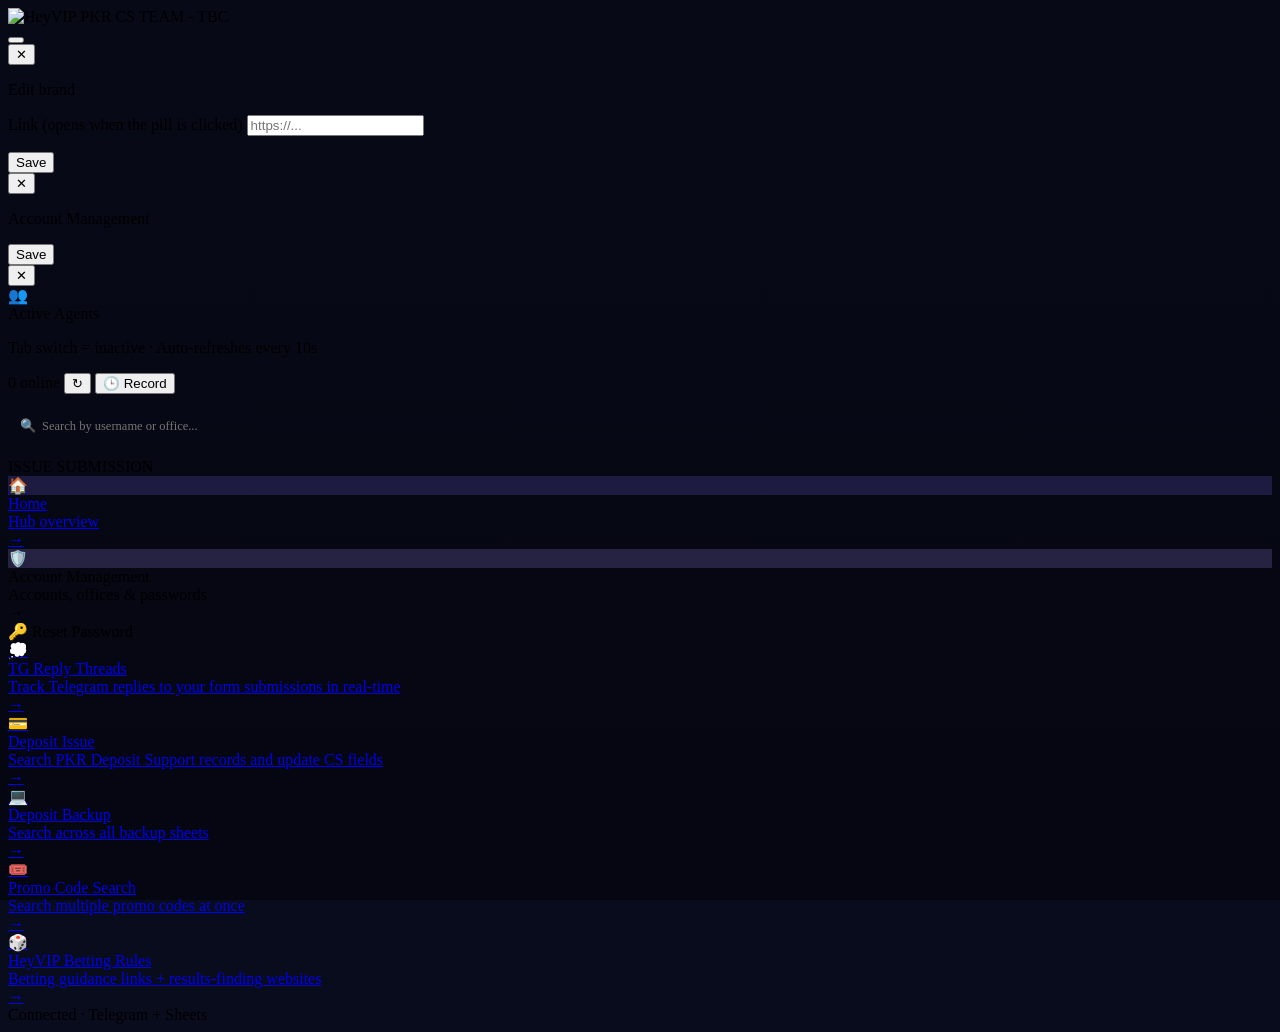
==== index.html @ b9175b75 "Add files via upload" ====
<!doctype html>
<html lang="en">
<head>
<meta charset="utf-8" />
<meta name="viewport" content="width=device-width, initial-scale=1" />
<title>PKR CS Team - TBC</title>
<script src="/assets/theme.js?v=c61fb537"></script>
<style>
/* Inline placeholder canvas background — first thing the browser parses
   in <head>, so it paints before any network request (external CSS, the
   photo itself) resolves. Values are hard-coded here (can't use var()
   yet — style.css may not have loaded) but are kept in exact sync with
   the "real" html{}/html[data-theme=light]{} rule in style.css, so the
   moment that stylesheet finishes loading there is zero visible change.
   Must stay inline and first — an external <link> here would leave a
   blank gap for a network round trip before anything paints. Only sets
   background on <html>, never <body>: <body> has its own
   theme-toggle transition, and animating from this photo to some other
   background would try to interpolate image -> gradient, which browsers
   can't do and would just look like a broken flash. */
html {
  background-color: #090c1c;
  background-image:
    linear-gradient(180deg, rgba(3,4,13,0.35) 0%, rgba(3,4,13,0.55) 55%, rgba(3,4,13,0.75) 100%),
    url('/assets/img/bg-space.jpg');
  background-size: cover;
  background-position: center;
  background-repeat: no-repeat;
  background-attachment: fixed;
}
html[data-theme="light"] {
  background-color: #dbe7fb;
  background-image:
    radial-gradient(900px 500px at 90% 0%, #eaf1ff 0%, transparent 55%),
    linear-gradient(160deg, #dbe7fb 0%, #d9cef4 45%, #cdbdf2 75%, #c4b2ee 100%);
}
</style>
<link rel="stylesheet" href="/assets/style.css?v=b023f57b" />
<link rel="stylesheet" href="/assets/toast.css?v=5779b14e" />
<script src="/assets/toast.js?v=d9d84724"></script>
<link rel="stylesheet" href="/assets/feature-status.css?v=0c3c3213" />
<link rel="stylesheet" href="/assets/settings-dropdown.css?v=248916b3" />
<script src="/assets/starfield.js?v=b6e92821" defer></script>
<script src="/assets/authguard.js?v=19b1b251"></script>
<script src="/assets/presence-heartbeat.js?v=a0820d9b"></script>
<script src="/assets/announcement-banner.js?v=26c15118" defer></script>
<script src="/assets/apply-feature-status.js?v=98e16085"></script>
<script src="/assets/settings-dropdown.js?v=83379e28"></script>
</head>
<body class="hub-page">
  <header class="topbar">
    <div class="topbar-left">
      <img src="/assets/img/logo.webp" alt="HeyVIP" class="logo-img" />
      <span class="wordmark">PKR CS TEAM - TBC</span>
    </div>
    <div class="topbar-right">
      <span class="clock" id="liveClock"></span>
      <button class="theme-pill" id="themeToggle"></button>
      <span class="agent-whoami" id="agentWhoami"></span>
    </div>
  </header>

  <div class="edit-modal-backdrop" id="editModalBackdrop">
    <div class="edit-modal">
      <button type="button" class="modal-close-btn" id="editModalClose" title="Close" aria-label="Close">✕</button>
      <p class="edit-modal-title" id="editModalTitle">Edit brand</p>
      <div class="field">
        <label>Link (opens when the pill is clicked)</label>
        <input type="text" id="editLink" placeholder="https://..." autocomplete="off" />
      </div>
      <p class="edit-modal-note" id="editModalNote"></p>
      <div class="edit-modal-actions">
        <button type="button" class="btn-submit" id="editSave">Save</button>
      </div>
    </div>
  </div>
  <!-- Logo image editing removed for now (file upload wasn't working) — being
       revisited later; brand pills just show colored initials until then. -->

  <div class="edit-modal-backdrop" id="acctModalBackdrop">
    <div class="edit-modal">
      <button type="button" class="modal-close-btn" id="acctModalClose" title="Close" aria-label="Close">✕</button>
      <div class="edit-modal-header-row">
        <p class="edit-modal-title" id="acctModalTitle">Account Management</p>
        <input type="text" id="acctProfileSearch" class="acct-profile-search" placeholder="🔍 Search username, full name, PSD…" autocomplete="off" style="display:none;" />
        <select id="acctProfileRoleFilter" class="acct-role-filter" style="display:none;">
          <option value="all">All roles</option>
          <option value="agent">Agent</option>
          <option value="senior">Senior</option>
          <option value="admin">Admin</option>
          <option value="superadmin">SuperAdmin</option>
        </select>
        <div class="ipa-header-actions" id="ipaHeaderActions" style="display:none;">
          <button type="button" class="ipa-header-btn" id="ipaManageOfficesBtn">+ Manage offices</button>
          <button type="button" class="ipa-header-btn" id="ipaRecordBtn">🕒 Record</button>
        </div>
      </div>
      <div id="acctModalBody"></div>
      <div class="ipa-popover-scrim" id="ipaPopoverScrim" style="display:none;"></div>
      <div class="ipa-popover" id="ipaOfficesPopover" style="display:none;"></div>
      <div class="ipa-popover" id="ipaRecordPopover" style="display:none;"></div>
      <p class="edit-modal-note" id="acctModalNote"></p>
      <div class="edit-modal-actions" id="acctModalActions">
        <button type="button" class="btn-submit" id="acctModalSave">Save</button>
      </div>
    </div>
  </div>

  <!-- Active Agents popup — replaces the old dedicated /active-agents.html
       full page as the way this gets viewed. That standalone page has
       since been DELETED (see the "record.js API shape changed" note
       further down in this project — the old page's inline script
       called the pre-throttling API shape and would have thrown on
       every open, so it was removed rather than left as broken dead
       code once the popup covered everything it did). -->
  <div class="edit-modal-backdrop" id="aaModalBackdrop">
    <div class="edit-modal wide">
      <button type="button" class="modal-close-btn" id="aaModalClose" title="Close" aria-label="Close">✕</button>
      <div class="aa-modal-header">
        <div class="aa-modal-header-icon">👥</div>
        <div class="aa-modal-header-text">
          <p class="edit-modal-title" style="margin:0;">Active Agents</p>
          <p class="aa-modal-subtitle">Tab switch = inactive · Auto-refreshes every 10s</p>
        </div>
        <span class="aa-online-badge" id="aaOnlineBadge">0 online</span>
        <button type="button" class="ipa-header-btn" id="aaRefreshBtn" title="Refresh">↻</button>
        <button type="button" class="ipa-header-btn" id="aaRecordBtn" title="Record">🕒 Record</button>
      </div>

      <div style="position:relative; margin:14px 0;">
        <span style="position:absolute; left:12px; top:50%; transform:translateY(-50%); color:var(--ink-soft); font-size:13px;">🔍</span>
        <input type="text" id="aaSearch" placeholder="Search by username or office..." autocomplete="off"
          style="width:100%; box-sizing:border-box; height:36px; background:var(--field-bg); border:1.5px solid var(--border); border-radius:8px; padding:0 12px 0 34px; color:var(--ink); font-size:12.5px; font-family:inherit;" />
      </div>

      <div class="ipa-stats" id="aaStats"></div>

      <div id="aaList" class="aa-list"></div>
      <p id="aaEmpty" class="ipa-empty" style="display:none; text-align:center; padding:24px;">No agents match.</p>

      <div class="ipa-popover-scrim" id="aaPopoverScrim" style="display:none;"></div>
      <div class="ipa-popover" id="aaRecordPopover" style="display:none; max-width:820px;"></div>
    </div>
  </div>

  <div class="hub-layout page-slide-in">
    <aside class="sidebar">
      <div class="sidebar-header"><span class="dot"></span> ISSUE SUBMISSION</div>
      <a href="/" class="sidebar-item active" data-route="home" style="--item-accent:#7c6cf0;">
        <div class="icon" style="background:#7c6cf033;">🏠</div>
        <div class="text">
          <div class="name">Home</div>
          <div class="desc">Hub overview</div>
        </div>
        <span class="arrow">&rarr;</span>
      </a>
      <div id="sidebarList"></div>

      <div class="am-group" id="acctMgmtGroup">
        <div class="sidebar-item am-toggle expandable" id="acctMgmtToggle">
          <div class="icon" style="background:#a78bfa33;">🛡️</div>
          <div class="text">
            <div class="name">Account Management</div>
            <div class="desc">Accounts, offices & passwords</div>
          </div>
          <span class="arrow">&rarr;</span>
        </div>
        <div class="sidebar-subitems" id="acctMgmtSubitems">
          <div class="sidebar-subitem" id="subCreateAccount" style="--sub-accent:#a78bfa33; display:none;"><span class="sub-icon">➕</span> Create Account</div>
          <div class="sidebar-subitem" id="subWhitelistIp" style="--sub-accent:#60a5fa33; display:none;"><span class="sub-icon">🌐</span> IP Access</div>
          <div class="sidebar-subitem" id="subTgRoutes" style="--sub-accent:#38bdf833; display:none;"><span class="sub-icon">📡</span> TG Group / Channel</div>
          <div class="sidebar-subitem" id="subDepositSheets" style="--sub-accent:#4fa6f533; display:none;"><span class="sub-icon">📊</span> Deposit Sheet Link</div>
          <div class="sidebar-subitem" id="subBettingLinks" style="--sub-accent:#c8912f33; display:none;"><span class="sub-icon">🔗</span> Betting Resources Links</div>
          <div class="sidebar-subitem" id="subSettings" style="--sub-accent:#f59e0b33; display:none;"><span class="sub-icon">⚙️</span> Settings</div>
          <div class="sidebar-subitem" id="subResetPassword" style="--sub-accent:#f3c46333;"><span class="sub-icon">🔑</span> Reset Password</div>
          <div class="sidebar-subitem" id="subAgentProfile" style="--sub-accent:#34d39933; display:none;"><span class="sub-icon">🪪</span> Agent Profile</div>
        </div>
      </div>
    </aside>

    <div class="hub-content-col">
      <nav class="brand-row" id="brandRow"><div class="brand-row-track" id="brandRowTrack"></div></nav>
    <div class="hub-right-col" id="viewHome">
      <div id="announcementBanner"></div>
      <main class="hub-main">
      <div class="inner">
        <div class="tool-cards">
          <!-- Row 1 -->
          <a href="/threads.html" class="tool-card" id="threadsCard" data-feature-item="tg_reply_threads" data-route="threads" style="--tool-accent:#38bdf8;">
            <div class="t-icon">💭<span class="t-badge" id="threadsUnreadBadge"></span></div>
            <div class="t-name">TG Reply Threads</div>
            <div class="t-desc">Track Telegram replies to your form submissions in real-time</div>
            <div class="t-sub-stat" id="threadsUnsolvedStat"></div>
            <span class="t-arrow">&rarr;</span>
          </a>
          <a href="/deposit-issue.html" class="tool-card" data-feature-item="deposit_issue" data-route="deposit_issue" style="--tool-accent:#4fa6f5;">
            <div class="t-icon">💳</div>
            <div class="t-name">Deposit Issue</div>
            <div class="t-desc">Search PKR Deposit Support records and update CS fields</div>
            <span class="t-arrow">&rarr;</span>
          </a>
          <a href="/deposit-backup.html" class="tool-card" data-feature-item="deposit_backup" data-route="deposit_backup" style="--tool-accent:#8b93b8;">
            <div class="t-icon">💻</div>
            <div class="t-name">Deposit Backup</div>
            <div class="t-desc">Search across all backup sheets</div>
            <span class="t-arrow">&rarr;</span>
          </a>
          <!-- Row 2 -->
          <a href="/promo.html" class="tool-card" data-feature-item="promo_code_search" data-route="promo" style="--tool-accent:#f472b6;">
            <div class="t-icon">🎟️</div>
            <div class="t-name">Promo Code Search</div>
            <div class="t-desc">Search multiple promo codes at once</div>
            <span class="t-arrow">&rarr;</span>
          </a>
          <a href="/announcements.html" class="tool-card" id="announceCard" data-feature-item="announcements" data-route="announcements" style="--tool-accent:#f3c463; display:none;">
            <div class="t-icon" id="announceIcon">📢</div>
            <div class="t-name">Announcement</div>
            <div class="t-desc">Set the site-wide reminder banner</div>
            <div class="t-sub-stat" id="announceStat"></div>
            <span class="t-arrow">&rarr;</span>
          </a>
          <a href="/betting-resources.html" class="tool-card" data-feature-item="betting_resources" style="--tool-accent:#c8912f;">
            <div class="t-icon">🎲</div>
            <div class="t-name">HeyVIP Betting Rules</div>
            <div class="t-desc">Betting guidance links + results-finding websites</div>
            <span class="t-arrow">&rarr;</span>
          </a>
          <!-- Row 3 -->
          <a href="#" class="tool-card" id="activeAgentsCard" style="--tool-accent:#34d399; display:none;">
            <div class="t-icon" id="activeAgentsIcon">👥</div>
            <div class="t-name">Active Agents</div>
            <div class="t-desc">Real-time presence — who's online right now</div>
            <div class="t-sub-stat" id="activeAgentsStat"></div>
            <span class="t-arrow">&rarr;</span>
          </a>
          <!-- href="#" (not a real page anymore, see above) — the click
               handler below always preventDefault()s and opens the
               popup instead; there's no working no-JS fallback for this
               one card since its dedicated page was removed. -->
        </div>

        <div class="hub-stats" id="hubStats"></div>

        <span class="status-badge status-badge-corner"><span class="pulse"></span> Connected · Telegram + Sheets</span>
      </div>
      </main>
    </div>
    <div class="hub-right-col" id="spaMount" style="display:none;"></div>
    </div>
  </div>

  <script src="/assets/schemas.js?v=189eea70"></script>
  <script src="/assets/active-agents-modal.js?v=2d846145"></script>
  <script src="/assets/spa-shell.js?v=8d816b21"></script>
  <script>
    window.initThemeToggle();
    window.initClock();

    // authguard.js (loaded in <head>) already confirmed we're logged in
    // before this page rendered at all — just fill in the pill.
    window.AgentAuth.renderWhoami("agentWhoami");

    const BRAND_COLORS = ["#4fc3f7", "#f6ad55", "#f4718a", "#8b5cf6", "#34d399"];
    const brandRowTrack = document.getElementById("brandRowTrack");
    const brandRowEl = document.getElementById("brandRow");
    let brandConfig = {};
    let editingBrand = null;

    function buildBrandPill(b, i) {
      const entry = brandConfig[b.id] || {};
      const el = document.createElement("div");
      el.className = "brand-pill";
      const initials = b.name.slice(0, 2).toUpperCase();
      const avatar = entry.logoUrl
        ? `<img class="avatar" src="${entry.logoUrl}" alt="${b.name}" />`
        : `<span class="avatar" style="background:${BRAND_COLORS[i % BRAND_COLORS.length]};">${initials}</span>`;
      el.innerHTML = `${avatar}<span class="pill-name">${b.name}</span><button type="button" class="pill-edit" title="Edit ${b.name}" data-brand="${b.id}">✏️</button>`;
      el.querySelector(".pill-name").addEventListener("click", () => {
        if (entry.link) window.open(entry.link, "_blank", "noopener");
      });
      el.querySelector(".pill-edit").addEventListener("click", (e) => {
        e.stopPropagation();
        openEditModal(b);
      });
      return el;
    }

    function renderBrandRow() {
      brandRowTrack.innerHTML = "";
      // Only the brands this logged-in agent is actually allowed to see —
      // an agent scoped to one brand shouldn't see the other brands'
      // pills at all, not just get blocked after clicking one.
      const visibleBrands = window.AgentAuth ? window.AgentAuth.filterAllowedBrands(window.BRANDS) : window.BRANDS;
      if (!visibleBrands.length) return;

      // GUARD — do nothing while this row isn't actually visible
      // (clientWidth 0), instead of measuring garbage. This happens for
      // real: the SPA shell (spa-shell.js) can auto-restore a non-home
      // view (e.g. loading the site directly at "/?view=threads", which
      // is exactly what a hard refresh while on Threads produces) BEFORE
      // this function's first call ever gets a chance to run against a
      // visible #brandRow — #viewHome (and everything inside it,
      // including this row) is display:none at that moment. A hidden
      // element's clientWidth/scrollWidth are always 0, and the sizing
      // math below has `|| 1` / `|| window.innerWidth` fallbacks meant
      // for "not measured yet", not "genuinely zero" — with a 0 width
      // container falling back to window.innerWidth (e.g. 1920) divided
      // by a 0-falls-back-to-1px "copy width", copiesPerHalf came out as
      // ~1900+, i.e. this built tens of thousands of duplicate logo
      // pills into the DOM. That's not just wasteful: the marquee still
      // only takes 26s per loop (see style.css) regardless of the
      // track's real width, so a track that's ~1000x too wide covers
      // ~1000x the distance in the same 26s — which is exactly the
      // "marquee suddenly runs way too fast" bug. mount() in
      // spa-shell.js calls this function again (via
      // window.renderBrandRow) every time it navigates TO home, so once
      // the row is genuinely visible this simply runs again with real
      // measurements — nothing is lost by skipping it here.
      if (!brandRowEl || brandRowEl.clientWidth === 0) return;

      // The marquee loops by scrolling exactly one HALF of the track's
      // total width (translateX(-50%), see the CSS) — so each half needs
      // to independently be at least as wide as the visible row, or the
      // loop runs out of content partway through and leaves a visible
      // gap (this showed up in practice on a wide monitor with an agent
      // scoped to just 1-2 brands — a fixed "render twice" wasn't always
      // wide enough). Render one copy first purely to MEASURE how wide
      // the brand set actually renders at this screen size (pill width
      // depends on each brand's name/logo, can't be computed without a
      // real layout pass), then figure out how many copies make up one
      // full-width "half", and build the real (measure copy discarded)
      // two-halves track from that.
      visibleBrands.forEach((b, i) => brandRowTrack.appendChild(buildBrandPill(b, i)));
      const oneCopyWidth = brandRowTrack.scrollWidth || 1;
      const containerWidth = brandRowEl.clientWidth;
      const copiesPerHalf = Math.max(1, Math.ceil(containerWidth / oneCopyWidth) + 1);

      brandRowTrack.innerHTML = "";
      for (let half = 0; half < 2; half++) {
        for (let copy = 0; copy < copiesPerHalf; copy++) {
          visibleBrands.forEach((b, i) => brandRowTrack.appendChild(buildBrandPill(b, i)));
        }
      }
    }

    // Re-measure and rebuild on resize (debounced) — a copy count picked
    // for one window width can fall short after the window (or a
    // maximized browser moved to a bigger monitor) gets wider.
    let brandRowResizeTimer = null;
    window.addEventListener("resize", () => {
      clearTimeout(brandRowResizeTimer);
      brandRowResizeTimer = setTimeout(renderBrandRow, 200);
    });

    // Exposed so spa-shell.js can re-run this once #brandRow is actually
    // visible again (navigating back to Home from any other SPA view) —
    // see the clientWidth-0 guard inside renderBrandRow() above for why
    // that matters, not just for freshness.
    window.renderBrandRow = renderBrandRow;

    async function loadBrandConfig() {
      try {
        const res = await fetch("/api/brand-config");
        const data = await res.json();
        if (data.ok) brandConfig = data.config || {};
      } catch {
        // Non-fatal — pills just fall back to colored initials.
      }
      renderBrandRow();
    }
    loadBrandConfig();

    // ---- TG Reply Threads card: unsolved count + total unread badge ----
    function getSeenCount(id) {
      return parseInt(localStorage.getItem(`lastseen:${id}`) || "0", 10);
    }
    async function loadThreadsSummary() {
      try {
        const res = await window.AgentAuth.authFetch("/api/threads", { cache: "no-store" });
        const data = await res.json();
        if (!data.ok) return;
        const all = [...(data.active || []), ...(data.solved || [])];
        const unread = all.reduce((sum, t) => sum + Math.max(0, (t.replyCount || 0) - getSeenCount(t.id)), 0);
        const unsolvedCount = (data.active || []).length;

        const badge = document.getElementById("threadsUnreadBadge");
        if (badge) badge.textContent = unread > 0 ? (unread > 99 ? "99+" : unread) : "";
        const stat = document.getElementById("threadsUnsolvedStat");
        if (stat) {
          stat.textContent = unsolvedCount > 0 ? `${unsolvedCount} unsolved` : "All caught up ✓";
          stat.classList.toggle("has-unsolved", unsolvedCount > 0);
        }
      } catch {
        // Non-fatal — card just shows without the live counts.
      }
    }
    loadThreadsSummary();
    setInterval(loadThreadsSummary, 15000);

    // ---- Edit modal ----
    const backdrop = document.getElementById("editModalBackdrop");
    const modalTitle = document.getElementById("editModalTitle");
    const modalNote = document.getElementById("editModalNote");
    const linkInput = document.getElementById("editLink");

    function openEditModal(brand) {
      editingBrand = brand;
      modalTitle.textContent = `Edit ${brand.name}`;
      modalNote.textContent = "";
      modalNote.className = "edit-modal-note";
      linkInput.value = (brandConfig[brand.id] && brandConfig[brand.id].link) || "";
      backdrop.classList.add("is-open");
    }
    function closeEditModal() {
      backdrop.classList.remove("is-open");
      editingBrand = null;
    }
    document.getElementById("editModalClose").addEventListener("click", closeEditModal);
    backdrop.addEventListener("click", (e) => { if (e.target === backdrop) closeEditModal(); });

    document.getElementById("editSave").addEventListener("click", async () => {
      if (!editingBrand) return;
      modalNote.textContent = "Saving…";
      modalNote.className = "edit-modal-note";

      try {
        // Logged-in-agent + this account's own credentials IS the
        // authorization now — no separate shared edit password anymore
        // (see functions/api/brand-config.js).
        const res = await window.AgentAuth.authFetch("/api/brand-config", {
          method: "POST",
          headers: { "Content-Type": "application/json" },
          body: JSON.stringify({ brand: editingBrand.id, link: linkInput.value || "" }),
        });
        const data = await res.json();
        if (!res.ok || !data.ok) throw new Error(data.error || "Save failed.");
        brandConfig = data.config;
        renderBrandRow();
        modalNote.textContent = "";
        modalNote.className = "edit-modal-note";
        if (window.showToast) window.showToast("Save success.", "ok");
        setTimeout(closeEditModal, 600);
      } catch (err) {
        modalNote.textContent = err.message || "Save failed.";
        modalNote.className = "edit-modal-note err";
        if (window.showToast) window.showToast(err.message || "Save failed.", "err");
      }
    });

    const hubStats = document.getElementById("hubStats");
    const visibleBrandCount = (window.AgentAuth ? window.AgentAuth.filterAllowedBrands(window.BRANDS) : window.BRANDS).length;
    const visibleModules = window.AgentAuth ? window.AgentAuth.filterAllowedModules(window.MODULES) : window.MODULES;
    hubStats.innerHTML = `
      <div class="stat"><b>${visibleBrandCount}</b><span>Brands</span></div>
      <div class="stat"><b>${visibleModules.length}</b><span>Modules</span></div>
      <div class="stat"><b>24/7</b><span>Live routing</span></div>
    `;

    const list = document.getElementById("sidebarList");
    visibleModules.forEach((m) => {
      const a = document.createElement("a");
      a.href = `/form.html?module=${m.id}`;
      a.className = "sidebar-item";
      a.dataset.featureItem = m.id;
      // SPA routing (see spa-shell.js) — the href above stays as a real,
      // working fallback (open-in-new-tab, JS-disabled, right-click),
      // but a normal left-click is intercepted and handled in-place by
      // the capture-phase listener in spa-shell.js instead of causing a
      // real page navigation.
      a.dataset.route = "form";
      a.dataset.module = m.id;
      a.style.setProperty("--item-accent", m.accent);
      a.innerHTML = `
        <div class="icon" style="background:${m.accent}33;">${m.icon}</div>
        <div class="text">
          <div class="name">${m.name}</div>
          <div class="desc">${m.description}</div>
        </div>
        <span class="arrow">&rarr;</span>
      `;
      list.appendChild(a);
    });

    // Gray-out/badge any Home-card or sidebar-module link currently under
    // Maintenance/Coming soon — see functions/_shared/featureStatus.js.
    // UX only; the real block is server-side in submit.js/threads.js/etc.
    applyFeatureStatuses();

    // ---- Account Management (sidebar dropdown + 4 focused modals) ----
    // Rank matches functions/_shared/accounts.js ROLE_RANK exactly — keep
    // these in sync if that ever changes. Includes "owner" (2026-07) so
    // an Owner session correctly computes isSenior/isAdmin/isSuperAdmin
    // as true below and gets full access to this tooling — omitting it
    // here would make an Owner's rank silently fall back to agent (0)
    // via the `?? ROLE_RANK.agent` below, hiding Account Management
    // from them entirely. Note this constant existing in page source is
    // NOT the same leak as the thing that's actually required to stay
    // hidden (see listAccounts() in _shared/accounts.js) — this only
    // reveals that the CODE supports a tier called "owner", never who
    // holds it or whether one currently exists.
    const ROLE_RANK = { agent: 0, senior: 1, admin: 2, superadmin: 3, owner: 4 };
    const authInfo = window.AgentAuth.getAuth();
    const myRank = ROLE_RANK[authInfo?.role] ?? ROLE_RANK.agent;
    const isSenior = myRank >= ROLE_RANK.senior;   // gains an account-picker on Reset Password
    const isAdmin = myRank >= ROLE_RANK.admin;
    const isSuperAdmin = myRank >= ROLE_RANK.superadmin;

    // ---- Announcement card: gated by the "announcements" admin section
    // (defaults to admin+, but an Owner can grant/revoke it per account
    // via Agent Profile — see accounts.js) — breathes while at least one
    // announcement is currently active ----
    const canSeeAnnouncements = canSeeAdminSection("announcements");
    const announceCard = document.getElementById("announceCard");
    if (announceCard) announceCard.style.display = canSeeAnnouncements ? "" : "none";

    // ---- Active Agents card: gated by canViewActiveAgents — a flat,
    // Owner-granted permission with NO rank tiering (see the design note
    // in functions/_shared/accounts.js), so this deliberately does NOT
    // go through canSeeAdminSection() like every other card above. ----
    const canSeeActiveAgents = authInfo?.role === "owner" || !!authInfo?.canViewActiveAgents;
    const activeAgentsCard = document.getElementById("activeAgentsCard");
    if (activeAgentsCard) activeAgentsCard.style.display = canSeeActiveAgents ? "" : "none";
    // Opens as a popup now instead of navigating anywhere — see
    // active-agents-modal.js. href="#" above has no real fallback
    // destination since the old dedicated page was removed; every click
    // is expected to go through this handler.
    if (activeAgentsCard) {
      activeAgentsCard.addEventListener("click", (e) => {
        if (e.button !== 0 || e.metaKey || e.ctrlKey || e.shiftKey || e.altKey) return;
        e.preventDefault();
        if (window.ActiveAgentsModal) window.ActiveAgentsModal.open();
      });
    }
    async function loadActiveAgentsCardStat() {
      if (!canSeeActiveAgents) return;
      try {
        const res = await window.AgentAuth.authFetch("/api/presence/list", { cache: "no-store" });
        const data = await res.json();
        const statEl = document.getElementById("activeAgentsStat");
        const iconEl = document.getElementById("activeAgentsIcon");
        // Icon + text both breathe together while someone's actually
        // online — goes static the instant online hits 0, same on/off
        // convention as the unsolved-threads badge and the announcement
        // icon (see .t-sub-stat.breathing / .tool-card .t-icon.breathing
        // in style.css). Not just a fixed decorative pulse — it reflects
        // live state, so it also needs to keep re-checking after the
        // initial page load (see the interval below), not just once.
        const hasOnline = data.ok && data.stats.online > 0;
        if (statEl && data.ok) statEl.textContent = `${data.stats.online} online now`;
        if (statEl) statEl.classList.toggle("breathing", hasOnline);
        if (iconEl) iconEl.classList.toggle("breathing", hasOnline);
      } catch { /* card still works without the sub-stat */ }
    }
    loadActiveAgentsCardStat();
    // Keep the Home-card's own count (and its breathing state) fresh even
    // while the Active Agents popup itself is closed — same 30s cadence
    // as a background refresh, separate from and lighter than the
    // popup's own 10s poll in active-agents-modal.js (which only runs
    // while that popup is actually open).
    if (canSeeActiveAgents) setInterval(loadActiveAgentsCardStat, 30000);
    async function loadAnnounceCardStat() {
      if (!canSeeAnnouncements) return;
      try {
        const res = await window.AgentAuth.authFetch("/api/announcements", { cache: "no-store" });
        const data = await res.json();
        const count = data.ok ? (data.announcements || []).length : 0;
        document.getElementById("announceIcon")?.classList.toggle("breathing", count > 0);
        const stat = document.getElementById("announceStat");
        if (stat) stat.textContent = count > 0 ? `${count} active` : "None active";
      } catch {
        // Non-fatal — card just shows without the live count.
      }
    }
    loadAnnounceCardStat();
    setInterval(loadAnnounceCardStat, 30000);

    // ---- Account Management Access (2026-07) — client-side mirror of
    // functions/_shared/accounts.js canSeeAdminSection()/
    // canEditAdminSection(). This REPLACES the old flat rank-only gate
    // (Admin sees Whitelist IP/Agent Profile view-only, SuperAdmin edits;
    // TG Group/Channel was SuperAdmin-only with no view tier at all) —
    // visibility and edit rights for these 4 sections now come from a
    // rank-tiered DEFAULT (see defaultSectionsForRank/defaultEditForRank
    // below) unless an Owner has explicitly customized a specific
    // account's checkboxes. This is UI convenience only; the server
    // independently re-checks every one of these on every request (see
    // functions/api/admin/*.js) — a person editing localStorage by hand
    // gains nothing.
    const ADMIN_SECTIONS_LIST = [
      { id: "createAccount", name: "Create Account", icon: "➕" },
      { id: "whitelistIp", name: "IP Access", icon: "🌐" },
      { id: "tgRoutes", name: "TG Group / Channel", icon: "📡" },
      { id: "depositSheets", name: "Deposit Sheet Link", icon: "📊" },
      { id: "settings", name: "Settings", icon: "⚙️" },
      { id: "agentProfile", name: "Agent Profile", icon: "🪪" },
      { id: "announcements", name: "Announcement", icon: "📢" },
      { id: "bettingLinks", name: "Betting Resources Links", icon: "🔗" },
    ];
    const EDITABLE_ADMIN_SECTIONS = ["whitelistIp", "tgRoutes", "depositSheets", "settings", "agentProfile", "announcements", "bettingLinks"];
    // Must match defaultSectionsForRank()/defaultEditForRank() in
    // functions/_shared/accounts.js exactly:
    //   agent -> nothing, senior -> createAccount,
    //   admin -> +whitelistIp (view only) +announcements (view AND edit),
    //   superadmin -> everything, fully editable.
    function defaultSectionsForRank(rank) {
      if (rank >= ROLE_RANK.superadmin) return "all";
      if (rank >= ROLE_RANK.admin) return ["createAccount", "whitelistIp", "announcements"];
      if (rank >= ROLE_RANK.senior) return ["createAccount"];
      return [];
    }
    function defaultEditForRank(rank) {
      if (rank >= ROLE_RANK.superadmin) return "all";
      if (rank >= ROLE_RANK.admin) return ["announcements"];
      return [];
    }
    // Generic form — takes an arbitrary account object, used both for
    // "me" (authInfo) and for rendering someone ELSE's checkboxes in the
    // Agent Profile modal (see openAgentProfileModal).
    function accountCanSeeAdminSection(acc, sectionId) {
      if (!acc) return false;
      if (acc.role === "owner") return true;
      const sections = acc.allowedAdminSections !== undefined ? acc.allowedAdminSections : defaultSectionsForRank(ROLE_RANK[acc.role] ?? 0);
      if (sections === "all") return true;
      return Array.isArray(sections) && sections.includes(sectionId);
    }
    function accountCanEditAdminSection(acc, sectionId) {
      if (!acc) return false;
      if (acc.role === "owner") return true;
      if (!accountCanSeeAdminSection(acc, sectionId)) return false;
      const edit = acc.adminSectionEditAccess !== undefined ? acc.adminSectionEditAccess : defaultEditForRank(ROLE_RANK[acc.role] ?? 0);
      if (edit === "all") return true;
      return Array.isArray(edit) && edit.includes(sectionId);
    }
    function canSeeAdminSection(sectionId) { return accountCanSeeAdminSection(authInfo, sectionId); }
    function canEditAdminSection(sectionId) { return accountCanEditAdminSection(authInfo, sectionId); }
    function canManageOthersAdminAccess() {
      return authInfo?.role === "owner" || !!authInfo?.canManageAdminAccess;
    }

    document.getElementById("subCreateAccount").style.display = canSeeAdminSection("createAccount") ? "flex" : "none";
    document.getElementById("subWhitelistIp").style.display = canSeeAdminSection("whitelistIp") ? "flex" : "none";
    document.getElementById("subTgRoutes").style.display = canSeeAdminSection("tgRoutes") ? "flex" : "none";
    document.getElementById("subDepositSheets").style.display = canSeeAdminSection("depositSheets") ? "flex" : "none";
    document.getElementById("subBettingLinks").style.display = canSeeAdminSection("bettingLinks") ? "flex" : "none";
    document.getElementById("subSettings").style.display = canSeeAdminSection("settings") ? "flex" : "none";
    document.getElementById("subAgentProfile").style.display = canSeeAdminSection("agentProfile") ? "flex" : "none";

    const acctToggle = document.getElementById("acctMgmtToggle");
    const acctSubitems = document.getElementById("acctMgmtSubitems");
    acctToggle.addEventListener("click", () => {
      acctToggle.classList.toggle("open");
      acctSubitems.classList.toggle("open");
    });

    document.getElementById("subCreateAccount").addEventListener("click", () => openAcctModal("create"));
    document.getElementById("subWhitelistIp").addEventListener("click", () => openAcctModal("whitelist"));
    document.getElementById("subTgRoutes").addEventListener("click", () => openAcctModal("tgroutes"));
    document.getElementById("subDepositSheets").addEventListener("click", () => openAcctModal("depositsheets"));
    document.getElementById("subBettingLinks").addEventListener("click", () => openAcctModal("bettinglinks"));
    document.getElementById("subSettings").addEventListener("click", () => openAcctModal("settings"));
    document.getElementById("subResetPassword").addEventListener("click", () => openAcctModal("reset"));
    document.getElementById("subAgentProfile").addEventListener("click", () => openAcctModal("profile"));
    document.getElementById("acctProfileRoleFilter").addEventListener("change", () => renderAgentProfileTable());
    document.getElementById("acctProfileSearch").addEventListener("input", () => renderAgentProfileTable());


    const acctBackdrop = document.getElementById("acctModalBackdrop");
    const acctTitle = document.getElementById("acctModalTitle");
    const acctBody = document.getElementById("acctModalBody");
    const acctNote = document.getElementById("acctModalNote");
    let acctMode = null;
    let acctOffices = [];
    let acctAccounts = [];

    function acctEsc(str) {
      return String(str == null ? "" : str).replace(/&/g, "&amp;").replace(/</g, "&lt;").replace(/>/g, "&gt;");
    }
    function setAcctNote(msg, cls) {
      if (cls === "ok") {
        // Success: toast only. This function is shared by every per-row
        // save in the Account Management modal (TG Group/Channel, Deposit
        // Sheet Link, Settings, Create Account, Reset Password, etc.) —
        // previously it only ever wrote a plain "Saved." at the bottom of
        // the modal and never touched the toast, so success on all of
        // those was silently missing the same popup other pages already
        // had. Centralizing it here (instead of editing every call site)
        // is the fix, not a per-call patch.
        acctNote.textContent = "";
        acctNote.className = "edit-modal-note";
        if (msg && window.showToast) window.showToast(msg, "ok");
        return;
      }
      // Failure keeps the persistent inline note (worth reading again,
      // not gone in 3s) and, if there's an actual message, also toasts it.
      // Transient in-progress text ("Saving…", no cls) just falls through
      // to the plain inline write below — not a final result, no toast.
      acctNote.textContent = msg || "";
      acctNote.className = "edit-modal-note" + (cls ? " " + cls : "");
      if (cls === "err" && msg && window.showToast) window.showToast(msg, "err");
    }

    // Popup-style status feedback — used by the Settings tab's own status
    // messages (Maintenance/Coming soon save/reset, @ Tag Username
    // backfill, Announcement rotation speed, account Lock/Unlock) instead
    // of the plain inline text those used to leave sitting on the page.
    // Other tabs still use setAcctNote() above, unchanged.
    //
    // showToast(message, type) itself now lives in /assets/toast.js as a
    // single site-wide singleton (window.showToast) instead of a local
    // copy here — this page used to have its own reimplementation that
    // always auto-dismissed after 2s even for errors, which meant a
    // failure with a real reason to read (e.g. a rejected save) could
    // vanish before the agent finished reading it. The shared version
    // fixes that: "ok" still auto-fades (3s), "err" stays up until
    // clicked away. See feedback-toast-system-design.md for the reasoning.

    function timeAgoLocal(iso) {
      if (!iso) return "—";
      const diffMs = Date.now() - new Date(iso).getTime();
      const mins = Math.floor(diffMs / 60000);
      if (mins < 1) return "just now";
      if (mins < 60) return `${mins}m ago`;
      const hrs = Math.floor(mins / 60);
      if (hrs < 24) return `${hrs}h ago`;
      const days = Math.floor(hrs / 24);
      return `${days}d ago`;
    }

    async function openAcctModal(mode) {
      acctMode = mode;
      setAcctNote("");
      acctBody.innerHTML = '<p class="edit-modal-note">Loading…</p>';
      acctBackdrop.classList.add("is-open");
      const modalEl = acctBackdrop.querySelector(".edit-modal");
      modalEl.classList.toggle("wide", mode === "profile" || mode === "tgroutes" || mode === "depositsheets" || mode === "settings" || mode === "whitelist" || mode === "bettinglinks");
      // "profile", "tgroutes", "depositsheets", "settings", and
      // "whitelist" (IP Access) all use per-row/per-action inline
      // buttons instead of one global footer Save — too many
      // independently-actionable rows (or, for whitelist, independently
      // submittable forms/cards) for a single "Save" to mean anything.
      // "bettinglinks" is the one exception among the "wide" modals —
      // link count is small and both categories save together as one
      // overwrite (see saveBettingResources() in _shared/
      // bettingResources.js), so the ordinary global footer Save fits it
      // fine, same as "create"/"reset". State for BOTH categories lives
      // in acctBettingLinksData for the whole time the modal is open
      // (see syncBettingLinksFormIntoData() below) so switching the left
      // category list doesn't discard whichever side wasn't visible.
      const showFooterSave = mode !== "profile" && mode !== "tgroutes" && mode !== "depositsheets" && mode !== "settings" && mode !== "whitelist";
      document.getElementById("acctModalSave").style.display = showFooterSave ? "" : "none";
      document.getElementById("acctModalActions").style.display = showFooterSave ? "" : "none";
      const roleFilterEl = document.getElementById("acctProfileRoleFilter");
      roleFilterEl.style.display = mode === "profile" ? "" : "none";
      if (mode === "profile") roleFilterEl.value = "all";
      const searchEl = document.getElementById("acctProfileSearch");
      searchEl.style.display = mode === "profile" ? "" : "none";
      if (mode === "profile") searchEl.value = "";
      document.getElementById("ipaHeaderActions").style.display = mode === "whitelist" ? "flex" : "none";
      closeIpaPopovers();

      if (mode === "create") {
        acctTitle.textContent = "Create Account";
        const res = await window.AgentAuth.authFetch("/api/admin/offices");
        const data = await res.json();
        acctOffices = data.ok ? data.offices : [];
        const officeOptions = acctOffices.map((o) => `<option value="${o.id}">${acctEsc(o.name)}</option>`).join("");
        const brandPills = (window.BRANDS || []).map((b) => `<div class="brand-toggle-pill" data-brand="${acctEsc(b.name)}">${acctEsc(b.name).toUpperCase()}</div>`).join("");
        // Manage scope is now "strictly below my own rank" (2026-07
        // redesign, matches the server's canManage() in
        // functions/api/admin/accounts.js) — a SuperAdmin can create
        // Agent/Senior/Admin accounts, but NOT another SuperAdmin (only
        // Owner outranks SuperAdmin, and Owner accounts don't go through
        // this UI at all). Server enforces this too; this just keeps the
        // dropdown from offering a choice that would get rejected.
        const ALL_ASSIGNABLE_ROLES = ["agent", "senior", "admin", "superadmin"];
        const manageScope = ALL_ASSIGNABLE_ROLES.filter((r) => ROLE_RANK[r] < myRank);
        const roleOptions = manageScope.map((r) => `<option value="${r}">${r}</option>`).join("");
        acctBody.innerHTML = `
          <div class="field"><label>Username</label><input type="text" id="am_username" autocomplete="off" /></div>
          <div class="field"><label>Password</label><input type="password" id="am_password" autocomplete="new-password" /></div>
          <div class="field"><label>Full Name</label><input type="text" id="am_fullname" autocomplete="off" placeholder="e.g. Daniel Tan" /></div>
          <div class="field"><label>PSD</label><input type="text" id="am_pid" autocomplete="off" placeholder="e.g. PSD-014" /></div>
          <div class="field"><label>Role</label><select id="am_role">${roleOptions}</select></div>
          <div class="field"><label>Office</label><select id="am_office"><option value="">— none —</option>${officeOptions}</select></div>
          <div class="field">
            <div class="brand-toggle-label"><span>Can See Brands</span><span class="select-all-btn" id="am_selectAllBtn">Select All</span></div>
            <div class="brand-toggle-grid" id="am_brandGrid">${brandPills}</div>
          </div>`;
        wireBrandTogglePicker();
      }

      if (mode === "whitelist") {
        acctTitle.textContent = "IP Access";
        await ipaLoadAndRender();
      }

      if (mode === "reset" && isSenior) {
        acctTitle.textContent = "Reset Password";
        const res = await window.AgentAuth.authFetch("/api/admin/accounts");
        const data = await res.json();
        // Eligible targets: strictly below my own rank, OR myself (an
        // assisted reset of your own account is really just "I forgot
        // to use the self-service change-password flow" — server allows
        // it too, see the `isSelf` check in functions/api/admin/
        // accounts.js). Same "strictly below" rule as everywhere else in
        // this 2026-07 redesign — a SuperAdmin resetting ANOTHER
        // SuperAdmin's password is no longer possible here (only Owner
        // can, and Owner accounts don't surface in this list at all).
        acctAccounts = data.ok ? data.accounts.filter((a) => a.username === authInfo?.username || ROLE_RANK[a.role] < myRank) : [];
        const accountOptions = acctAccounts.map((a) => `<option value="${acctEsc(a.username)}">${acctEsc(a.username)} (${acctEsc(a.role)})</option>`).join("");
        acctBody.innerHTML = `
          <div class="field"><label>Account</label><select id="am_reset_account">${accountOptions || '<option value="">— no eligible accounts —</option>'}</select></div>
          <div class="field"><label>New Password</label><input type="password" id="am_reset_newpass" autocomplete="new-password" /></div>
          <div class="field"><label>Confirm New Password</label><input type="password" id="am_reset_confirm" autocomplete="new-password" /></div>
          <p class="edit-modal-note">You can reset a password for yourself, or any account ranked below your own — the old password isn't needed.</p>`;
      }

      if (mode === "reset" && !isSenior) {
        acctTitle.textContent = "Reset Password";
        acctBody.innerHTML = `
          <div class="field"><label>Current Password</label><input type="password" id="am_reset_current" autocomplete="current-password" /></div>
          <div class="field"><label>New Password</label><input type="password" id="am_reset_newpass" autocomplete="new-password" /></div>
          <div class="field"><label>Confirm New Password</label><input type="password" id="am_reset_confirm" autocomplete="new-password" /></div>
          <p class="edit-modal-note">You can only change your own password here.</p>`;
      }

      if (mode === "profile") {
        acctTitle.textContent = "Agent Profile";
        await loadAgentProfileTable();
      }

      if (mode === "tgroutes") {
        acctTitle.textContent = "TG Group / Channel";
        await loadTgRoutes();
      }

      if (mode === "depositsheets") {
        acctTitle.textContent = "Deposit Sheet Link";
        await loadDepositSheets();
      }

      if (mode === "settings") {
        acctTitle.textContent = "Settings";
        await loadFeatureStatus();
      }

      if (mode === "bettinglinks") {
        acctTitle.textContent = "Betting Resources Links";
        await loadBettingLinks();
      }
    }

    // ---- TG Group / Channel (live-editable Telegram routing) ----
    // Left column: the 5 brands. Right column: that brand's 6 modules,
    // each with an editable Chat ID + Topic ID. Backed by
    // /api/admin/routes, which merges hardcoded defaults
    // (_shared/routing.js) with any live KV overrides — see
    // _shared/routes.js for the fallback logic actually used at
    // submission time.
    let acctRoutesData = null;
    let acctRoutesSelectedBrand = null;
    // Reserved pseudo ids — NOT a real brand/module, must match the
    // backend's SECURITY_BRAND_ID/SECURITY_MODULE_ID in
    // functions/api/admin/routes.js exactly.
    const SECURITY_ROW_ID = "_security";
    const SECURITY_MODULE_ID = "alerts";

    async function loadTgRoutes() {
      const res = await window.AgentAuth.authFetch("/api/admin/routes");
      const data = await res.json();
      if (!data.ok) {
        acctBody.innerHTML = `<p class="edit-modal-note err">${acctEsc(data.error || "Failed to load.")}</p>`;
        return;
      }
      acctRoutesData = data;
      if (!acctRoutesSelectedBrand || (acctRoutesSelectedBrand !== SECURITY_ROW_ID && !data.brands.some((b) => b.id === acctRoutesSelectedBrand))) {
        acctRoutesSelectedBrand = data.brands[0]?.id || null;
      }
      renderTgRoutes();
    }

    function renderTgRoutes() {
      if (!acctRoutesData) return;
      const { brands, modules, routes, securityAlerts } = acctRoutesData;
      const isSecuritySelected = acctRoutesSelectedBrand === SECURITY_ROW_ID;
      // TG Group/Channel never had a view-only tier before — it was
      // SuperAdmin-or-nothing. Now, like every other Account Management
      // Access section, an account can see this page without being able
      // to change it.
      const canEditRoutes = canEditAdminSection("tgRoutes");
      const roAttr = canEditRoutes ? "" : "disabled";

      const brandListHtml = brands.map((b) => `
        <div class="tgroute-brand${b.id === acctRoutesSelectedBrand ? " selected" : ""}" data-brand="${acctEsc(b.id)}">${acctEsc(b.name)}</div>
      `).join("") + `
        <div class="tgroute-brand tgroute-security${isSecuritySelected ? " selected" : ""}" data-brand="${SECURITY_ROW_ID}">🔒 Security Alerts</div>
      `;

      if (isSecuritySelected) {
        const r = securityAlerts || { chatId: "", topicId: null, isOverride: false };
        acctBody.innerHTML = `
          <div class="tgroute-layout">
            <div class="tgroute-brands">${brandListHtml}</div>
            <div class="tgroute-modules">
              <div class="tgroute-row" data-module="${SECURITY_MODULE_ID}">
                <div class="tgroute-mod-name">🔒 Unrecognized-IP / Account-Lock Alerts
                  <span class="route-tag${r.isOverride ? " custom" : ""}">${r.isOverride ? "custom" : "default"}</span>
                </div>
                <div class="tgroute-fields">
                  <input type="text" class="tgroute-chatid" placeholder="Chat ID e.g. -1001234567890" value="${acctEsc(r.chatId)}" ${roAttr} autocomplete="off" />
                  <input type="text" class="tgroute-topicid" placeholder="Topic ID (optional)" value="${r.topicId ?? ""}" ${roAttr} autocomplete="off" />
                  ${canEditRoutes ? `<div class="tgroute-row-actions">
                    <button type="button" class="tgroute-action-btn tgroute-save">Save</button>
                    ${r.isOverride ? '<button type="button" class="tgroute-action-btn tgroute-action-secondary tgroute-reset">Reset</button>' : ""}
                  </div>` : ""}
                </div>
              </div>
            </div>
          </div>
          <hr class="tgroute-divider" />
          ${canEditRoutes ? "" : '<p class="edit-modal-note">View only.</p>'}
          <p class="edit-modal-note tgroute-footnote">This isn't a brand — it's where login sends a Telegram alert when a correct password is used from an IP that isn't office-whitelisted, or when an account gets auto-locked (5 wrong passwords, or 5 different unrecognized IPs in an hour). Login stays blocked exactly the same either way; this only controls where the heads-up message goes. "default" is whatever's set in the SECURITY_ALERTS_CHAT_ID Cloudflare secret (empty = no alerts sent yet).</p>`;
        acctBody.querySelectorAll(".tgroute-brand").forEach((el) => {
          el.addEventListener("click", () => {
            acctRoutesSelectedBrand = el.dataset.brand;
            setAcctNote("");
            renderTgRoutes();
          });
        });
        acctBody.querySelectorAll(".tgroute-save").forEach((btn) => {
          btn.addEventListener("click", () => saveTgRouteRow(btn.closest(".tgroute-row")));
        });
        acctBody.querySelectorAll(".tgroute-reset").forEach((btn) => {
          btn.addEventListener("click", () => resetTgRouteRow(btn.closest(".tgroute-row")));
        });
        return;
      }

      const moduleRowsHtml = modules.map((m) => {
        const key = `${acctRoutesSelectedBrand}|${m.id}`;
        const r = routes[key] || { chatId: "", topicId: null, isOverride: false };
        return `
          <div class="tgroute-row" data-module="${acctEsc(m.id)}">
            <div class="tgroute-mod-name">${m.emoji} ${acctEsc(m.name)}
              <span class="route-tag${r.isOverride ? " custom" : ""}">${r.isOverride ? "custom" : "default"}</span>
            </div>
            <div class="tgroute-fields">
              <input type="text" class="tgroute-chatid" placeholder="Chat ID e.g. -1001234567890" value="${acctEsc(r.chatId)}" ${roAttr} autocomplete="off" />
              <input type="text" class="tgroute-topicid" placeholder="Topic ID (optional)" value="${r.topicId ?? ""}" ${roAttr} autocomplete="off" />
              ${canEditRoutes ? `<div class="tgroute-row-actions">
                <button type="button" class="tgroute-action-btn tgroute-save">Save</button>
                ${r.isOverride ? '<button type="button" class="tgroute-action-btn tgroute-action-secondary tgroute-reset">Reset</button>' : ""}
              </div>` : ""}
            </div>
          </div>`;
      }).join("");

      acctBody.innerHTML = `
        <div class="tgroute-layout">
          <div class="tgroute-brands">${brandListHtml}</div>
          <div class="tgroute-modules">${moduleRowsHtml}</div>
        </div>
        <hr class="tgroute-divider" />
        ${canEditRoutes ? "" : '<p class="edit-modal-note">View only.</p>'}
        <p class="edit-modal-note tgroute-footnote">Changes apply to the very next form submission — no redeploy needed. "default" rows are still using the value built into the code; "custom" rows have been overridden here.</p>`;

      acctBody.querySelectorAll(".tgroute-brand").forEach((el) => {
        el.addEventListener("click", () => {
          acctRoutesSelectedBrand = el.dataset.brand;
          setAcctNote("");
          renderTgRoutes();
        });
      });
      acctBody.querySelectorAll(".tgroute-save").forEach((btn) => {
        btn.addEventListener("click", () => saveTgRouteRow(btn.closest(".tgroute-row")));
      });
      acctBody.querySelectorAll(".tgroute-reset").forEach((btn) => {
        btn.addEventListener("click", () => resetTgRouteRow(btn.closest(".tgroute-row")));
      });
    }

    async function saveTgRouteRow(row) {
      const moduleId = row.dataset.module;
      const chatId = row.querySelector(".tgroute-chatid").value.trim();
      const topicId = row.querySelector(".tgroute-topicid").value.trim();
      if (!chatId) return setAcctNote("Chat ID is required.", "err");
      setAcctNote("Saving…");
      const res = await window.AgentAuth.authFetch("/api/admin/routes", {
        method: "POST", headers: { "Content-Type": "application/json" },
        body: JSON.stringify({ action: "save", brandId: acctRoutesSelectedBrand, moduleId, chatId, topicId: topicId === "" ? null : topicId }),
      });
      const data = await res.json();
      if (!data.ok) return setAcctNote(data.error || "Save failed.", "err");
      if (acctRoutesSelectedBrand === SECURITY_ROW_ID) {
        acctRoutesData.securityAlerts = data.route;
      } else {
        acctRoutesData.routes[`${acctRoutesSelectedBrand}|${moduleId}`] = data.route;
      }
      setAcctNote("Saved.", "ok");
      renderTgRoutes();
    }

    async function resetTgRouteRow(row) {
      const moduleId = row.dataset.module;
      setAcctNote("Resetting…");
      const res = await window.AgentAuth.authFetch("/api/admin/routes", {
        method: "POST", headers: { "Content-Type": "application/json" },
        body: JSON.stringify({ action: "reset", brandId: acctRoutesSelectedBrand, moduleId }),
      });
      const data = await res.json();
      if (!data.ok) return setAcctNote(data.error || "Reset failed.", "err");
      if (acctRoutesSelectedBrand === SECURITY_ROW_ID) {
        acctRoutesData.securityAlerts = data.route;
      } else {
        acctRoutesData.routes[`${acctRoutesSelectedBrand}|${moduleId}`] = data.route;
      }
      setAcctNote("Reset to default.", "ok");
      renderTgRoutes();
    }

    // ---- Deposit Sheet Link (live-editable Google Sheet source, per brand) ----
    // Same brand-sidebar layout/pattern as TG Group/Channel above — one
    // row per PKR brand, each independently overridable. Backed by
    // /api/admin/deposit-sheets, same override-over-code-default layering.
    let acctDepositSheetsData = null; // { brands, sheets }
    let acctDepositSheetsSelectedBrand = null;

    async function loadDepositSheets() {
      const res = await window.AgentAuth.authFetch("/api/admin/deposit-sheets");
      const data = await res.json();
      if (!data.ok) {
        acctBody.innerHTML = `<p class="edit-modal-note err">${acctEsc(data.error || "Failed to load.")}</p>`;
        return;
      }
      acctDepositSheetsData = data;
      if (!acctDepositSheetsSelectedBrand || !data.brands.some((b) => b.id === acctDepositSheetsSelectedBrand)) {
        acctDepositSheetsSelectedBrand = data.brands[0]?.id || null;
      }
      renderDepositSheets();
    }

    function renderDepositSheets() {
      if (!acctDepositSheetsData) return;
      const { brands, sheets, backup } = acctDepositSheetsData;
      const canEdit = canEditAdminSection("depositSheets");
      const roAttr = canEdit ? "" : "disabled";

      const brandListHtml = brands.map((b) => `
        <div class="tgroute-brand${b.id === acctDepositSheetsSelectedBrand ? " selected" : ""}" data-brand="${acctEsc(b.id)}">${acctEsc(b.name)}</div>
      `).join("");

      const slot = sheets[acctDepositSheetsSelectedBrand] || { sheetId: "", tabNames: [], isOverride: false };
      const bkp = backup[acctDepositSheetsSelectedBrand] || { thisMonth: null, lastMonth: null };
      const thisMonth = bkp.thisMonth;
      const lastMonth = bkp.lastMonth;

      acctBody.innerHTML = `
        <div class="tgroute-layout">
          <div class="tgroute-brands">${brandListHtml}</div>
          <div class="tgroute-modules">
            <div class="tgroute-row" data-brand="${acctEsc(acctDepositSheetsSelectedBrand)}">
              <div class="tgroute-mod-name">📊 Deposit Issue
                <span class="route-tag${slot.isOverride ? " custom" : ""}">${slot.isOverride ? "custom" : "default"}</span>
              </div>
              <div class="tgroute-fields">
                <input type="text" class="depsheet-url" placeholder="Sheet URL e.g. https://docs.google.com/spreadsheets/d/.../edit" value="${slot.isOverride ? acctEsc(slot.sheetId) : ""}" ${roAttr} autocomplete="off" />
                <input type="text" class="depsheet-tabs" placeholder="Tab name e.g. CX PKR" value="${slot.isOverride ? acctEsc((slot.tabNames || []).join(", ")) : ""}" ${roAttr} autocomplete="off" />
                ${canEdit ? `<div class="tgroute-row-actions">
                  <button type="button" class="tgroute-action-btn depsheet-save">Save</button>
                  ${slot.isOverride ? '<button type="button" class="tgroute-action-btn tgroute-action-secondary depsheet-reset">Reset</button>' : ""}
                </div>` : ""}
              </div>
            </div>

            <div class="tgroute-row" data-brand="${acctEsc(acctDepositSheetsSelectedBrand)}">
              <div class="tgroute-mod-name">💻 Deposit Backup — This month
                <span class="route-tag${thisMonth ? " custom" : ""}">${thisMonth ? "set" : "empty"}</span>
              </div>
              <div class="tgroute-fields">
                <input type="text" class="depbackup-tm-url" placeholder="Sheet URL e.g. https://docs.google.com/spreadsheets/d/.../edit" value="${thisMonth ? acctEsc(thisMonth.sheetId) : ""}" ${roAttr} autocomplete="off" />
                <input type="text" class="depbackup-tm-tabs" placeholder="Tab name e.g. July" value="${thisMonth ? acctEsc((thisMonth.tabNames || []).join(", ")) : ""}" ${roAttr} autocomplete="off" />
                ${canEdit ? `<div class="tgroute-row-actions">
                  <button type="button" class="tgroute-action-btn depbackup-tm-save">Save</button>
                  ${thisMonth ? '<button type="button" class="tgroute-action-btn tgroute-action-secondary depbackup-tm-clear">Clear</button>' : ""}
                </div>` : ""}
              </div>
            </div>

            <div class="tgroute-row" data-brand="${acctEsc(acctDepositSheetsSelectedBrand)}">
              <div class="tgroute-mod-name">💻 Deposit Backup — Last month
                <span class="route-tag">read-only</span>
              </div>
              <div class="tgroute-fields">
                <input type="text" value="${lastMonth ? acctEsc(lastMonth.sheetId) : "(empty)"}" disabled />
                <input type="text" value="${lastMonth ? acctEsc((lastMonth.tabNames || []).join(", ")) : ""}" disabled />
                ${canEdit ? `<div class="tgroute-row-actions">
                  <button type="button" class="tgroute-action-btn depbackup-roll" data-brand="${acctEsc(acctDepositSheetsSelectedBrand)}">Transfer</button>
                </div>` : ""}
              </div>
            </div>
          </div>
        </div>
        <hr class="tgroute-divider" />
        ${canEdit ? "" : '<p class="edit-modal-note">View only.</p>'}
        <p class="edit-modal-note tgroute-footnote">Changes apply to the very next search — no redeploy needed. Paste each brand's Sheet URL here as you get access to it; "default" means Crickex's hardcoded value (every other brand starts unconfigured until a link is saved), "custom" means it's been overridden here.</p>
        <p class="edit-modal-note tgroute-footnote">At the start of a new month: <span style="color:#e5304a; font-weight:800;">Transfer from This Month</span> into Last Month (discarding old Last Month), then paste + Save the new month's link above.</p>`;

      acctBody.querySelectorAll(".tgroute-brand").forEach((el) => {
        el.addEventListener("click", () => {
          acctDepositSheetsSelectedBrand = el.dataset.brand;
          setAcctNote("");
          renderDepositSheets();
        });
      });
      acctBody.querySelectorAll(".depsheet-save").forEach((btn) => {
        btn.addEventListener("click", () => saveDepositSheetRow(btn.closest(".tgroute-row")));
      });
      acctBody.querySelectorAll(".depsheet-reset").forEach((btn) => {
        btn.addEventListener("click", () => resetDepositSheetRow(btn.closest(".tgroute-row")));
      });
      acctBody.querySelectorAll(".depbackup-tm-save").forEach((btn) => {
        btn.addEventListener("click", () => saveDepositBackupThisMonth(btn.closest(".tgroute-row")));
      });
      acctBody.querySelectorAll(".depbackup-tm-clear").forEach((btn) => {
        btn.addEventListener("click", () => clearDepositBackupThisMonth(btn.closest(".tgroute-row")));
      });
      acctBody.querySelectorAll(".depbackup-roll").forEach((btn) => {
        btn.addEventListener("click", () => rollDepositBackup(btn.dataset.brand));
      });
    }

    async function saveDepositSheetRow(row) {
      const brandId = row.dataset.brand;
      const sheetUrlOrId = row.querySelector(".depsheet-url").value.trim();
      const tabNames = row.querySelector(".depsheet-tabs").value.trim();
      if (!sheetUrlOrId) return setAcctNote("Sheet URL or ID is required.", "err");
      if (!tabNames) return setAcctNote("At least one tab name is required.", "err");
      setAcctNote("Saving…");
      const res = await window.AgentAuth.authFetch("/api/admin/deposit-sheets", {
        method: "POST", headers: { "Content-Type": "application/json" },
        body: JSON.stringify({ action: "save", brandId, sheetUrlOrId, tabNames }),
      });
      const data = await res.json();
      if (!data.ok) return setAcctNote(data.error || "Save failed.", "err");
      acctDepositSheetsData.sheets[brandId] = data.sheet;
      setAcctNote("Saved — takes effect on the next search.", "ok");
      renderDepositSheets();
    }

    async function resetDepositSheetRow(row) {
      const brandId = row.dataset.brand;
      setAcctNote("Resetting…");
      const res = await window.AgentAuth.authFetch("/api/admin/deposit-sheets", {
        method: "POST", headers: { "Content-Type": "application/json" },
        body: JSON.stringify({ action: "reset", brandId }),
      });
      const data = await res.json();
      if (!data.ok) return setAcctNote(data.error || "Reset failed.", "err");
      acctDepositSheetsData.sheets[brandId] = data.sheet;
      setAcctNote("Reset to default.", "ok");
      renderDepositSheets();
    }

    async function saveDepositBackupThisMonth(row) {
      const brandId = row.dataset.brand;
      const sheetUrlOrId = row.querySelector(".depbackup-tm-url").value.trim();
      const tabNames = row.querySelector(".depbackup-tm-tabs").value.trim();
      if (!sheetUrlOrId) return setAcctNote("Sheet URL or ID is required.", "err");
      if (!tabNames) return setAcctNote("At least one tab name is required.", "err");
      setAcctNote("Saving…");
      const res = await window.AgentAuth.authFetch("/api/admin/deposit-sheets", {
        method: "POST", headers: { "Content-Type": "application/json" },
        body: JSON.stringify({ action: "saveBackupThisMonth", brandId, sheetUrlOrId, tabNames }),
      });
      const data = await res.json();
      if (!data.ok) return setAcctNote(data.error || "Save failed.", "err");
      acctDepositSheetsData.backup[brandId] = data.backup;
      setAcctNote("Saved.", "ok");
      renderDepositSheets();
    }

    async function clearDepositBackupThisMonth(row) {
      const brandId = row.dataset.brand;
      if (!confirm("Clear This Month's backup sheet link? Last Month is not affected.")) return;
      setAcctNote("Clearing…");
      const res = await window.AgentAuth.authFetch("/api/admin/deposit-sheets", {
        method: "POST", headers: { "Content-Type": "application/json" },
        body: JSON.stringify({ action: "clearBackupThisMonth", brandId }),
      });
      const data = await res.json();
      if (!data.ok) return setAcctNote(data.error || "Clear failed.", "err");
      acctDepositSheetsData.backup[brandId] = data.backup;
      setAcctNote("Cleared.", "ok");
      renderDepositSheets();
    }

    async function rollDepositBackup(brandId) {
      const current = (acctDepositSheetsData.backup[brandId] || {}).thisMonth;
      const msg = current
        ? "This Month's sheet will become the new Last Month (replacing whatever's there now), and This Month will be cleared so you can paste in the new link. Continue?"
        : "This Month is currently empty — rolling will just clear out the old Last Month. Continue?";
      if (!confirm(msg)) return;
      setAcctNote("Rolling over…");
      const res = await window.AgentAuth.authFetch("/api/admin/deposit-sheets", {
        method: "POST", headers: { "Content-Type": "application/json" },
        body: JSON.stringify({ action: "rollBackup", brandId }),
      });
      const data = await res.json();
      if (!data.ok) return setAcctNote(data.error || "Rollover failed.", "err");
      acctDepositSheetsData.backup[brandId] = data.backup;
      setAcctNote("Rolled over — paste the new month's link and Save.", "ok");
      renderDepositSheets();
    }

    // ---- Settings (Maintenance / Coming soon toggle) ----
    // One row per controllable item — Active / Maintenance / Coming soon,
    // plus which roles can bypass it while it's off. Backed by
    // /api/admin/feature-status, same override-over-code-default layering
    // as TG Group/Channel and Deposit Sheet Link above. Live — no redeploy
    // needed; the "active" pages/APIs re-check this on every request.
    let acctFeatureStatusData = null; // { items, statuses }
    const FS_STATUS_OPTIONS = [
      { value: "active", label: "✅ Active" },
      { value: "maintenance", label: "🚧 Maintenance" },
      { value: "coming_soon", label: "🔜 Coming soon" },
    ];
    const FS_ROLE_OPTIONS = [
      { value: "agent", label: "Agent" },
      { value: "senior", label: "Senior" },
      { value: "admin", label: "Admin" },
      { value: "superadmin", label: "SuperAdmin" },
      { value: "owner", label: "Owner" },
    ];
    const FS_ROLE_LABEL = Object.fromEntries(FS_ROLE_OPTIONS.map((r) => [r.value, r.label]));

    function fsRoleSummary(bypassRoles) {
      if (!bypassRoles || !bypassRoles.length) return "No one";
      return bypassRoles.map((r) => FS_ROLE_LABEL[r] || r).join(", ");
    }

    async function loadFeatureStatus() {
      const res = await window.AgentAuth.authFetch("/api/admin/feature-status");
      const data = await res.json();
      if (!data.ok) {
        acctBody.innerHTML = `<p class="edit-modal-note err">${acctEsc(data.error || "Failed to load.")}</p>`;
        return;
      }
      acctFeatureStatusData = data;
      renderFeatureStatus();
    }

    function renderFeatureStatus() {
      if (!acctFeatureStatusData) return;
      const { items, statuses } = acctFeatureStatusData;
      const canEdit = canEditAdminSection("settings");
      const roAttr = canEdit ? "" : "disabled";

      const rowsHtml = items.map((item) => {
        const s = statuses[item.id] || { status: "active", bypassRoles: ["superadmin", "owner"] };
        const isActive = s.status === "active";
        const currentStatusLabel = (FS_STATUS_OPTIONS.find((o) => o.value === s.status) || FS_STATUS_OPTIONS[0]).label;
        const statusOptionsHtml = FS_STATUS_OPTIONS.map((o) => `
          <div class="fs-dropdown-option${o.value === s.status ? " selected" : ""}" data-value="${o.value}"><span>${acctEsc(o.label)}</span><span class="fs-check">✓</span></div>
        `).join("");
        const roleOptionsHtml = FS_ROLE_OPTIONS.map((r) => `
          <div class="fs-dropdown-option${s.bypassRoles.includes(r.value) ? " selected" : ""}" data-value="${r.value}"><span>${acctEsc(r.label)} can still use it</span><span class="fs-check">✓</span></div>
        `).join("");
        return `
          <div class="tgroute-row" data-item="${acctEsc(item.id)}">
            <div class="tgroute-mod-name">${item.emoji} ${acctEsc(item.name)}
              <span class="route-tag${s.status !== "active" ? " custom" : ""}">${s.status === "active" ? "active" : s.status === "maintenance" ? "maintenance" : "coming soon"}</span>
            </div>
            <div class="tgroute-fields fs-fields">
              <div class="fs-dropdown" data-field="status" data-value="${acctEsc(s.status)}">
                <button type="button" class="fs-dropdown-trigger" ${roAttr}>${acctEsc(currentStatusLabel)}</button>
                <div class="fs-dropdown-menu">${statusOptionsHtml}</div>
              </div>
              <div class="fs-dropdown${isActive ? " fs-dropdown-na" : ""}" data-field="roles" data-values="${acctEsc(s.bypassRoles.join(","))}">
                <button type="button" class="fs-dropdown-trigger" ${isActive ? "disabled" : roAttr}>${isActive ? "Not applicable while Active" : acctEsc(fsRoleSummary(s.bypassRoles))}</button>
                <div class="fs-dropdown-menu">${roleOptionsHtml}</div>
              </div>
              ${canEdit ? `<div class="tgroute-row-actions">
                <button type="button" class="tgroute-action-btn fs-save">Save</button>
              </div>` : ""}
            </div>
          </div>`;
      }).join("");

      acctBody.innerHTML = `
        <div class="tgroute-modules fs-scroll">${rowsHtml}</div>
        <hr class="tgroute-divider" />
        ${canEdit ? "" : '<p class="edit-modal-note">View only.</p>'}
        <p class="edit-modal-note tgroute-footnote">Maintenance/Coming soon blocks everyone whose role isn't checked in the second dropdown — Home page, form page, and the API itself. Owner is always allowed through even if unchecked. Changes apply immediately, no redeploy needed.</p>

        <hr class="tgroute-divider" />
        <div class="mention-backfill-row">
          <div class="mention-backfill-copy">
            <div class="mention-backfill-title">@ Tag Username — historical backfill</div>
            <p class="edit-modal-note">One-time scan of every existing ticket so agents who replied before this feature shipped are also suggested when typing @ in TG Reply Threads. Safe to run more than once. Don't close this window or refresh while it's running.</p>
          </div>
          <div class="mention-backfill-action">
            <button type="button" class="tgroute-action-btn" id="mentionBackfillBtn" ${canEdit ? "" : "disabled"}>Run backfill</button>
            <p class="edit-modal-note" id="mentionBackfillStatus"></p>
          </div>
        </div>

        <hr class="tgroute-divider" />
        <div class="mention-backfill-row">
          <div class="mention-backfill-copy">
            <div class="mention-backfill-title">Announcement rotation speed</div>
            <p class="edit-modal-note">How long each announcement stays on screen before the reminder banner cycles to the next one — only matters when 2 or more are active at once.</p>
          </div>
          <div class="mention-backfill-action" style="text-align:left;">
            <div style="display:flex; gap:8px; align-items:center;">
              <input type="number" id="rotateAmount" min="1" style="width:70px; background:var(--field-bg); border:1.5px solid var(--border); border-radius:8px; padding:7px 9px; color:var(--ink); font-family:inherit; font-size:13px;" ${canEdit ? "" : "disabled"} />
              <select id="rotateUnit" style="background:var(--field-bg); border:1.5px solid var(--border); border-radius:8px; padding:7px 9px; color:var(--ink); font-family:inherit; font-size:13px;" ${canEdit ? "" : "disabled"}>
                <option value="seconds">Seconds</option>
                <option value="minutes">Minutes</option>
              </select>
              ${canEdit ? '<button type="button" class="tgroute-action-btn" id="rotateSaveBtn">Save</button>' : ""}
            </div>
            <p class="edit-modal-note" id="rotateStatus"></p>
          </div>
        </div>`;

      wireMentionBackfill();
      loadAnnounceRotateSetting();
      initFsDropdowns(acctBody, {
        onStatusChange: (dd, newStatus) => {
          const row = dd.closest(".tgroute-row");
          const rolesDd = row.querySelector('.fs-dropdown[data-field="roles"]');
          const rolesTrigger = rolesDd.querySelector(".fs-dropdown-trigger");
          const isActiveNow = newStatus === "active";
          rolesDd.classList.toggle("fs-dropdown-na", isActiveNow);
          rolesTrigger.disabled = isActiveNow ? true : !canEdit;
          rolesTrigger.textContent = isActiveNow ? "Not applicable while Active" : fsRoleSummary(rolesDd.dataset.values ? rolesDd.dataset.values.split(",").filter(Boolean) : []);
        },
        onRoleToggle: (dd, selectedRoles) => {
          dd.querySelector(".fs-dropdown-trigger").textContent = fsRoleSummary(selectedRoles);
        },
      });
      acctBody.querySelectorAll(".fs-save").forEach((btn) => {
        btn.addEventListener("click", () => saveFeatureStatusRow(btn.closest(".tgroute-row")));
      });
    }

    // @ Tag Username — historical backfill (see functions/api/admin/
    // mention-backfill.js). Paginates itself: each call scans up to 100
    // tickets and returns whether there's more, so this loop just keeps
    // calling until `done`, updating the running total on screen as it
    // goes. Re-wired every renderFeatureStatus() call (fresh button
    // element each time), but that only happens on load/save/reset —
    // never while a backfill is actually in flight — so there's no risk
    // of losing progress mid-scan.
    function wireMentionBackfill() {
      const btn = document.getElementById("mentionBackfillBtn");
      if (!btn) return;
      btn.addEventListener("click", () => runMentionBackfill(btn));
    }

    async function runMentionBackfill(btn) {
      const statusEl = document.getElementById("mentionBackfillStatus");
      btn.disabled = true;
      let cursor = null;
      let total = 0;
      statusEl.textContent = "Scanning… 0 threads so far";
      statusEl.className = "edit-modal-note";
      try {
        for (;;) {
          const res = await window.AgentAuth.authFetch("/api/admin/mention-backfill", {
            method: "POST", headers: { "Content-Type": "application/json" },
            body: JSON.stringify({ cursor }),
          });
          const data = await res.json();
          if (!data.ok) {
            statusEl.textContent = "";
            showToast(data.error || "Backfill failed.", "err");
            return;
          }
          total += data.scanned;
          statusEl.textContent = `Scanning… ${total} threads so far`;
          if (data.done) break;
          cursor = data.cursor;
        }
        statusEl.textContent = "";
        showToast(`Done — scanned ${total} threads.`, "ok");
      } catch {
        statusEl.textContent = "";
        showToast(`Network error after ${total} threads — click Run backfill again to resume.`, "err");
      } finally {
        btn.disabled = false;
      }
    }

    async function loadAnnounceRotateSetting() {
      const amountEl = document.getElementById("rotateAmount");
      const unitEl = document.getElementById("rotateUnit");
      const statusEl = document.getElementById("rotateStatus");
      if (!amountEl) return;
      try {
        const res = await window.AgentAuth.authFetch("/api/admin/announcement-settings");
        const data = await res.json();
        if (!data.ok) { statusEl.textContent = data.error || "Failed to load."; statusEl.className = "edit-modal-note err"; return; }
        const ms = data.rotateIntervalMs;
        // Show as whole minutes if it divides evenly and is at least a
        // minute, otherwise seconds — just picks the tidier of the two
        // for display; the stored value is always milliseconds either way.
        if (ms >= 60000 && ms % 60000 === 0) {
          amountEl.value = ms / 60000;
          unitEl.value = "minutes";
        } else {
          amountEl.value = Math.round(ms / 1000);
          unitEl.value = "seconds";
        }
      } catch {
        // Non-fatal — inputs just stay at whatever they last showed.
      }
      document.getElementById("rotateSaveBtn")?.addEventListener("click", saveAnnounceRotateSetting);
    }

    async function saveAnnounceRotateSetting() {
      const amount = Number(document.getElementById("rotateAmount").value);
      const unit = document.getElementById("rotateUnit").value;
      if (!Number.isFinite(amount) || amount <= 0) {
        showToast("Enter a number greater than 0.", "err");
        return;
      }
      const rotateIntervalMs = Math.round(amount * (unit === "minutes" ? 60000 : 1000));
      const res = await window.AgentAuth.authFetch("/api/admin/announcement-settings", {
        method: "POST", headers: { "Content-Type": "application/json" },
        body: JSON.stringify({ rotateIntervalMs }),
      });
      const data = await res.json();
      if (!data.ok) { showToast(data.error || "Save failed.", "err"); return; }
      showToast("Saved — takes effect instantly for this device, up to 60s for others.", "ok");
      window.refreshAnnouncementBanner?.();
    }

    async function saveFeatureStatusRow(row) {
      const itemId = row.dataset.item;
      const status = row.querySelector('.fs-dropdown[data-field="status"]').dataset.value;
      const rolesDd = row.querySelector('.fs-dropdown[data-field="roles"]');
      const bypassRoles = rolesDd.dataset.values ? rolesDd.dataset.values.split(",").filter(Boolean) : [];
      // "Active" isn't a storable override — it's just the absence of one —
      // so saving "Active" means deleting the override (what the old,
      // separate "Reset to Active" button used to do), not POSTing
      // status:"active" (the server rejects that value on purpose).
      const isActive = status === "active";
      const res = await window.AgentAuth.authFetch("/api/admin/feature-status", {
        method: "POST", headers: { "Content-Type": "application/json" },
        body: JSON.stringify(isActive ? { action: "reset", itemId } : { action: "save", itemId, status, bypassRoles }),
      });
      const data = await res.json();
      if (!data.ok) return showToast(data.error || "Save failed.", "err");
      acctFeatureStatusData.statuses[itemId] = data.status;
      // Build the toast text off the actual selected status, not a fixed
      // string — same fix as the Active/Inactive announcement toggle:
      // "Save Active success." / "Save Maintenance success." / "Save
      // Coming soon success." must each say what was actually saved.
      const statusLabel = { active: "Active", maintenance: "Maintenance", coming_soon: "Coming soon" }[status] || status;
      showToast(`Save ${statusLabel} success.`, "ok");
      renderFeatureStatus();
      // Update the Home card/sidebar link behind the modal from the data
      // this Save call just returned — NOT a fresh /api/feature-status
      // fetch, since Cloudflare KV is only eventually consistent and a
      // re-read right after put() can still come back stale.
      applyFeatureStatusItem(itemId, {
        status: data.status.status,
        blocked: data.status.status !== "active" && !data.status.bypassRoles.includes(authInfo?.role),
      });
    }

    let acctOfficesById = {};

    async function loadAgentProfileTable() {
      const [accountsRes, officesRes] = await Promise.all([
        window.AgentAuth.authFetch("/api/admin/accounts"),
        window.AgentAuth.authFetch("/api/admin/offices"),
      ]);
      const accountsData = await accountsRes.json();
      const officesData = await officesRes.json();
      acctAccounts = accountsData.ok ? accountsData.accounts : [];
      acctOffices = officesData.ok ? officesData.offices : [];
      acctOfficesById = {};
      if (officesData.ok) {
        officesData.offices.forEach((o) => { acctOfficesById[o.id] = o; });
      }
      renderAgentProfileTable();
    }

    function renderAgentProfileTable() {
      const roleFilter = document.getElementById("acctProfileRoleFilter").value || "all";
      const searchTerm = document.getElementById("acctProfileSearch").value.trim().toLowerCase();
      let visibleAccounts = roleFilter === "all" ? acctAccounts : acctAccounts.filter((a) => a.role === roleFilter);
      if (searchTerm) {
        visibleAccounts = visibleAccounts.filter((a) =>
          (a.username || "").toLowerCase().includes(searchTerm) ||
          (a.fullName || "").toLowerCase().includes(searchTerm) ||
          (a.pid || "").toLowerCase().includes(searchTerm)
        );
      }

      const rows = visibleAccounts.map((a) => {
        // Office / IP — every role in THIS table now requires one to log
        // in at all, EXCEPT Owner (see _shared/accounts.js
        // officeIpCheckPasses()). Owner accounts normally never appear
        // in this table at all (server-side filter in listAccounts()) —
        // the one exception is an owner viewing their OWN row (see
        // viewerUsername in listAccounts()), which is the only way `a`
        // could ever actually be role "owner" here.
        const office = a.officeId ? acctOfficesById[a.officeId] : null;
        const officeCell = office
          ? acctEsc(office.name)
          : (a.role === "owner"
              ? `<span class="office-none">— no office (unrestricted, OK for Owner)</span>`
              : `<span class="office-missing">⚠️ No office — can't log in</span>`);
        const statusCell = a.locked
          ? `<span class="office-missing" title="${acctEsc(a.lockedReason || "Locked")}">🔒 Locked</span>`
          : `<span style="color:var(--ink-soft);">Active</span>`;
        const brandsCell = a.allowedBrands === "all" ? "All" : ((a.allowedBrands || []).join(", ") || "—");
        // Can-Edit(agentProfile) AND strictly outranking THIS row's
        // account — matches the server's lock/unlock check exactly. This
        // replaces the old flat `isSuperAdmin` check — an Admin CAN now
        // be granted this, a SuperAdmin CAN be left without it.
        const lockBtn = (canEditAdminSection("agentProfile") && myRank > (ROLE_RANK[a.role] ?? 0))
          ? (a.locked
              ? `<button type="button" class="row-btn" data-unlock="${acctEsc(a.username)}" title="Unlock this account">🔓</button>`
              : `<button type="button" class="row-btn" data-lock="${acctEsc(a.username)}" title="Lock this account">🔒</button>`)
          : "";
        // Username itself is the entry point into the Agent Personal
        // Profile popup — this whole table already only renders for
        // accounts with canSeeAdminSection("agentProfile"), so everyone
        // reaching this row can open the popup (it renders read-only
        // fields inside if they lack Can-Edit — see openAgentProfileModal).
        const usernameCell = canSeeAdminSection("agentProfile")
          ? `<button type="button" class="link-btn" data-open-profile="${acctEsc(a.username)}">${acctEsc(a.username)}</button>`
          : acctEsc(a.username);
        return `
          <tr data-username="${acctEsc(a.username)}">
            <td>${usernameCell}</td>
            <td class="cell-role"><span class="role-tag">${acctEsc(a.role)}</span></td>
            <td class="cell-office">${officeCell}</td>
            <td class="cell-brands">${acctEsc(brandsCell)}</td>
            <td>${statusCell}</td>
            <td class="cell-fullname">${acctEsc(a.fullName || "—")}</td>
            <td class="cell-pid">${acctEsc(a.pid || "—")}</td>
            <td>${lockBtn}</td>
          </tr>`;
      }).join("");
      acctBody.innerHTML = `
        <div class="agent-profile-table-wrap">
          <table class="agent-profile-table">
            <thead><tr><th>Username</th><th>Role</th><th>Office</th><th>Brands</th><th>Status</th><th>Full Name</th><th>PSD</th><th></th></tr></thead>
            <tbody>${rows || '<tr><td colspan="8" style="color:var(--ink-soft);">No accounts match this filter.</td></tr>'}</tbody>
          </table>
        </div>
        ${canEditAdminSection("agentProfile") ? "" : '<p class="edit-modal-note">View only.</p>'}`;
      acctBody.querySelectorAll("[data-open-profile]").forEach((btn) => {
        btn.addEventListener("click", () => openAgentProfileModal(btn.dataset.openProfile));
      });
      acctBody.querySelectorAll("[data-lock]").forEach((btn) => {
        btn.addEventListener("click", () => setAgentLock(btn.dataset.lock, true));
      });
      acctBody.querySelectorAll("[data-unlock]").forEach((btn) => {
        btn.addEventListener("click", () => setAgentLock(btn.dataset.unlock, false));
      });
    }

    async function setAgentLock(username, locked) {
      const verb = locked ? "Lock" : "Unlock";
      if (!confirm(`${verb} account "${username}"?${locked ? " They won't be able to log in (or keep using an already-open session) until unlocked." : ""}`)) return;
      const res = await window.AgentAuth.authFetch("/api/admin/accounts", {
        method: "POST", headers: { "Content-Type": "application/json" },
        body: JSON.stringify({ action: locked ? "lock" : "unlock", username }),
      });
      const data = await res.json();
      if (!data.ok) { showToast(data.error || `${verb} failed.`, "err"); return; }
      showToast(`${verb} success.`, "ok"); // verb already reflects the actual result (lock vs unlock), not written twice
      await loadAgentProfileTable();
    }

    // ---- Agent Personal Profile popup ----
    //
    // Opened by clicking a username in the table above (Admin/SuperAdmin
    // only — see renderAgentProfileTable). A separate floating overlay
    // stacked on top of the Account Management modal, not another mode of
    // acctBody — reuses the same .edit-details-overlay/.edit-details-modal
    // chrome the "🔄 Sync to Sheet" popup in threads.html already
    // established, for a consistent look without duplicating CSS.
    //
    // Field-level permissions (matches the server's own enforcement in
    // functions/api/admin/accounts.js — this is just the UI reflecting
    // it, the server checks independently regardless of what this modal
    // does or doesn't disable):
    //   - Full Name / Agent PSD: rank >= admin AND (editing yourself OR
    //     strictly outranking the target).
    //   - Role / Status(lock) / Office / Brands / Topic Access: rank >=
    //     superadmin AND strictly outranking the target — e.g. a
    //     SuperAdmin can no longer edit another SuperAdmin's role/access
    //     (2026-07 redesign), only accounts strictly below their own
    //     rank. `canManageAccess` below computes this per-target instead
    //     of the old flat "isSuperAdmin" check, so the UI doesn't offer
    //     edits the server will reject.
    const AGENT_PROFILE_MODULE_LIST = window.MODULES || [];

    function openAgentProfileModal(username) {
      const a = acctAccounts.find((acc) => acc.username === username);
      if (!a) return;

      const targetRank = ROLE_RANK[a.role] ?? 0;
      const isSelfProfile = authInfo?.username === a.username;
      // role/office/brands/topic-access/lock — now gated by
      // Can-Edit(agentProfile) instead of the old flat `isSuperAdmin`.
      const canManageAccess = canEditAdminSection("agentProfile") && myRank > targetRank;
      // fullName/pid — self-edit stays a basic admin-rank privilege
      // (unrelated to Account Management Access, matches the server);
      // editing SOMEONE ELSE'S profile fields needs Can-Edit(agentProfile).
      const canEditProfileFields = (isSelfProfile && isAdmin) || (!isSelfProfile && canEditAdminSection("agentProfile") && myRank > targetRank);
      // Only an Owner (or a delegate granted canManageAdminAccess) may
      // change what OTHER accounts can see/edit in the admin area —
      // matches canManageOthersAdminAccess() server-side.
      const canManageThisAccountsAdminAccess = canManageOthersAdminAccess() && myRank > targetRank;

      const overlay = document.createElement("div");
      overlay.className = "edit-details-overlay";
      overlay.id = "agentProfileOverlay";

      const office = a.officeId ? acctOfficesById[a.officeId] : null;
      const officeOptions = acctOffices.map((o) => `<option value="${o.id}" ${o.id === a.officeId ? "selected" : ""}>${acctEsc(o.name)}</option>`).join("");
      // Only roles strictly below MY OWN rank — same reasoning as
      // manageScope in the Create Account form above; if I can't outrank
      // the target at THEIR current role, I have no business seeing
      // "promote them further past what I could ever set" as an option.
      const roleOptions = ["agent", "senior", "admin", "superadmin"]
        .filter((r) => ROLE_RANK[r] < myRank)
        .map((r) => `<option value="${r}" ${r === a.role ? "selected" : ""}>${r}</option>`).join("");
      const pwBy = a.lastPasswordChange
        ? `${timeAgoLocal(a.lastPasswordChange.at)} by ${acctEsc(a.lastPasswordChange.by)}`
        : "—";
      const allBrandsSelected = a.allowedBrands === "all";
      const brandPills = (window.BRANDS || []).map((b) => `<div class="brand-toggle-pill${allBrandsSelected || (a.allowedBrands || []).includes(b.name) ? " selected" : ""}" data-brand="${acctEsc(b.name)}">${acctEsc(b.name).toUpperCase()}</div>`).join("");
      const allModulesSelected = a.allowedModules === "all" || a.allowedModules === undefined;
      const moduleChecks = AGENT_PROFILE_MODULE_LIST.map((m) => `
        <label class="agent-profile-module-check">
          <input type="checkbox" class="ap-module-checkbox" value="${acctEsc(m.id)}" ${allModulesSelected || (Array.isArray(a.allowedModules) && a.allowedModules.includes(m.id)) ? "checked" : ""} ${canManageAccess ? "" : "disabled"} />
          ${m.icon || ""} ${acctEsc(m.name)}
        </label>`).join("");
      // Active Agents — folded directly into the Topic Access list as
      // just another row (not its own collapsible, not even visually
      // separated by a divider) per explicit request. Still gated the
      // same as before (Owner only, never on the Owner's own profile)
      // and still tracked as its own field (canViewActiveAgents), NOT
      // swept into allowedModules — that's why it uses a plain checkbox
      // with no .ap-module-checkbox class, so saveAgentProfileModal's
      // module-count query (which now targets that class specifically)
      // skips right over it.
      const activeAgentsCheck = (authInfo?.role === "owner" && !isSelfProfile) ? `
        <label class="agent-profile-module-check">
          <input type="checkbox" id="ap_canViewActiveAgents" ${a.canViewActiveAgents ? "checked" : ""} />
          👥 Active Agents
        </label>` : "";

      // ---- Account Management Access (2026-07) — only rendered for
      // whoever is allowed to manage OTHER accounts' admin-section access
      // (Owner, or a delegate granted canManageAdminAccess) AND who
      // outranks this target. Everyone else never sees this block at
      // all — it's not just disabled, it doesn't exist in their DOM.
      const adminSectionChecks = ADMIN_SECTIONS_LIST.map((s) => {
        const isChecked = accountCanSeeAdminSection(a, s.id);
        const checkboxHtml = `
        <label class="agent-profile-module-check">
          <input type="checkbox" class="ap-admin-section-checkbox" value="${acctEsc(s.id)}" ${isChecked ? "checked" : ""} />
          ${s.icon} ${acctEsc(s.name)}
        </label>`;
        if (!EDITABLE_ADMIN_SECTIONS.includes(s.id)) return checkboxHtml;
        const isEditChecked = accountCanEditAdminSection(a, s.id);
        return checkboxHtml + `
        <div class="agent-profile-edit-level-row" data-for-section="${acctEsc(s.id)}" style="${isChecked ? "" : "display:none;"}">
          <label><input type="radio" name="apEditLevel_${acctEsc(s.id)}" value="view" ${isEditChecked ? "" : "checked"} /> View only</label>
          <label><input type="radio" name="apEditLevel_${acctEsc(s.id)}" value="edit" ${isEditChecked ? "checked" : ""} /> Can Edit</label>
        </div>`;
      }).join("");
      // The delegation flag itself — can ONLY be set by an Owner, never
      // by a delegate (no re-delegation chains).
      const showDelegationToggle = authInfo?.role === "owner" && !isSelfProfile;

      overlay.innerHTML = `
        <div class="edit-details-modal">
          <button type="button" class="modal-close-btn" id="agentProfileClose" title="Close" aria-label="Close">✕</button>
          <div class="edit-details-title">🪪 Agent personal profile</div>
          <div class="edit-details-sub">Last active ${timeAgoLocal(a.lastActiveAt)} · Password changed ${pwBy}</div>

          <div class="edit-details-fields">
            <p class="agent-profile-section-label">Edit profile</p>
            <div class="field"><label>Username</label><input type="text" value="${acctEsc(a.username)}" disabled /></div>
            <div style="display:flex; gap:10px;">
              <div class="field" style="flex:1;">
                <label>Role</label>
                ${canManageAccess ? `<select id="ap_role">${roleOptions}</select>` : `<input type="text" value="${acctEsc(a.role)}" disabled />`}
              </div>
              <div class="field" style="flex:1;">
                <label>Status</label>
                <div class="agent-profile-status-row">
                  <span class="agent-profile-status-text ${a.locked ? "is-locked" : "is-active"}">${a.locked ? "🔒 Locked" : "Active"}</span>
                  ${canManageAccess ? `<button type="button" class="icon-btn" id="ap_lockToggle" title="${a.locked ? "Unlock" : "Lock"} this account">${a.locked ? "🔓" : "🔒"}</button>` : ""}
                </div>
              </div>
            </div>
            <div class="field">
              <label>Office</label>
              ${canManageAccess ? `<select id="ap_office"><option value="">— none —</option>${officeOptions}</select>` : `<input type="text" value="${office ? acctEsc(office.name) : "—"}" disabled />`}
            </div>
            <div class="field">
              <label>Brands</label>
              <div class="brand-toggle-label"><span></span>${canManageAccess ? `<span class="select-all-btn" id="ap_selectAllBrands">${allBrandsSelected ? "✓ All Selected" : "Select All"}</span>` : ""}</div>
              <div class="brand-toggle-grid" id="ap_brandGrid" style="${canManageAccess ? "" : "pointer-events:none; opacity:0.65;"}">${brandPills}</div>
            </div>
            <div class="field"><label>Full name</label><input type="text" id="ap_fullname" value="${acctEsc(a.fullName || "")}" autocomplete="off" ${canEditProfileFields ? "" : "disabled"} /></div>
            <div class="field"><label>Agent PSD</label><input type="text" id="ap_pid" value="${acctEsc(a.pid || "")}" placeholder="e.g. PSD-014" autocomplete="off" ${canEditProfileFields ? "" : "disabled"} /></div>

            <div class="agent-profile-collapsible" data-section="topicAccess">
              <button type="button" class="agent-profile-collapsible-header" data-collapse-toggle>
                <span class="agent-profile-section-label agent-profile-section-label-lg">🔒 Topic Access</span>
                <span class="agent-profile-chev">→</span>
              </button>
              <div class="agent-profile-collapsible-body" style="display:none;">
                ${!canManageAccess ? '<p class="agent-profile-locked-note" style="margin:-4px 0 8px;">(requires outranking this account)</p>' : ""}
                <div class="agent-profile-module-list">${moduleChecks}${activeAgentsCheck}</div>
              </div>
            </div>

            ${canManageThisAccountsAdminAccess ? `
            <div class="agent-profile-collapsible" data-section="adminAccess">
              <button type="button" class="agent-profile-collapsible-header" data-collapse-toggle>
                <span class="agent-profile-section-label agent-profile-section-label-lg">🔒 Account Management Access <span class="agent-profile-section-hint">(which admin sidebar sections this account can see/edit)</span></span>
                <span class="agent-profile-chev">→</span>
              </button>
              <div class="agent-profile-collapsible-body" style="display:none;">
                <div class="agent-profile-admin-section-list">${adminSectionChecks}</div>
                ${showDelegationToggle ? `
                <hr class="agent-profile-divider" />
                <label class="agent-profile-module-check">
                  <input type="checkbox" id="ap_canManageAdminAccess" ${a.canManageAdminAccess ? "checked" : ""} />
                  Can manage Account Management Access for other accounts
                </label>` : ""}
              </div>
            </div>` : ""}
          </div>

          <div class="edit-details-status" id="agentProfileStatus"></div>
          <div class="edit-details-actions">
            <button type="button" class="icon-btn" id="agentProfileCancel" style="width:auto; height:auto; padding:14px 22px; font-size:14px; font-weight:800; display:flex; align-items:center; justify-content:center;">Cancel</button>
            <button type="button" class="btn-submit" id="agentProfileSave" style="width:auto; padding:10px 22px;">Save</button>
          </div>
        </div>`;
      document.body.appendChild(overlay);

      if (canManageAccess) wireAgentProfileBrandPicker();
      if (canManageThisAccountsAdminAccess) wireAdminSectionEditToggles();
      wireAgentProfileCollapsibles();

      function close() { overlay.remove(); }
      document.getElementById("agentProfileClose").addEventListener("click", close);
      document.getElementById("agentProfileCancel").addEventListener("click", close);
      overlay.addEventListener("click", (e) => { if (e.target === overlay) close(); });

      const lockToggleBtn = document.getElementById("ap_lockToggle");
      if (lockToggleBtn) {
        lockToggleBtn.addEventListener("click", async () => {
          await setAgentLock(a.username, !a.locked);
          close();
          openAgentProfileModal(a.username); // reopen with fresh state
        });
      }

      document.getElementById("agentProfileSave").addEventListener("click", () => saveAgentProfileModal(a.username));
    }

    function wireAgentProfileBrandPicker() {
      const grid = document.getElementById("ap_brandGrid");
      const selectAllBtn = document.getElementById("ap_selectAllBrands");
      const pills = Array.from(grid.querySelectorAll(".brand-toggle-pill"));
      function sync() {
        const allSelected = pills.length > 0 && pills.every((p) => p.classList.contains("selected"));
        if (selectAllBtn) {
          selectAllBtn.classList.toggle("active", allSelected);
          selectAllBtn.textContent = allSelected ? "✓ All Selected" : "Select All";
        }
      }
      pills.forEach((p) => p.addEventListener("click", () => { p.classList.toggle("selected"); sync(); }));
      if (selectAllBtn) {
        selectAllBtn.addEventListener("click", () => {
          const allSelected = pills.every((p) => p.classList.contains("selected"));
          pills.forEach((p) => p.classList.toggle("selected", !allSelected));
          sync();
        });
      }
    }

    function wireAgentProfileCollapsibles() {
      document.querySelectorAll(".agent-profile-collapsible").forEach((section) => {
        const header = section.querySelector("[data-collapse-toggle]");
        const body = section.querySelector(".agent-profile-collapsible-body");
        if (!header || !body) return;
        header.addEventListener("click", () => {
          const isOpen = section.classList.toggle("is-open");
          body.style.display = isOpen ? "" : "none";
        });
      });
    }

    function wireAdminSectionEditToggles() {
      document.querySelectorAll(".ap-admin-section-checkbox").forEach((cb) => {
        cb.addEventListener("change", () => {
          const row = document.querySelector(`.agent-profile-edit-level-row[data-for-section="${cb.value}"]`);
          if (!row) return;
          row.style.display = cb.checked ? "" : "none";
        });
      });
    }

    async function saveAgentProfileModal(username) {
      const statusEl = document.getElementById("agentProfileStatus");
      const payload = {
        action: "save",
        username,
        fullName: document.getElementById("ap_fullname").value.trim(),
        pid: document.getElementById("ap_pid").value.trim(),
      };
      // Check for the ELEMENT, not the global `isSuperAdmin` flag — the
      // Role/Office/Brands/Topic-Access controls only render as editable
      // (with these ids) when openAgentProfileModal() computed
      // canManageAccess=true for THIS SPECIFIC target (a SuperAdmin
      // viewing another SuperAdmin's profile, for instance, still has
      // isSuperAdmin=true globally but canManageAccess=false for that
      // target — its role field renders as a plain disabled <input> with
      // no id="ap_role" at all, so relying on isSuperAdmin here would
      // throw trying to read a field that was never rendered).
      const roleSelect = document.getElementById("ap_role");
      if (roleSelect) {
        payload.role = roleSelect.value;
        payload.officeId = document.getElementById("ap_office").value || null;
        const pills = Array.from(document.querySelectorAll("#ap_brandGrid .brand-toggle-pill"));
        const selected = pills.filter((p) => p.classList.contains("selected")).map((p) => p.dataset.brand);
        payload.allowedBrands = pills.length > 0 && selected.length === pills.length ? "all" : selected;
        const moduleChecks = Array.from(document.querySelectorAll(".agent-profile-module-list input.ap-module-checkbox"));
        const selectedModules = moduleChecks.filter((c) => c.checked).map((c) => c.value);
        payload.allowedModules = selectedModules.length === moduleChecks.length ? "all" : selectedModules;
      }
      // Account Management Access — only present in the DOM at all when
      // openAgentProfileModal() computed canManageThisAccountsAdminAccess
      // for this target. Use the dedicated .ap-admin-section-checkbox
      // class, NOT "input[type=checkbox]" — this block sits alongside an
      // Owner-only delegation toggle (#ap_canManageAdminAccess) that a
      // generic checkbox selector would wrongly sweep into the count.
      const adminSectionList = document.querySelector(".agent-profile-admin-section-list");
      if (adminSectionList) {
        const adminChecks = Array.from(adminSectionList.querySelectorAll(".ap-admin-section-checkbox"));
        const selectedSections = adminChecks.filter((c) => c.checked).map((c) => c.value);
        payload.allowedAdminSections = selectedSections.length === adminChecks.length ? "all" : selectedSections;

        const editSections = EDITABLE_ADMIN_SECTIONS.filter((id) => {
          if (!selectedSections.includes(id)) return false;
          const radio = adminSectionList.querySelector(`input[name="apEditLevel_${id}"]:checked`);
          return radio && radio.value === "edit";
        });
        payload.adminSectionEditAccess = editSections.length === EDITABLE_ADMIN_SECTIONS.length ? "all" : editSections;
      }
      const delegationToggle = document.getElementById("ap_canManageAdminAccess");
      if (delegationToggle) {
        payload.canManageAdminAccess = delegationToggle.checked;
      }
      const activeAgentsToggle = document.getElementById("ap_canViewActiveAgents");
      if (activeAgentsToggle) {
        payload.canViewActiveAgents = activeAgentsToggle.checked;
      }
      statusEl.textContent = "Saving…";
      statusEl.className = "edit-details-status";
      const res = await window.AgentAuth.authFetch("/api/admin/accounts", {
        method: "POST", headers: { "Content-Type": "application/json" },
        body: JSON.stringify(payload),
      });
      const data = await res.json();
      if (!data.ok) {
        statusEl.textContent = data.error || "Save failed.";
        statusEl.className = "edit-details-status err";
        return;
      }
      document.getElementById("agentProfileOverlay")?.remove();
      await loadAgentProfileTable();
    }

    // ---- Betting Resources Links (Account Management → 🔗 Betting
    // Resources Links) — backs the HeyVIP Betting Rules hub card.
    // Left column: 2 fixed categories (not brands, unlike TG Group/
    // Channel/Deposit Sheet Link — this feature has no brand routing at
    // all, see bettingResources.js). Right column: that category's form.
    // Both categories' edits live in acctBettingLinksData in memory for
    // as long as the modal is open, synced from the visible DOM fields
    // every time the category switches or Save is pressed — switching
    // categories never discards an unsaved edit on the other one, and
    // the actual POST always sends both together (full overwrite, see
    // saveBettingResources()).
    let acctBettingLinksData = null; // { rules: {name,url,icon}, results: [...], updatedAt, updatedBy }
    let acctBettingLinksCategory = "rules"; // "rules" | "results"

    async function loadBettingLinks() {
      const res = await window.AgentAuth.authFetch("/api/admin/betting-resources");
      const data = await res.json();
      if (!data.ok) {
        acctBody.innerHTML = `<p class="edit-modal-note err">${acctEsc(data.error || "Failed to load.")}</p>`;
        return;
      }
      acctBettingLinksData = { rules: data.rules, results: data.results, updatedAt: data.updatedAt, updatedBy: data.updatedBy };
      acctBettingLinksCategory = "rules";
      renderBettingLinks();
    }

    // Reads whatever's currently in the visible form back into
    // acctBettingLinksData — called right before switching categories
    // and right before Save, so nothing typed gets silently dropped.
    function syncBettingLinksFormIntoData() {
      if (!acctBettingLinksData) return;
      if (acctBettingLinksCategory === "rules") {
        const el = document.getElementById("blRulesName");
        if (!el) return; // form not rendered (e.g. view-only mode swapped it out)
        acctBettingLinksData.rules = {
          name: document.getElementById("blRulesName").value.trim(),
          url: document.getElementById("blRulesUrl").value.trim(),
          icon: document.getElementById("blRulesIcon").value.trim() || "📄",
        };
      } else {
        const cards = Array.from(document.querySelectorAll(".br-result-row"));
        if (!cards.length && !document.getElementById("blResultsList")) return;
        acctBettingLinksData.results = cards.map((card) => ({
          name: card.querySelector(".bl-result-name").value.trim(),
          url: card.querySelector(".bl-result-url").value.trim(),
          icon: card.querySelector(".bl-result-icon").value.trim() || "🔗",
        }));
      }
    }

    function renderBettingLinks() {
      if (!acctBettingLinksData) return;
      const canEdit = canEditAdminSection("bettingLinks");
      const roAttr = canEdit ? "" : "disabled";
      const catList = [
        { id: "rules", name: "HeyVIP Betting Resources" },
        { id: "results", name: "Results Finding Websites" },
      ];
      const categoryListHtml = catList.map((c) => `
        <div class="br-category-item${c.id === acctBettingLinksCategory ? " selected" : ""}" data-cat="${c.id}">${acctEsc(c.name)}</div>
      `).join("");

      let formHtml;
      if (acctBettingLinksCategory === "rules") {
        const r = acctBettingLinksData.rules || { name: "", url: "", icon: "📄" };
        formHtml = `
          <div class="br-form-card">
            <div class="br-form-card-header">
              <span class="br-form-card-icon">${acctEsc(r.icon || "📄")}</span>
              <span class="br-form-card-desc">Single link — shown in the left panel</span>
            </div>
            <div class="edit-fields-row">
              <div class="field br-icon-field"><label>Icon</label><input type="text" id="blRulesIcon" value="${acctEsc(r.icon || "📄")}" maxlength="8" ${roAttr} autocomplete="off" /></div>
              <div class="field"><label>Name</label><input type="text" id="blRulesName" value="${acctEsc(r.name)}" placeholder="e.g. HeyVIP Betting Rules" ${roAttr} autocomplete="off" /></div>
              <div class="field"><label>URL</label><input type="text" id="blRulesUrl" value="${acctEsc(r.url)}" placeholder="https://..." ${roAttr} autocomplete="off" /></div>
            </div>
          </div>
          <p class="edit-modal-note">Powers the "HeyVIP Betting Rules" home card — left panel is a single link, right panel is the link list. Click Save (bottom) to publish changes to both sections at once.</p>`;
      } else {
        const results = acctBettingLinksData.results || [];
        const cardsHtml = results.map((link, i) => `
          <div class="br-result-row" data-idx="${i}">
            <div class="field br-icon-field"><label>Icon</label><input type="text" class="bl-result-icon" value="${acctEsc(link.icon || "🔗")}" maxlength="8" ${roAttr} autocomplete="off" /></div>
            <div class="field"><label>Name</label><input type="text" class="bl-result-name" value="${acctEsc(link.name)}" placeholder="e.g. Fotmob Football" ${roAttr} autocomplete="off" /></div>
            <div class="field"><label>URL</label><input type="text" class="bl-result-url" value="${acctEsc(link.url)}" placeholder="https://..." ${roAttr} autocomplete="off" /></div>
            ${canEdit ? '<button type="button" class="br-result-remove" title="Remove">🗑</button>' : ""}
          </div>`).join("");
        formHtml = `
          <div id="blResultsList" class="br-result-list">${cardsHtml}</div>
          ${canEdit ? '<button type="button" class="br-add-link-btn" id="blAddLinkBtn">+ Add link</button>' : ""}
          ${!results.length ? '<p class="edit-modal-note">No links yet.</p>' : ""}
          <p class="edit-modal-note">Powers the "HeyVIP Betting Rules" home card — left panel is a single link, right panel is the link list. Click Save (bottom) to publish changes to both sections at once.</p>`;
      }

      acctBody.innerHTML = `
        <div class="tgroute-layout">
          <div class="tgroute-brands br-category-list">${categoryListHtml}</div>
          <div class="tgroute-modules">${formHtml}</div>
        </div>
        ${canEdit ? "" : '<p class="edit-modal-note">View only.</p>'}`;

      acctBody.querySelectorAll(".br-category-item").forEach((el) => {
        el.addEventListener("click", () => {
          if (el.dataset.cat === acctBettingLinksCategory) return;
          syncBettingLinksFormIntoData();
          acctBettingLinksCategory = el.dataset.cat;
          renderBettingLinks();
        });
      });

      if (canEdit && acctBettingLinksCategory === "results") {
        document.getElementById("blAddLinkBtn")?.addEventListener("click", () => {
          syncBettingLinksFormIntoData();
          acctBettingLinksData.results = [...(acctBettingLinksData.results || []), { name: "", url: "", icon: "🔗" }];
          renderBettingLinks();
        });
        acctBody.querySelectorAll(".br-result-remove").forEach((btn) => {
          btn.addEventListener("click", () => {
            syncBettingLinksFormIntoData();
            const idx = Number(btn.closest(".br-result-row").dataset.idx);
            acctBettingLinksData.results = acctBettingLinksData.results.filter((_, i) => i !== idx);
            renderBettingLinks();
          });
        });
      }
    }

    async function saveBettingLinks() {
      syncBettingLinksFormIntoData();
      if (!acctBettingLinksData.rules.url && !(acctBettingLinksData.results || []).some((r) => r.url)) {
        return setAcctNote("Add at least one URL (either panel) before saving.", "err");
      }
      setAcctNote("Saving…");
      const res = await window.AgentAuth.authFetch("/api/admin/betting-resources", {
        method: "POST", headers: { "Content-Type": "application/json" },
        body: JSON.stringify({ rules: acctBettingLinksData.rules, results: acctBettingLinksData.results }),
      });
      const data = await res.json();
      if (!data.ok) return setAcctNote(data.error || "Save failed.", "err");
      acctBettingLinksData = { rules: data.rules, results: data.results, updatedAt: data.updatedAt, updatedBy: data.updatedBy };
      setAcctNote("Betting Resources Links saved.", "ok");
      renderBettingLinks();
    }


    function closeAcctModal() {
      acctBackdrop.classList.remove("is-open");
      acctMode = null;
      cleanupOrphanedFsDropdownMenus();
      closeIpaPopovers();
    }
    document.getElementById("acctModalClose").addEventListener("click", closeAcctModal);
    acctBackdrop.addEventListener("click", (e) => { if (e.target === acctBackdrop) closeAcctModal(); });

    document.getElementById("acctModalSave").addEventListener("click", async () => {
      if (acctMode === "create") return acctSaveCreate();
      if (acctMode === "reset") return isSenior ? acctSaveResetAdmin() : acctSaveResetSelf();
      if (acctMode === "bettinglinks") return saveBettingLinks();
    });

    function wireBrandTogglePicker() {
      const grid = document.getElementById("am_brandGrid");
      const selectAllBtn = document.getElementById("am_selectAllBtn");
      const pills = Array.from(grid.querySelectorAll(".brand-toggle-pill"));

      function syncSelectAllBtn() {
        const allSelected = pills.length > 0 && pills.every((p) => p.classList.contains("selected"));
        selectAllBtn.classList.toggle("active", allSelected);
        selectAllBtn.textContent = allSelected ? "✓ All Selected" : "Select All";
      }

      pills.forEach((p) => {
        p.addEventListener("click", () => {
          p.classList.toggle("selected");
          syncSelectAllBtn();
        });
      });

      selectAllBtn.addEventListener("click", () => {
        const allSelected = pills.every((p) => p.classList.contains("selected"));
        pills.forEach((p) => p.classList.toggle("selected", !allSelected));
        syncSelectAllBtn();
      });
    }

    // Reads the current selection out of the brand-toggle-grid: "all" if
    // every pill is selected (stored the same way "all" already works
    // server-side), otherwise the specific list of selected brand names.
    function readBrandToggleSelection() {
      const pills = Array.from(document.querySelectorAll("#am_brandGrid .brand-toggle-pill"));
      const selected = pills.filter((p) => p.classList.contains("selected")).map((p) => p.dataset.brand);
      return pills.length > 0 && selected.length === pills.length ? "all" : selected;
    }

    async function acctSaveCreate() {
      const username = document.getElementById("am_username").value.trim();
      const password = document.getElementById("am_password").value;
      if (!username || !password) return setAcctNote("Username and password are required.", "err");
      const allowedBrands = readBrandToggleSelection();
      setAcctNote("Saving…");
      const res = await window.AgentAuth.authFetch("/api/admin/accounts", {
        method: "POST", headers: { "Content-Type": "application/json" },
        body: JSON.stringify({
          action: "save", username, password,
          role: document.getElementById("am_role").value,
          officeId: document.getElementById("am_office").value || null,
          allowedBrands,
          fullName: document.getElementById("am_fullname").value.trim(),
          pid: document.getElementById("am_pid").value.trim(),
        }),
      });
      const data = await res.json();
      if (!data.ok) return setAcctNote(data.error || "Save failed.", "err");
      setAcctNote("Account created.", "ok");
      setTimeout(closeAcctModal, 700);
    }

    // Office create/edit/delete now lives entirely in the "Manage
    // offices" popover inside the IP Access panel (see ipaOpenManageOffices()
    // below) — it has its own dedicated Save button, not the modal's
    // shared footer one, since the IP Access panel as a whole no longer
    // uses that footer at all (see openAcctModal()'s showFooterSave).

    // ========================================================
    // IP Access panel (Account Management → IP Access) — replaces the
    // old single-office "Whitelist IP" form. Backed by
    // /api/admin/ip-access (functions/_shared/ipAccess.js has the full
    // design note on Pending/Approved/Blocked and how this layers on
    // top of the existing Office/allowedIPs whitelist without changing
    // how a login is actually gated).
    // ========================================================
    let ipaData = null;           // last GET /api/admin/ip-access response
    let ipaTablesOpen = false;    // Pending/Approved/Blocked tables visible?
    let ipaActiveStat = null;     // which stat card triggered ipaTablesOpen
    let ipaAddOpen = false;       // "Add IP manually" section expanded? (collapsed by default — only opens on click)
    let ipaBlockOpen = false;     // "Block an IP" section expanded? (collapsed by default — only opens on click)
    let ipaFullOffices = [];      // {id,name,allowedIPs} — only fetched
                                   // when the Manage offices popover opens
                                   // (ipaData.offices itself is kept to
                                   // {id,name}, enough for the pickers
                                   // used everywhere else in this panel)
    let ipaOfficesEditId = "";

    function ipaCanEdit() { return canEditAdminSection("whitelistIp"); }

    async function ipaLoadAndRender() {
      const res = await window.AgentAuth.authFetch("/api/admin/ip-access");
      const data = await res.json();
      if (!data.ok) {
        acctBody.innerHTML = `<p class="edit-modal-note err">${acctEsc(data.error || "Failed to load.")}</p>`;
        return;
      }
      ipaData = data;
      ipaTablesOpen = false;
      ipaActiveStat = null;
      ipaAddOpen = false;
      ipaBlockOpen = false;
      ipaPageSize = { approved: 10, pending: 10, blocked: 10 };
      ipaPage = { approved: 1, pending: 1, blocked: 1 };
      ipaRender();
    }

    // Re-fetches after any mutating action and re-renders in place,
    // preserving whatever open/closed state the panel was already in
    // (an approve/reject/block/etc. action only ever happens from
    // WITHIN the expanded tables view, so tables stay open afterward —
    // unlike ipaLoadAndRender() above, which is the panel's very first
    // open and always starts fresh on the "forms open" default view).
    async function ipaReload() {
      const res = await window.AgentAuth.authFetch("/api/admin/ip-access");
      const data = await res.json();
      if (!data.ok) return;
      ipaData = data;
      ipaRender();
    }

    function ipaRender() {
      const canEdit = ipaCanEdit();
      const s = ipaData.stats;
      acctBody.innerHTML = `
        <div class="ipa-wrap">
          <div class="ipa-stats">
            ${ipaStatCard("total", "TOTAL IPS", s.total, "")}
            ${ipaStatCard("approved", "APPROVED", s.approved, "ipa-green")}
            ${ipaStatCard("pending", "PENDING", s.pending, "ipa-gold")}
            ${ipaStatCard("blocked", "BLOCKED", s.blocked, "ipa-red")}
          </div>

          <div class="ipa-section">
            <button type="button" class="ipa-section-header" id="ipaAddToggle">
              <span>Add IP manually</span><span class="ipa-chevron${ipaAddOpen ? " open" : ""}">↓</span>
            </button>
            <div class="ipa-section-body" id="ipaAddBody" style="display:${ipaAddOpen ? "" : "none"};">
              <div class="ipa-form-grid">
                <div class="ipa-field">
                  <label>OFFICE</label>
                  <select id="ipaAddOffice" ${canEdit ? "" : "disabled"}>${ipaData.offices.map((o) => `<option value="${o.id}">${acctEsc(o.name)}</option>`).join("")}</select>
                </div>
                <div class="ipa-field ipa-field-grow">
                  <label>IP ADDRESS(ES)</label>
                  <input type="text" id="ipaAddIps" placeholder="203.0.113.10, 203.0.113.11" autocomplete="off" ${canEdit ? "" : "disabled"} />
                </div>
                <button type="button" class="ipa-btn-primary" id="ipaAddBtn" ${canEdit ? "" : "disabled"}>Add</button>
              </div>
              <p class="ipa-hint">Adding more than one? Separate them with commas — 203.0.113.10, 203.0.113.11.</p>
            </div>
          </div>

          <div class="ipa-section">
            <button type="button" class="ipa-section-header" id="ipaBlockToggle">
              <span>Block an IP</span><span class="ipa-chevron${ipaBlockOpen ? " open" : ""}">↓</span>
            </button>
            <div class="ipa-section-body" id="ipaBlockBody" style="display:${ipaBlockOpen ? "" : "none"};">
              <div class="ipa-form-grid ipa-form-2col">
                <div class="ipa-field ipa-field-grow">
                  <label>IP ADDRESS(ES)</label>
                  <input type="text" id="ipaBlockIps" placeholder="203.0.113.10, 203.0.113.11" autocomplete="off" ${canEdit ? "" : "disabled"} />
                </div>
                <div class="ipa-field ipa-field-grow">
                  <label>REASON (OPTIONAL)</label>
                  <input type="text" id="ipaBlockReason" placeholder="e.g. repeated brute-force attempts" autocomplete="off" ${canEdit ? "" : "disabled"} />
                </div>
                <button type="button" class="ipa-btn-secondary" id="ipaBlockBtn" ${canEdit ? "" : "disabled"}>Block</button>
              </div>
              <p class="ipa-hint">Separate multiple IPs with commas. Blocking is global — independent of office or account, each one is rejected outright at login, even with a correct password.</p>
            </div>
          </div>

          <div class="ipa-tables" id="ipaTablesArea" style="display:${ipaTablesOpen ? "" : "none"};">
            ${ipaTablesOpen ? ipaRenderTables() : ""}
          </div>

          <p class="ipa-hint-footer" id="ipaHintFooter" style="display:${ipaTablesOpen ? "none" : ""};">Click a card above to view its IPs and record.</p>
          <p class="edit-modal-note" id="ipaNote"></p>
        </div>
      `;
      ipaWire();
    }

    function ipaStatCard(key, label, value, colorClass) {
      return `
        <button type="button" class="ipa-stat-card${key === ipaActiveStat ? " active" : ""}" data-stat="${key}">
          <span class="ipa-stat-label">${label}</span>
          <span class="ipa-stat-value ${colorClass}">${value}</span>
        </button>`;
    }

    // Per-table pagination state — kept across re-renders (reload after
    // an action, toggling a section open/closed) so the admin doesn't
    // get bounced back to page 1 every time something in a DIFFERENT
    // table changes. Only reset (see ipaLoadAndRender()) on the panel's
    // very first open.
    let ipaPageSize = { approved: 10, pending: 10, blocked: 10 };
    let ipaPage = { approved: 1, pending: 1, blocked: 1 };

    function ipaPaginate(list, page, pageSize) {
      const totalPages = Math.max(1, Math.ceil(list.length / pageSize));
      const clamped = Math.min(Math.max(1, page), totalPages);
      const start = (clamped - 1) * pageSize;
      return { pageItems: list.slice(start, start + pageSize), page: clamped, totalPages };
    }

    // One self-contained table "card": title (+ count badge), a
    // 10/20/30-per-page picker, the table itself (only the current
    // page's rows), and a Previous/Page X of Y/Next footer — the footer
    // only renders at all once there's more than one page, per the
    // reference screenshot.
    // Approved and Blocked are both 5-column tables (IP / col2 / col3 / col4 /
    // ACTIONS) rendered one above the other. With table-layout:auto each table
    // sizes its own columns from its own content (e.g. "Colombo Outsource" vs
    // "testing" are very different widths), so the vertical divider lines
    // between the two stacked tables don't line up even though the CSS is
    // identical. Pending has a different shape (6 columns) and isn't stacked
    // directly against another table, so it keeps auto sizing.
    const IPA_FIXED_COL_WIDTHS = ["20%", "24%", "20%", "20%", "16%"];

    function ipaRenderTableSection({ key, title, showCount, columns, allRows, emptyMsg, renderRow, fixedWidths }) {
      ipaPage[key] = ipaPaginate(allRows, ipaPage[key], ipaPageSize[key]).page; // clamp persisted state first
      const { pageItems, page, totalPages } = ipaPaginate(allRows, ipaPage[key], ipaPageSize[key]);
      const colgroup = fixedWidths
        ? `<colgroup>${fixedWidths.map((w) => `<col style="width:${w}">`).join("")}</colgroup>`
        : "";
      return `
        <div class="ipa-table-block">
          <div class="ipa-table-head-row">
            <div class="ipa-table-title">${title}${showCount ? ` <span class="ipa-table-count">${allRows.length}</span>` : ""}</div>
            <select class="ipa-page-size" data-pagesize="${key}">
              <option value="10"${ipaPageSize[key] === 10 ? " selected" : ""}>10 / page</option>
              <option value="20"${ipaPageSize[key] === 20 ? " selected" : ""}>20 / page</option>
              <option value="30"${ipaPageSize[key] === 30 ? " selected" : ""}>30 / page</option>
            </select>
          </div>
          <div class="ipa-table-scroll">
            <table class="ipa-table"${fixedWidths ? ' style="table-layout:fixed"' : ""}>
              ${colgroup}
              <thead><tr>${columns.map((c) => `<th>${c}</th>`).join("")}</tr></thead>
              <tbody>${allRows.length ? pageItems.map(renderRow).join("") : `<tr><td colspan="${columns.length}" class="ipa-empty">${emptyMsg}</td></tr>`}</tbody>
            </table>
          </div>
          ${totalPages > 1 ? `
            <div class="ipa-pagination">
              <button type="button" class="ipa-page-link" data-page-prev="${key}"${page <= 1 ? " disabled" : ""}>Previous</button>
              <span class="ipa-page-status">Page ${page} / ${totalPages}</span>
              <button type="button" class="ipa-page-link" data-page-next="${key}"${page >= totalPages ? " disabled" : ""}>Next</button>
            </div>` : ""}
        </div>`;
    }

    function ipaRenderPendingSection() {
      const canEdit = ipaCanEdit();
      return ipaRenderTableSection({
        key: "pending", title: "Pending", showCount: true,
        columns: ["IP ADDRESS", "OFFICE", "REQUESTED BY", "ATTEMPTS", "LAST ATTEMPT", "ACTIONS"],
        allRows: ipaData.pending, emptyMsg: "No pending requests.",
        renderRow: (p) => `
          <tr>
            <td class="ipa-ip">${acctEsc(p.ip)}</td>
            <td>${acctEsc(p.officeName || "—")}</td>
            <td>${acctEsc(p.username || "—")}</td>
            <td>${p.attempts || 1}</td>
            <td>${ipaFormatDate(p.lastAttemptAt)}</td>
            <td class="ipa-actions">${canEdit ? `<button type="button" class="ipa-link ok" data-approve="${acctEsc(p.officeId)}|${acctEsc(p.ip)}">Approve</button><button type="button" class="ipa-link err" data-reject="${acctEsc(p.officeId)}|${acctEsc(p.ip)}">Reject</button>` : "—"}</td>
          </tr>`,
      });
    }

    function ipaRenderApprovedSection() {
      const canEdit = ipaCanEdit();
      return ipaRenderTableSection({
        key: "approved", title: "Approved", showCount: false,
        columns: ["IP ADDRESS", "OFFICE", "ADDED BY", "DATE", "ACTIONS"],
        fixedWidths: IPA_FIXED_COL_WIDTHS,
        allRows: ipaData.approved, emptyMsg: "No approved IPs yet.",
        renderRow: (a) => `
          <tr>
            <td class="ipa-ip">${acctEsc(a.ip)}</td>
            <td>${acctEsc(a.officeName)}</td>
            <td>${acctEsc(a.addedBy)}</td>
            <td>${ipaFormatDate(a.addedAt)}</td>
            <td class="ipa-actions">${canEdit ? `<button type="button" class="ipa-link err" data-remove="${acctEsc(a.officeId)}|${acctEsc(a.ip)}">Remove</button>` : "—"}</td>
          </tr>`,
      });
    }

    function ipaRenderBlockedSection() {
      const canEdit = ipaCanEdit();
      return ipaRenderTableSection({
        key: "blocked", title: "Blocked", showCount: false,
        columns: ["IP ADDRESS", "REASON", "BLOCKED BY", "BLOCKED", "ACTIONS"],
        fixedWidths: IPA_FIXED_COL_WIDTHS,
        allRows: ipaData.blocked, emptyMsg: "No blocked IPs.",
        renderRow: (b) => `
          <tr>
            <td class="ipa-ip">${acctEsc(b.ip)}</td>
            <td>${acctEsc(b.reason || "—")}</td>
            <td>${acctEsc(ipaByLabel(b.byRole, b.by))}</td>
            <td>${ipaFormatDate(b.blockedAt)}</td>
            <td class="ipa-actions">${canEdit ? `<button type="button" class="ipa-link ok" data-unblock="${acctEsc(b.ip)}">Unblock</button>` : "—"}</td>
          </tr>`,
      });
    }

    // Which card was clicked decides what's actually shown:
    //   - "approved" / "pending" / "blocked": ONLY that one table (even
    //     if it's empty — the admin explicitly asked to see it).
    //   - "total" (or anything else): the combined view — Pending only
    //     when it actually has rows ("Pending has its own card", so an
    //     empty Pending table doesn't clutter the Total view), Approved
    //     + Blocked always ("the settled ones").
    function ipaRenderTables() {
      if (ipaActiveStat === "approved") return ipaRenderApprovedSection();
      if (ipaActiveStat === "pending") return ipaRenderPendingSection();
      if (ipaActiveStat === "blocked") return ipaRenderBlockedSection();

      let html = "";
      if (ipaData.pending.length) html += ipaRenderPendingSection();
      html += `<p class="ipa-settled-note">Approved and blocked IPs — the settled ones.${ipaData.pending.length ? "" : " Pending has its own card."}</p>`;
      html += ipaRenderApprovedSection();
      html += ipaRenderBlockedSection();
      return html;
    }

    function ipaByLabel(role, username) {
      if (!username) return "—";
      const roleLabel = role ? role.charAt(0).toUpperCase() + role.slice(1) : "";
      return roleLabel ? `${roleLabel} - ${username}` : username;
    }

    function ipaFormatDate(iso) {
      if (!iso) return "—";
      const d = new Date(iso);
      if (isNaN(d.getTime())) return "—";
      const day = String(d.getDate()).padStart(2, "0");
      const month = d.toLocaleString("en-US", { month: "short" }).toUpperCase();
      const time = d.toLocaleTimeString("en-US", { hour12: false, hour: "2-digit", minute: "2-digit", second: "2-digit" });
      return `${day} ${month} ${time}`;
    }

    function ipaSetNote(msg, cls) {
      const el = document.getElementById("ipaNote");
      if (!el) return;
      el.textContent = msg || "";
      el.className = "edit-modal-note" + (cls ? ` ${cls}` : "");
    }

    function ipaWire() {
      document.querySelectorAll(".ipa-stat-card").forEach((card) => {
        card.addEventListener("click", () => {
          const key = card.dataset.stat;
          if (ipaTablesOpen && ipaActiveStat === key) {
            // Clicking the already-active card again toggles back to
            // the default "tables hidden, forms collapsed" view.
            ipaTablesOpen = false;
            ipaActiveStat = null;
            ipaAddOpen = false;
            ipaBlockOpen = false;
          } else {
            ipaTablesOpen = true;
            ipaActiveStat = key;
            ipaAddOpen = false;
            ipaBlockOpen = false;
          }
          ipaRender();
        });
      });

      document.getElementById("ipaAddToggle").addEventListener("click", () => {
        ipaAddOpen = !ipaAddOpen;
        ipaRender();
      });
      document.getElementById("ipaBlockToggle").addEventListener("click", () => {
        ipaBlockOpen = !ipaBlockOpen;
        ipaRender();
      });

      // Pagination controls (page-size picker, Previous/Next) work for
      // view-only accounts too — browsing pages isn't an edit action —
      // so these are wired BEFORE the canEdit() early-return below.
      document.querySelectorAll("[data-pagesize]").forEach((sel) => {
        sel.addEventListener("change", (e) => {
          const key = sel.dataset.pagesize;
          ipaPageSize[key] = Number(e.target.value) || 10;
          ipaPage[key] = 1;
          ipaRender();
        });
      });
      document.querySelectorAll("[data-page-prev]").forEach((btn) => {
        btn.addEventListener("click", () => {
          const key = btn.dataset.pagePrev;
          ipaPage[key] = Math.max(1, (ipaPage[key] || 1) - 1);
          ipaRender();
        });
      });
      document.querySelectorAll("[data-page-next]").forEach((btn) => {
        btn.addEventListener("click", () => {
          const key = btn.dataset.pageNext;
          ipaPage[key] = (ipaPage[key] || 1) + 1;
          ipaRender();
        });
      });

      if (!ipaCanEdit()) return;

      document.getElementById("ipaAddBtn")?.addEventListener("click", ipaSubmitAdd);
      document.getElementById("ipaBlockBtn")?.addEventListener("click", ipaSubmitBlock);
      document.querySelectorAll("[data-approve]").forEach((btn) => {
        const [officeId, ip] = btn.dataset.approve.split("|");
        btn.addEventListener("click", () => ipaAction({ action: "approve", officeId, ip }));
      });
      document.querySelectorAll("[data-reject]").forEach((btn) => {
        const [officeId, ip] = btn.dataset.reject.split("|");
        btn.addEventListener("click", () => ipaAction({ action: "reject", officeId, ip }));
      });
      document.querySelectorAll("[data-remove]").forEach((btn) => {
        const [officeId, ip] = btn.dataset.remove.split("|");
        btn.addEventListener("click", () => { if (confirm(`Remove ${ip} from the approved list?`)) ipaAction({ action: "remove", officeId, ip }); });
      });
      document.querySelectorAll("[data-unblock]").forEach((btn) => {
        btn.addEventListener("click", () => ipaAction({ action: "unblock", ip: btn.dataset.unblock }));
      });
    }

    async function ipaPostRaw(body) {
      const res = await window.AgentAuth.authFetch("/api/admin/ip-access", {
        method: "POST", headers: { "Content-Type": "application/json" }, body: JSON.stringify(body),
      });
      return res.json();
    }

    async function ipaAction(body) {
      ipaSetNote("Working…");
      const data = await ipaPostRaw(body);
      if (!data.ok) return ipaSetNote(data.error || "Action failed.", "err");
      await ipaReload();
      ipaSetNote("Done.", "ok");
    }

    async function ipaSubmitAdd() {
      const officeId = document.getElementById("ipaAddOffice").value;
      const ips = document.getElementById("ipaAddIps").value.split(",").map((s) => s.trim()).filter(Boolean);
      if (!officeId) return ipaSetNote("Pick an office first.", "err");
      if (!ips.length) return ipaSetNote("Enter at least one IP address.", "err");
      ipaSetNote("Adding…");
      for (const ip of ips) {
        const res = await ipaPostRaw({ action: "manualAdd", officeId, ip });
        if (!res.ok) return ipaSetNote(res.error || `Failed to add ${ip}.`, "err");
      }
      await ipaReload();
      ipaSetNote(`Added ${ips.length} IP${ips.length > 1 ? "s" : ""}.`, "ok");
    }

    async function ipaSubmitBlock() {
      const ips = document.getElementById("ipaBlockIps").value.split(",").map((s) => s.trim()).filter(Boolean);
      const reason = document.getElementById("ipaBlockReason").value.trim();
      if (!ips.length) return ipaSetNote("Enter at least one IP address.", "err");
      ipaSetNote("Blocking…");
      for (const ip of ips) {
        const res = await ipaPostRaw({ action: "block", ip, reason });
        if (!res.ok) return ipaSetNote(res.error || `Failed to block ${ip}.`, "err");
      }
      await ipaReload();
      ipaSetNote(`Blocked ${ips.length} IP${ips.length > 1 ? "s" : ""}.`, "ok");
    }

    // ---- "Manage offices" / "Record" popovers — anchored INSIDE the
    // modal (not separate centered backdrops) near the header buttons
    // that open them, per the reference screenshots. ----
    function syncIpaScrim() {
      const officesOpen = document.getElementById("ipaOfficesPopover")?.style.display === "block";
      const recordOpen = document.getElementById("ipaRecordPopover")?.style.display === "block";
      const scrim = document.getElementById("ipaPopoverScrim");
      if (scrim) scrim.style.display = (officesOpen || recordOpen) ? "block" : "none";
    }
    function toggleIpaPopover(id, show) {
      const el = document.getElementById(id);
      if (el) el.style.display = show ? "block" : "none";
      syncIpaScrim();
    }
    function closeIpaPopovers() {
      toggleIpaPopover("ipaOfficesPopover", false);
      toggleIpaPopover("ipaRecordPopover", false);
    }
    document.getElementById("ipaPopoverScrim").addEventListener("click", closeIpaPopovers);

    async function ipaOpenManageOffices() {
      if (!ipaData) return;
      const res = await window.AgentAuth.authFetch("/api/admin/offices");
      const data = await res.json();
      ipaFullOffices = data.ok ? data.offices : [];
      ipaOfficesEditId = "";
      ipaRenderOfficesPopover();
      toggleIpaPopover("ipaOfficesPopover", true);
      toggleIpaPopover("ipaRecordPopover", false);
    }

    function ipaRenderOfficesPopover() {
      const pop = document.getElementById("ipaOfficesPopover");
      const canEdit = ipaCanEdit();
      const editing = ipaFullOffices.find((o) => o.id === ipaOfficesEditId);
      const officeOptions = ipaFullOffices.map((o) => `<option value="${o.id}"${o.id === ipaOfficesEditId ? " selected" : ""}>${acctEsc(o.name)}</option>`).join("");
      pop.innerHTML = `
        <div class="ipa-popover-header">
          <p class="ipa-popover-title">Manage offices</p>
          <button type="button" class="modal-close-btn" id="ipaOfficesClose" title="Close" aria-label="Close">✕</button>
        </div>
        <div class="field"><label>OFFICE</label>
          <select id="ipaOfficePicker" ${canEdit ? "" : "disabled"}>
            <option value="">+ New Office</option>${officeOptions}
          </select>
        </div>
        <div class="field"><label>OFFICE NAME</label><input type="text" id="ipaOfficeName" value="${editing ? acctEsc(editing.name) : ""}" autocomplete="off" ${canEdit ? "" : "disabled"} /></div>
        <div class="field"><label>ALLOWED IPS (ONE PER LINE)</label><textarea id="ipaOfficeIps" rows="5" placeholder="203.0.113.10" autocomplete="off" ${canEdit ? "" : "disabled"}>${editing ? (editing.allowedIPs || []).join("\n") : ""}</textarea></div>
        ${canEdit ? `<div class="ipa-popover-actions">
          ${editing ? `<button type="button" class="btn-secondary" id="ipaOfficeDelete">Delete office</button>` : ""}
          <button type="button" class="btn-submit" id="ipaOfficeSave">Save office</button>
        </div>` : `<p class="edit-modal-note">View only.</p>`}
        <p class="edit-modal-note" id="ipaOfficeNote"></p>
      `;
      document.getElementById("ipaOfficesClose").addEventListener("click", () => toggleIpaPopover("ipaOfficesPopover", false));
      document.getElementById("ipaOfficePicker").addEventListener("change", (e) => {
        ipaOfficesEditId = e.target.value;
        ipaRenderOfficesPopover();
      });
      if (canEdit) {
        document.getElementById("ipaOfficeSave").addEventListener("click", ipaSaveOffice);
        document.getElementById("ipaOfficeDelete")?.addEventListener("click", ipaDeleteOffice);
      }
    }

    function ipaSetOfficeNote(msg, cls) {
      const el = document.getElementById("ipaOfficeNote");
      if (!el) return;
      el.textContent = msg || "";
      el.className = "edit-modal-note" + (cls ? ` ${cls}` : "");
    }

    async function ipaSaveOffice() {
      const name = document.getElementById("ipaOfficeName").value.trim();
      if (!name) return ipaSetOfficeNote("Office name is required.", "err");
      const allowedIPs = document.getElementById("ipaOfficeIps").value.split("\n").map((s) => s.trim()).filter(Boolean);
      const id = ipaOfficesEditId || undefined;
      ipaSetOfficeNote("Saving…");
      const res = await window.AgentAuth.authFetch("/api/admin/offices", {
        method: "POST", headers: { "Content-Type": "application/json" },
        body: JSON.stringify({ action: "save", id, name, allowedIPs }),
      });
      const data = await res.json();
      if (!data.ok) return ipaSetOfficeNote(data.error || "Save failed.", "err");
      ipaSetOfficeNote("Office saved.", "ok");
      ipaOfficesEditId = data.office.id;
      const idx = ipaFullOffices.findIndex((o) => o.id === data.office.id);
      if (idx >= 0) ipaFullOffices[idx] = data.office; else ipaFullOffices.unshift(data.office);
      ipaRenderOfficesPopover();
      await ipaReload();
    }

    async function ipaDeleteOffice() {
      if (!ipaOfficesEditId) return;
      if (!confirm("Delete this office? Any accounts assigned to it will lose their office binding.")) return;
      ipaSetOfficeNote("Deleting…");
      const res = await window.AgentAuth.authFetch("/api/admin/offices", {
        method: "POST", headers: { "Content-Type": "application/json" },
        body: JSON.stringify({ action: "delete", id: ipaOfficesEditId }),
      });
      const data = await res.json();
      if (!data.ok) return ipaSetOfficeNote(data.error || "Delete failed.", "err");
      ipaFullOffices = ipaFullOffices.filter((o) => o.id !== ipaOfficesEditId);
      ipaOfficesEditId = "";
      ipaRenderOfficesPopover();
      await ipaReload();
    }

    function ipaOpenRecord() {
      if (!ipaData) return;
      ipaRenderRecordPopover();
      toggleIpaPopover("ipaRecordPopover", true);
      toggleIpaPopover("ipaOfficesPopover", false);
    }

    function ipaRenderRecordPopover() {
      const pop = document.getElementById("ipaRecordPopover");
      pop.innerHTML = `
        <div class="ipa-popover-header">
          <p class="ipa-popover-title">🕒 Record</p>
          <button type="button" class="modal-close-btn" id="ipaRecordClose" title="Close" aria-label="Close">✕</button>
        </div>
        <div class="ipa-table-scroll ipa-record-scroll"><table class="ipa-table">
          <thead><tr><th>IP ADDRESS</th><th>ACTION</th><th>BY</th><th>DETAIL</th><th>TIME</th></tr></thead>
          <tbody>
            ${ipaData.record.length ? ipaData.record.map((r) => `
              <tr>
                <td class="ipa-ip">${acctEsc(r.ip)}</td>
                <td>${acctEsc(r.action)}</td>
                <td>${acctEsc(ipaByLabel(r.byRole, r.by))}</td>
                <td>${acctEsc(r.detail || "—")}</td>
                <td>${ipaFormatDate(r.ts)}</td>
              </tr>`).join("") : `<tr><td colspan="5" class="ipa-empty">No actions recorded yet.</td></tr>`}
          </tbody>
        </table></div>
      `;
      document.getElementById("ipaRecordClose").addEventListener("click", () => toggleIpaPopover("ipaRecordPopover", false));
    }

    document.getElementById("ipaManageOfficesBtn").addEventListener("click", ipaOpenManageOffices);
    document.getElementById("ipaRecordBtn").addEventListener("click", ipaOpenRecord);

    async function acctSaveResetAdmin() {
      const username = document.getElementById("am_reset_account").value;
      const newPass = document.getElementById("am_reset_newpass").value;
      const confirmPass = document.getElementById("am_reset_confirm").value;
      if (!newPass || newPass !== confirmPass) return setAcctNote("New passwords don't match.", "err");
      const target = acctAccounts.find((a) => a.username === username);
      if (!target) return setAcctNote("Account not found.", "err");
      setAcctNote("Saving…");
      const res = await window.AgentAuth.authFetch("/api/admin/accounts", {
        method: "POST", headers: { "Content-Type": "application/json" },
        body: JSON.stringify({
          action: "save", username, password: newPass,
          role: target.role, officeId: target.officeId, allowedBrands: target.allowedBrands,
        }),
      });
      const data = await res.json();
      if (!data.ok) return setAcctNote(data.error || "Reset failed.", "err");
      setAcctNote("Password reset.", "ok");
      setTimeout(closeAcctModal, 700);
    }

    async function acctSaveResetSelf() {
      const currentPassword = document.getElementById("am_reset_current").value;
      const newPass = document.getElementById("am_reset_newpass").value;
      const confirmPass = document.getElementById("am_reset_confirm").value;
      if (!currentPassword) return setAcctNote("Enter your current password.", "err");
      if (!newPass || newPass !== confirmPass) return setAcctNote("New passwords don't match.", "err");
      setAcctNote("Saving…");
      const res = await window.AgentAuth.authFetch("/api/account/change-password", {
        method: "POST", headers: { "Content-Type": "application/json" },
        body: JSON.stringify({ currentPassword, newPassword: newPass }),
      });
      const data = await res.json();
      if (!data.ok) return setAcctNote(data.error || "Password change failed.", "err");
      window.AgentAuth.updateStoredToken(data.token);
      setAcctNote("Password changed.", "ok");
      setTimeout(closeAcctModal, 700);
    }

    // ---- Deep-link from the shared hub-nav on other pages (hub-nav.js)
    // ----------------------------------------------------------------
    // Account Management sub-items on every OTHER page (threads.html,
    // form.html, etc.) navigate here with ?admin=<mode> instead of
    // duplicating this whole modal system — this is the other half of
    // that contract. `mode` values match openAcctModal()'s argument
    // exactly. Re-checks permission the same way the sidebar's own
    // sub-items are gated (see canSeeAdminSection() above) — a query
    // param typed by hand grants nothing extra, this just avoids
    // popping a modal the account can't actually use.
    (function openAdminModalFromQuery() {
      const mode = new URLSearchParams(location.search).get("admin");
      if (!mode) return;
      const modeToSection = {
        create: "createAccount", whitelist: "whitelistIp", tgroutes: "tgRoutes",
        depositsheets: "depositSheets", settings: "settings", profile: "agentProfile",
        reset: null, // no permission gate, same as the Reset Password sidebar item
      };
      if (!(mode in modeToSection)) return;
      const sectionId = modeToSection[mode];
      if (sectionId !== null && !canSeeAdminSection(sectionId)) return;
      // Clean the URL so a refresh/bookmark doesn't keep re-opening it.
      history.replaceState(null, "", location.pathname);
      openAcctModal(mode);
    })();
  </script>
</body>
</html>
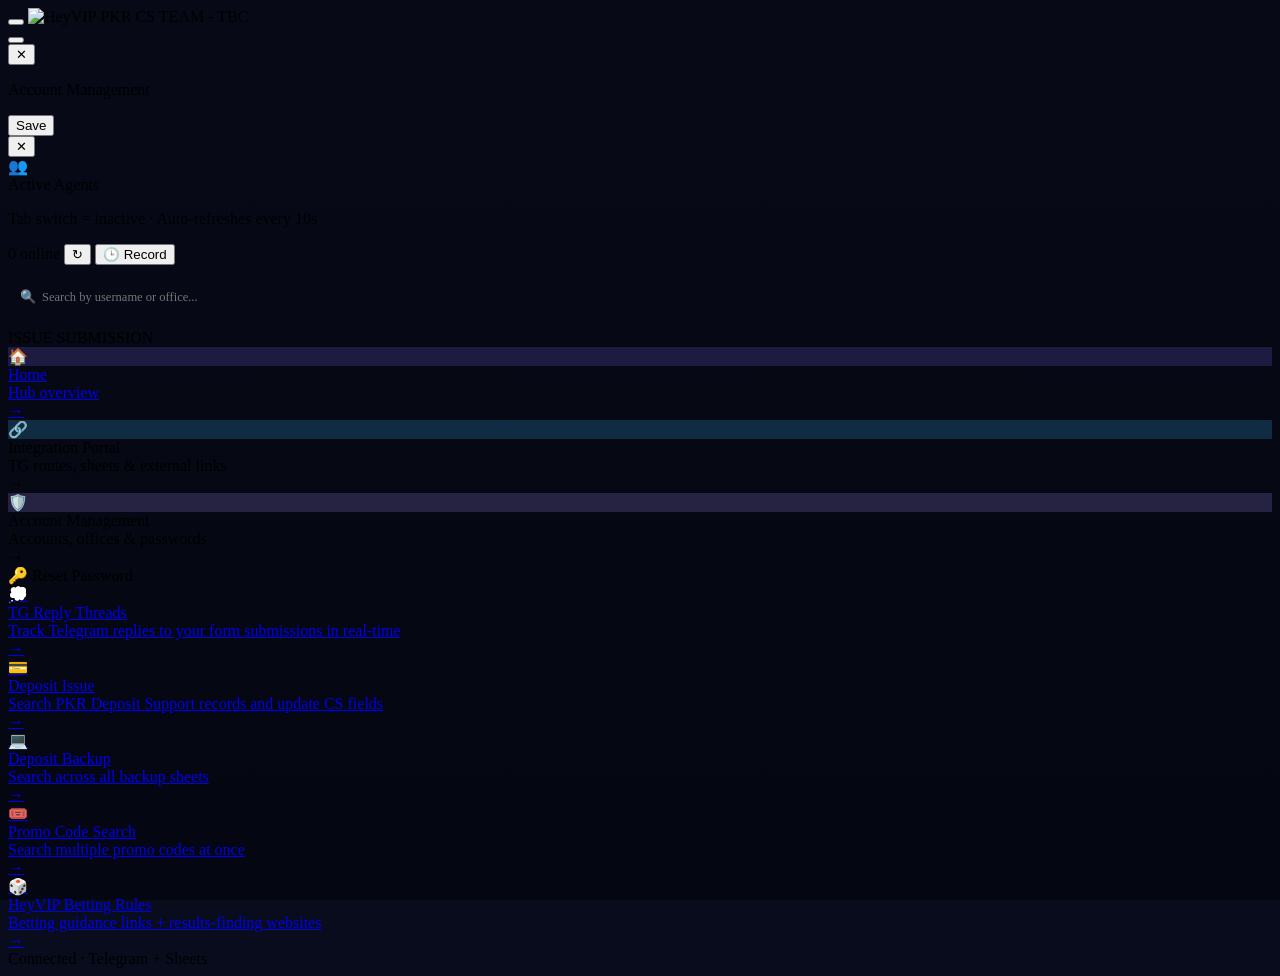
==== commit d826897d: "Add files via upload" ====
--- a/index.html
+++ b/index.html
@@ -35,21 +35,20 @@
     linear-gradient(160deg, #dbe7fb 0%, #d9cef4 45%, #cdbdf2 75%, #c4b2ee 100%);
 }
 </style>
-<link rel="stylesheet" href="/assets/style.css?v=b023f57b" />
+<link rel="stylesheet" href="/assets/style.css?v=e506495c" />
 <link rel="stylesheet" href="/assets/toast.css?v=5779b14e" />
 <script src="/assets/toast.js?v=d9d84724"></script>
-<link rel="stylesheet" href="/assets/feature-status.css?v=0c3c3213" />
-<link rel="stylesheet" href="/assets/settings-dropdown.css?v=248916b3" />
 <script src="/assets/starfield.js?v=b6e92821" defer></script>
 <script src="/assets/authguard.js?v=19b1b251"></script>
 <script src="/assets/presence-heartbeat.js?v=a0820d9b"></script>
 <script src="/assets/announcement-banner.js?v=26c15118" defer></script>
-<script src="/assets/apply-feature-status.js?v=98e16085"></script>
-<script src="/assets/settings-dropdown.js?v=83379e28"></script>
 </head>
 <body class="hub-page">
   <header class="topbar">
     <div class="topbar-left">
+      <button type="button" class="sidebar-toggle-btn" id="sidebarToggleBtn" aria-label="Open menu" title="Menu">
+        <span></span><span></span><span></span>
+      </button>
       <img src="/assets/img/logo.webp" alt="HeyVIP" class="logo-img" />
       <span class="wordmark">PKR CS TEAM - TBC</span>
     </div>
@@ -60,20 +59,17 @@
     </div>
   </header>
 
-  <div class="edit-modal-backdrop" id="editModalBackdrop">
-    <div class="edit-modal">
-      <button type="button" class="modal-close-btn" id="editModalClose" title="Close" aria-label="Close">✕</button>
-      <p class="edit-modal-title" id="editModalTitle">Edit brand</p>
-      <div class="field">
-        <label>Link (opens when the pill is clicked)</label>
-        <input type="text" id="editLink" placeholder="https://..." autocomplete="off" />
-      </div>
-      <p class="edit-modal-note" id="editModalNote"></p>
-      <div class="edit-modal-actions">
-        <button type="button" class="btn-submit" id="editSave">Save</button>
-      </div>
-    </div>
-  </div>
+  <!-- Narrow-viewport only (see style.css's @media (max-width: 720px), and
+       the wider Threads-specific @media (max-width: 1300px) block) — dims
+       the page behind the sidebar once it's slid open as a drawer, and
+       closing it is one tap anywhere on the dimmed area. Hidden/inert at
+       normal widths, same as the toggle button above. -->
+  <div class="sidebar-backdrop" id="sidebarBackdrop"></div>
+
+  <!-- Old per-pill "Edit brand" popup (editModalBackdrop) removed 2026-08 —
+       the pill's link is now only editable from Integration Portal → Web
+       Link (see the "weblink" mode in openAcctModal below), so there's a
+       single place this gets changed instead of two. -->
   <!-- Logo image editing removed for now (file upload wasn't working) — being
        revisited later; brand pills just show colored initials until then. -->
 
@@ -144,7 +140,7 @@
   </div>
 
   <div class="hub-layout page-slide-in">
-    <aside class="sidebar">
+    <aside class="sidebar" id="hubSidebar">
       <div class="sidebar-header"><span class="dot"></span> ISSUE SUBMISSION</div>
       <a href="/" class="sidebar-item active" data-route="home" style="--item-accent:#7c6cf0;">
         <div class="icon" style="background:#7c6cf033;">🏠</div>
@@ -155,6 +151,38 @@
         <span class="arrow">&rarr;</span>
       </a>
       <div id="sidebarList"></div>
+
+      <!-- Integration Portal (2026-08) — positioned above Account Management
+           per direct business-owner request. Holds the 4 items that used to
+           live inside Account Management's own subitems (TG Group/Channel,
+           Deposit Sheet Link, Betting Resources Links — moved out) plus the
+           new Web Link panel. Same expandable-group markup/behavior as
+           acctMgmtGroup below (am-toggle/am-group classes reused so it picks
+           up the exact same CSS), each subitem opens the SAME Account
+           Management modal (openAcctModal) at a different `mode` — this is
+           purely a sidebar re-grouping, not a second modal system. Whole
+           group is hidden outright when the account can't see
+           "integrationPortal" at all (see canSeeAdminSection("integrationPortal")
+           below) — on top of, not instead of, each subitem's own individual
+           section gate. -->
+      <div class="am-group" id="integrationPortalGroup">
+        <div class="sidebar-item am-toggle expandable" id="integrationPortalToggle">
+          <div class="icon" style="background:#38bdf833;">🔗</div>
+          <div class="text">
+            <div class="name">Integration Portal</div>
+            <div class="desc">TG routes, sheets &amp; external links</div>
+          </div>
+          <span class="arrow">&rarr;</span>
+        </div>
+        <div class="sidebar-subitems" id="integrationPortalSubitems">
+          <div class="sidebar-subitem" id="subIpTgRoutes" style="--sub-accent:#38bdf833; display:none;"><span class="sub-icon">📡</span> TG Group / Channel</div>
+          <div class="sidebar-subitem" id="subIpIssueSheets" style="--sub-accent:#60a5fa33; display:none;"><span class="sub-icon">📑</span> Issue Submission Gsheet</div>
+          <div class="sidebar-subitem" id="subIpDepositSheets" style="--sub-accent:#4fa6f533; display:none;"><span class="sub-icon">📊</span> Deposit Sheet Link</div>
+          <div class="sidebar-subitem" id="subIpBettingLinks" style="--sub-accent:#c8912f33; display:none;"><span class="sub-icon">🔗</span> Betting Resources Links</div>
+          <div class="sidebar-subitem" id="subIpWebLink" style="--sub-accent:#f3c46333; display:none;"><span class="sub-icon">🌐</span> Web Link</div>
+          <div class="sidebar-subitem" id="subIpPromoSheet" style="--sub-accent:#f472b633; display:none;"><span class="sub-icon">📋</span> Promo Code Gsheet</div>
+        </div>
+      </div>
 
       <div class="am-group" id="acctMgmtGroup">
         <div class="sidebar-item am-toggle expandable" id="acctMgmtToggle">
@@ -168,12 +196,20 @@
         <div class="sidebar-subitems" id="acctMgmtSubitems">
           <div class="sidebar-subitem" id="subCreateAccount" style="--sub-accent:#a78bfa33; display:none;"><span class="sub-icon">➕</span> Create Account</div>
           <div class="sidebar-subitem" id="subWhitelistIp" style="--sub-accent:#60a5fa33; display:none;"><span class="sub-icon">🌐</span> IP Access</div>
-          <div class="sidebar-subitem" id="subTgRoutes" style="--sub-accent:#38bdf833; display:none;"><span class="sub-icon">📡</span> TG Group / Channel</div>
-          <div class="sidebar-subitem" id="subDepositSheets" style="--sub-accent:#4fa6f533; display:none;"><span class="sub-icon">📊</span> Deposit Sheet Link</div>
-          <div class="sidebar-subitem" id="subBettingLinks" style="--sub-accent:#c8912f33; display:none;"><span class="sub-icon">🔗</span> Betting Resources Links</div>
           <div class="sidebar-subitem" id="subSettings" style="--sub-accent:#f59e0b33; display:none;"><span class="sub-icon">⚙️</span> Settings</div>
           <div class="sidebar-subitem" id="subResetPassword" style="--sub-accent:#f3c46333;"><span class="sub-icon">🔑</span> Reset Password</div>
           <div class="sidebar-subitem" id="subAgentProfile" style="--sub-accent:#34d39933; display:none;"><span class="sub-icon">🪪</span> Agent Profile</div>
+          <!-- Activity Logs (2026-08) — unlike every other item in this
+               group, this does NOT open the Account Management modal
+               (openAcctModal); it has data-route="activity_logs" so
+               spa-shell.js's capture-phase click listener intercepts it
+               and mounts the standalone /activity-logs.html page into
+               #spaMount instead — a big filterable/paginated table
+               doesn't fit well squeezed into a modal. See
+               canViewActivityLogs() in functions/_shared/accounts.js
+               for the (Owner-only-by-default, per-account) permission
+               gating this, computed client-side just below. -->
+          <div class="sidebar-subitem" id="subActivityLogs" data-route="activity_logs" style="--sub-accent:#ef4a7233; display:none;"><span class="sub-icon">🔎</span> Activity Logs</div>
         </div>
       </div>
     </aside>
@@ -186,40 +222,40 @@
       <div class="inner">
         <div class="tool-cards">
           <!-- Row 1 -->
-          <a href="/threads.html" class="tool-card" id="threadsCard" data-feature-item="tg_reply_threads" data-route="threads" style="--tool-accent:#38bdf8;">
+          <a href="/threads.html" class="tool-card" id="threadsCard" data-route="threads" style="--tool-accent:#38bdf8;">
             <div class="t-icon">💭<span class="t-badge" id="threadsUnreadBadge"></span></div>
             <div class="t-name">TG Reply Threads</div>
             <div class="t-desc">Track Telegram replies to your form submissions in real-time</div>
             <div class="t-sub-stat" id="threadsUnsolvedStat"></div>
             <span class="t-arrow">&rarr;</span>
           </a>
-          <a href="/deposit-issue.html" class="tool-card" data-feature-item="deposit_issue" data-route="deposit_issue" style="--tool-accent:#4fa6f5;">
+          <a href="/deposit-issue.html" class="tool-card" data-route="deposit_issue" style="--tool-accent:#4fa6f5;">
             <div class="t-icon">💳</div>
             <div class="t-name">Deposit Issue</div>
             <div class="t-desc">Search PKR Deposit Support records and update CS fields</div>
             <span class="t-arrow">&rarr;</span>
           </a>
-          <a href="/deposit-backup.html" class="tool-card" data-feature-item="deposit_backup" data-route="deposit_backup" style="--tool-accent:#8b93b8;">
+          <a href="/deposit-backup.html" class="tool-card" data-route="deposit_backup" style="--tool-accent:#8b93b8;">
             <div class="t-icon">💻</div>
             <div class="t-name">Deposit Backup</div>
             <div class="t-desc">Search across all backup sheets</div>
             <span class="t-arrow">&rarr;</span>
           </a>
           <!-- Row 2 -->
-          <a href="/promo.html" class="tool-card" data-feature-item="promo_code_search" data-route="promo" style="--tool-accent:#f472b6;">
+          <a href="/promo.html" class="tool-card" data-route="promo" style="--tool-accent:#f472b6;">
             <div class="t-icon">🎟️</div>
             <div class="t-name">Promo Code Search</div>
             <div class="t-desc">Search multiple promo codes at once</div>
             <span class="t-arrow">&rarr;</span>
           </a>
-          <a href="/announcements.html" class="tool-card" id="announceCard" data-feature-item="announcements" data-route="announcements" style="--tool-accent:#f3c463; display:none;">
+          <a href="/announcements.html" class="tool-card" id="announceCard" data-route="announcements" style="--tool-accent:#f3c463; display:none;">
             <div class="t-icon" id="announceIcon">📢</div>
             <div class="t-name">Announcement</div>
             <div class="t-desc">Set the site-wide reminder banner</div>
             <div class="t-sub-stat" id="announceStat"></div>
             <span class="t-arrow">&rarr;</span>
           </a>
-          <a href="/betting-resources.html" class="tool-card" data-feature-item="betting_resources" style="--tool-accent:#c8912f;">
+          <a href="/betting-resources.html" class="tool-card" style="--tool-accent:#c8912f;">
             <div class="t-icon">🎲</div>
             <div class="t-name">HeyVIP Betting Rules</div>
             <div class="t-desc">Betting guidance links + results-finding websites</div>
@@ -251,7 +287,7 @@
 
   <script src="/assets/schemas.js?v=189eea70"></script>
   <script src="/assets/active-agents-modal.js?v=2d846145"></script>
-  <script src="/assets/spa-shell.js?v=8d816b21"></script>
+  <script src="/assets/spa-shell.js?v=7e195107"></script>
   <script>
     window.initThemeToggle();
     window.initClock();
@@ -259,12 +295,38 @@
     // authguard.js (loaded in <head>) already confirmed we're logged in
     // before this page rendered at all — just fill in the pill.
     window.AgentAuth.renderWhoami("agentWhoami");
+
+    // Narrow-viewport hamburger drawer — only actually visible/usable at
+    // ≤720px, or ≤1300px while Threads is the active SPA view (see
+    // style.css's two @media blocks), but wired unconditionally since
+    // it's harmless at any width and one-time setup is simpler than
+    // re-wiring on resize.
+    (function initSidebarDrawer() {
+      const sidebar = document.getElementById("hubSidebar");
+      const backdrop = document.getElementById("sidebarBackdrop");
+      const toggleBtn = document.getElementById("sidebarToggleBtn");
+      function closeDrawer() {
+        sidebar.classList.remove("open");
+        backdrop.classList.remove("open");
+      }
+      toggleBtn.addEventListener("click", () => {
+        sidebar.classList.toggle("open");
+        backdrop.classList.toggle("open");
+      });
+      backdrop.addEventListener("click", closeDrawer);
+      // Picking anything in the sidebar should close the drawer right
+      // away — otherwise it's still covering half the screen after the
+      // person already made their choice (whether that's a data-route
+      // SPA view or a real navigation like Create Account).
+      sidebar.addEventListener("click", (e) => {
+        if (e.target.closest("a, .sidebar-item, .sidebar-subitem")) closeDrawer();
+      });
+    })();
 
     const BRAND_COLORS = ["#4fc3f7", "#f6ad55", "#f4718a", "#8b5cf6", "#34d399"];
     const brandRowTrack = document.getElementById("brandRowTrack");
     const brandRowEl = document.getElementById("brandRow");
     let brandConfig = {};
-    let editingBrand = null;
 
     function buildBrandPill(b, i) {
       const entry = brandConfig[b.id] || {};
@@ -274,13 +336,14 @@
       const avatar = entry.logoUrl
         ? `<img class="avatar" src="${entry.logoUrl}" alt="${b.name}" />`
         : `<span class="avatar" style="background:${BRAND_COLORS[i % BRAND_COLORS.length]};">${initials}</span>`;
-      el.innerHTML = `${avatar}<span class="pill-name">${b.name}</span><button type="button" class="pill-edit" title="Edit ${b.name}" data-brand="${b.id}">✏️</button>`;
+      // No more inline pencil-edit button (2026-08) — a pill's link is
+      // now only editable from Integration Portal → Web Link (see the
+      // "weblink" mode in openAcctModal), which is properly section-
+      // gated (canEditAdminSection("webLink")) instead of open to any
+      // logged-in agent the way this shortcut used to be.
+      el.innerHTML = `${avatar}<span class="pill-name">${b.name}</span>`;
       el.querySelector(".pill-name").addEventListener("click", () => {
         if (entry.link) window.open(entry.link, "_blank", "noopener");
-      });
-      el.querySelector(".pill-edit").addEventListener("click", (e) => {
-        e.stopPropagation();
-        openEditModal(b);
       });
       return el;
     }
@@ -397,55 +460,11 @@
     loadThreadsSummary();
     setInterval(loadThreadsSummary, 15000);
 
-    // ---- Edit modal ----
-    const backdrop = document.getElementById("editModalBackdrop");
-    const modalTitle = document.getElementById("editModalTitle");
-    const modalNote = document.getElementById("editModalNote");
-    const linkInput = document.getElementById("editLink");
-
-    function openEditModal(brand) {
-      editingBrand = brand;
-      modalTitle.textContent = `Edit ${brand.name}`;
-      modalNote.textContent = "";
-      modalNote.className = "edit-modal-note";
-      linkInput.value = (brandConfig[brand.id] && brandConfig[brand.id].link) || "";
-      backdrop.classList.add("is-open");
-    }
-    function closeEditModal() {
-      backdrop.classList.remove("is-open");
-      editingBrand = null;
-    }
-    document.getElementById("editModalClose").addEventListener("click", closeEditModal);
-    backdrop.addEventListener("click", (e) => { if (e.target === backdrop) closeEditModal(); });
-
-    document.getElementById("editSave").addEventListener("click", async () => {
-      if (!editingBrand) return;
-      modalNote.textContent = "Saving…";
-      modalNote.className = "edit-modal-note";
-
-      try {
-        // Logged-in-agent + this account's own credentials IS the
-        // authorization now — no separate shared edit password anymore
-        // (see functions/api/brand-config.js).
-        const res = await window.AgentAuth.authFetch("/api/brand-config", {
-          method: "POST",
-          headers: { "Content-Type": "application/json" },
-          body: JSON.stringify({ brand: editingBrand.id, link: linkInput.value || "" }),
-        });
-        const data = await res.json();
-        if (!res.ok || !data.ok) throw new Error(data.error || "Save failed.");
-        brandConfig = data.config;
-        renderBrandRow();
-        modalNote.textContent = "";
-        modalNote.className = "edit-modal-note";
-        if (window.showToast) window.showToast("Save success.", "ok");
-        setTimeout(closeEditModal, 600);
-      } catch (err) {
-        modalNote.textContent = err.message || "Save failed.";
-        modalNote.className = "edit-modal-note err";
-        if (window.showToast) window.showToast(err.message || "Save failed.", "err");
-      }
-    });
+    // Old per-pill "Edit modal" (openEditModal/closeEditModal/#editSave)
+    // removed 2026-08 — editing a brand's pill link now only happens via
+    // Integration Portal → Web Link (see loadWebLinks()/renderWebLinks()
+    // further down), which is properly section-gated instead of open to
+    // any logged-in agent.
 
     const hubStats = document.getElementById("hubStats");
     const visibleBrandCount = (window.AgentAuth ? window.AgentAuth.filterAllowedBrands(window.BRANDS) : window.BRANDS).length;
@@ -481,11 +500,6 @@
       list.appendChild(a);
     });
 
-    // Gray-out/badge any Home-card or sidebar-module link currently under
-    // Maintenance/Coming soon — see functions/_shared/featureStatus.js.
-    // UX only; the real block is server-side in submit.js/threads.js/etc.
-    applyFeatureStatuses();
-
     // ---- Account Management (sidebar dropdown + 4 focused modals) ----
     // Rank matches functions/_shared/accounts.js ROLE_RANK exactly — keep
     // these in sync if that ever changes. Includes "owner" (2026-07) so
@@ -586,17 +600,44 @@
     // independently re-checks every one of these on every request (see
     // functions/api/admin/*.js) — a person editing localStorage by hand
     // gains nothing.
-    const ADMIN_SECTIONS_LIST = [
+    // "announcements" (2026-08) intentionally NOT in this list anymore —
+    // its checkbox moved out of the Account Management Access checklist
+    // and into the Topic Access list instead (rendered right above
+    // "Active Agents" in openAgentProfileModal, see ap_announceSee below),
+    // per direct business-owner request. The underlying data field is
+    // unchanged (still "announcements" inside allowedAdminSections /
+    // adminSectionEditAccess — see canSeeAdminSection()/
+    // canEditAdminSection() below, both untouched) — only where its
+    // checkbox lives, and who's allowed to flip it, changed. Server-side
+    // authorization for this specific field also relaxed to match: see
+    // functions/api/admin/accounts.js's `announcementsView`/
+    // `announcementsEdit` handling — it's now gated by the same rank
+    // rule as Topic Access itself, not full Account Management Access
+    // delegation.
+    // Split (2026-08) into two lists rendered as two separate collapsible
+    // boxes in the Agent Profile modal — ACCOUNT_MGMT_SECTIONS_LIST backs
+    // "Account Management Access" (unchanged gate: canManageOthersAdminAccess()),
+    // INTEGRATION_PORTAL_SECTIONS_LIST backs the new "Integration Portal
+    // Access" box (tgRoutes/depositSheets/bettingLinks moved out of the
+    // first list into this one, plus the new webLink). Both boxes share
+    // the exact same render/gate/save code (see adminSectionChecksHtml()
+    // and saveAgentProfileModal() below) — this is purely which items
+    // land in which box, not a second permission mechanism.
+    const ACCOUNT_MGMT_SECTIONS_LIST = [
       { id: "createAccount", name: "Create Account", icon: "➕" },
       { id: "whitelistIp", name: "IP Access", icon: "🌐" },
-      { id: "tgRoutes", name: "TG Group / Channel", icon: "📡" },
-      { id: "depositSheets", name: "Deposit Sheet Link", icon: "📊" },
       { id: "settings", name: "Settings", icon: "⚙️" },
       { id: "agentProfile", name: "Agent Profile", icon: "🪪" },
-      { id: "announcements", name: "Announcement", icon: "📢" },
+    ];
+    const INTEGRATION_PORTAL_SECTIONS_LIST = [
+      { id: "tgRoutes", name: "TG Group / Channel", icon: "📡" },
+      { id: "issueSubmissionSheet", name: "Issue Submission Gsheet", icon: "📑" },
+      { id: "depositSheets", name: "Deposit Sheet Link", icon: "📊" },
       { id: "bettingLinks", name: "Betting Resources Links", icon: "🔗" },
+      { id: "webLink", name: "Web Link", icon: "🌐" },
+      { id: "promoCodeSheet", name: "Promo Code Gsheet", icon: "📋" },
     ];
-    const EDITABLE_ADMIN_SECTIONS = ["whitelistIp", "tgRoutes", "depositSheets", "settings", "agentProfile", "announcements", "bettingLinks"];
+    const EDITABLE_ADMIN_SECTIONS = ["whitelistIp", "tgRoutes", "depositSheets", "settings", "agentProfile", "bettingLinks", "webLink", "promoCodeSheet", "issueSubmissionSheet"];
     // Must match defaultSectionsForRank()/defaultEditForRank() in
     // functions/_shared/accounts.js exactly:
     //   agent -> nothing, senior -> createAccount,
@@ -639,11 +680,15 @@
 
     document.getElementById("subCreateAccount").style.display = canSeeAdminSection("createAccount") ? "flex" : "none";
     document.getElementById("subWhitelistIp").style.display = canSeeAdminSection("whitelistIp") ? "flex" : "none";
-    document.getElementById("subTgRoutes").style.display = canSeeAdminSection("tgRoutes") ? "flex" : "none";
-    document.getElementById("subDepositSheets").style.display = canSeeAdminSection("depositSheets") ? "flex" : "none";
-    document.getElementById("subBettingLinks").style.display = canSeeAdminSection("bettingLinks") ? "flex" : "none";
     document.getElementById("subSettings").style.display = canSeeAdminSection("settings") ? "flex" : "none";
     document.getElementById("subAgentProfile").style.display = canSeeAdminSection("agentProfile") ? "flex" : "none";
+    // Activity Logs — NOT part of the allowedAdminSections mechanism
+    // canSeeAdminSection() above mirrors (see the note on the sidebar
+    // markup itself) — gated by the flat canViewActivityLogs field
+    // instead, same client-side-mirrors-server pattern as
+    // canSeeActiveAgents further up this file.
+    const canSeeActivityLogs = authInfo?.role === "owner" || !!authInfo?.canViewActivityLogs;
+    document.getElementById("subActivityLogs").style.display = canSeeActivityLogs ? "flex" : "none";
 
     const acctToggle = document.getElementById("acctMgmtToggle");
     const acctSubitems = document.getElementById("acctMgmtSubitems");
@@ -654,12 +699,41 @@
 
     document.getElementById("subCreateAccount").addEventListener("click", () => openAcctModal("create"));
     document.getElementById("subWhitelistIp").addEventListener("click", () => openAcctModal("whitelist"));
-    document.getElementById("subTgRoutes").addEventListener("click", () => openAcctModal("tgroutes"));
-    document.getElementById("subDepositSheets").addEventListener("click", () => openAcctModal("depositsheets"));
-    document.getElementById("subBettingLinks").addEventListener("click", () => openAcctModal("bettinglinks"));
     document.getElementById("subSettings").addEventListener("click", () => openAcctModal("settings"));
     document.getElementById("subResetPassword").addEventListener("click", () => openAcctModal("reset"));
     document.getElementById("subAgentProfile").addEventListener("click", () => openAcctModal("profile"));
+
+    // ---- Integration Portal group (2026-08) — same expandable-group
+    // pattern as Account Management above, positioned above it in the
+    // sidebar. Whole group hidden when this account can't see
+    // "integrationPortal" at all (independent of, and checked in
+    // addition to, each subitem's own section gate below) — see the
+    // "integrationPortal" section note in functions/_shared/accounts.js.
+    const canSeeIntegrationPortal = canSeeAdminSection("integrationPortal");
+    const integrationPortalGroup = document.getElementById("integrationPortalGroup");
+    if (integrationPortalGroup) integrationPortalGroup.style.display = canSeeIntegrationPortal ? "" : "none";
+    if (canSeeIntegrationPortal) {
+      document.getElementById("subIpTgRoutes").style.display = canSeeAdminSection("tgRoutes") ? "flex" : "none";
+      document.getElementById("subIpIssueSheets").style.display = canSeeAdminSection("issueSubmissionSheet") ? "flex" : "none";
+      document.getElementById("subIpDepositSheets").style.display = canSeeAdminSection("depositSheets") ? "flex" : "none";
+      document.getElementById("subIpBettingLinks").style.display = canSeeAdminSection("bettingLinks") ? "flex" : "none";
+      document.getElementById("subIpWebLink").style.display = canSeeAdminSection("webLink") ? "flex" : "none";
+      document.getElementById("subIpPromoSheet").style.display = canSeeAdminSection("promoCodeSheet") ? "flex" : "none";
+
+      const ipToggle = document.getElementById("integrationPortalToggle");
+      const ipSubitems = document.getElementById("integrationPortalSubitems");
+      ipToggle.addEventListener("click", () => {
+        ipToggle.classList.toggle("open");
+        ipSubitems.classList.toggle("open");
+      });
+
+      document.getElementById("subIpTgRoutes").addEventListener("click", () => openAcctModal("tgroutes"));
+      document.getElementById("subIpIssueSheets").addEventListener("click", () => openAcctModal("issuesheets"));
+      document.getElementById("subIpDepositSheets").addEventListener("click", () => openAcctModal("depositsheets"));
+      document.getElementById("subIpBettingLinks").addEventListener("click", () => openAcctModal("bettinglinks"));
+      document.getElementById("subIpWebLink").addEventListener("click", () => openAcctModal("weblink"));
+      document.getElementById("subIpPromoSheet").addEventListener("click", () => openAcctModal("promosheet"));
+    }
     document.getElementById("acctProfileRoleFilter").addEventListener("change", () => renderAgentProfileTable());
     document.getElementById("acctProfileSearch").addEventListener("input", () => renderAgentProfileTable());
 
@@ -732,7 +806,7 @@
       acctBody.innerHTML = '<p class="edit-modal-note">Loading…</p>';
       acctBackdrop.classList.add("is-open");
       const modalEl = acctBackdrop.querySelector(".edit-modal");
-      modalEl.classList.toggle("wide", mode === "profile" || mode === "tgroutes" || mode === "depositsheets" || mode === "settings" || mode === "whitelist" || mode === "bettinglinks");
+      modalEl.classList.toggle("wide", mode === "profile" || mode === "tgroutes" || mode === "depositsheets" || mode === "settings" || mode === "whitelist" || mode === "bettinglinks" || mode === "weblink" || mode === "promosheet" || mode === "issuesheets");
       // "profile", "tgroutes", "depositsheets", "settings", and
       // "whitelist" (IP Access) all use per-row/per-action inline
       // buttons instead of one global footer Save — too many
@@ -746,7 +820,7 @@
       // in acctBettingLinksData for the whole time the modal is open
       // (see syncBettingLinksFormIntoData() below) so switching the left
       // category list doesn't discard whichever side wasn't visible.
-      const showFooterSave = mode !== "profile" && mode !== "tgroutes" && mode !== "depositsheets" && mode !== "settings" && mode !== "whitelist";
+      const showFooterSave = mode !== "profile" && mode !== "tgroutes" && mode !== "depositsheets" && mode !== "settings" && mode !== "whitelist" && mode !== "weblink" && mode !== "promosheet" && mode !== "issuesheets";
       document.getElementById("acctModalSave").style.display = showFooterSave ? "" : "none";
       document.getElementById("acctModalActions").style.display = showFooterSave ? "" : "none";
       const roleFilterEl = document.getElementById("acctProfileRoleFilter");
@@ -834,6 +908,11 @@
         await loadTgRoutes();
       }
 
+      if (mode === "issuesheets") {
+        acctTitle.textContent = "Issue Submission Gsheet";
+        await loadIssueSheets();
+      }
+
       if (mode === "depositsheets") {
         acctTitle.textContent = "Deposit Sheet Link";
         await loadDepositSheets();
@@ -841,12 +920,22 @@
 
       if (mode === "settings") {
         acctTitle.textContent = "Settings";
-        await loadFeatureStatus();
+        renderSettingsPanel();
       }
 
       if (mode === "bettinglinks") {
         acctTitle.textContent = "Betting Resources Links";
         await loadBettingLinks();
+      }
+
+      if (mode === "weblink") {
+        acctTitle.textContent = "Web Link";
+        await loadWebLinks();
+      }
+
+      if (mode === "promosheet") {
+        acctTitle.textContent = "Promo Code Gsheet";
+        await loadPromoSheet();
       }
     }
 
@@ -1018,6 +1107,191 @@
       renderTgRoutes();
     }
 
+    // ---- Issue Submission Gsheet (2026-08) — same brand-sidebar +
+    // per-module-row layout as TG Group/Channel above, but each row is a
+    // Sheet URL/ID + Tab name(s) pair instead of Chat ID + Topic ID.
+    // Covers the 6 core issue-submission modules (QA, Account Issue,
+    // Withdraw Issue, Risk Issue, Daily Report, Genie Issue), PLUS a
+    // separate "Promotion Request" section below them listing every
+    // (brand, promotion type) combo that already exists in
+    // PROMOTION_SHEET_CONFIG for the selected brand — see
+    // _shared/issueSubmissionSheets.js's file header for why Promotion
+    // Request needs its own per-brand-varying list instead of a fixed
+    // module row. Backed by /api/admin/issue-submission-sheets, same
+    // override-over-code-default layering as everywhere else on this
+    // page. Tab name fields accept a comma-separated list — a single
+    // name behaves exactly as before; more than one means "try these in
+    // order against what's actually on the live sheet" (see
+    // resolveWriteTab() server-side).
+    let acctIssueSheetsData = null;
+    let acctIssueSheetsSelectedBrand = null;
+
+    async function loadIssueSheets() {
+      const res = await window.AgentAuth.authFetch("/api/admin/issue-submission-sheets");
+      const data = await res.json();
+      if (!data.ok) {
+        acctBody.innerHTML = `<p class="edit-modal-note err">${acctEsc(data.error || "Failed to load.")}</p>`;
+        return;
+      }
+      acctIssueSheetsData = data;
+      if (!acctIssueSheetsSelectedBrand || !data.brands.some((b) => b.id === acctIssueSheetsSelectedBrand)) {
+        acctIssueSheetsSelectedBrand = data.brands[0]?.id || null;
+      }
+      renderIssueSheets();
+    }
+
+    // Shared by both the fixed-module rows and the Promotion Request
+    // rows below — `key` distinguishes them for the click handlers
+    // (data-module for the former, data-promotion for the latter).
+    function issueSheetRowHtml({ icon, name, entry, key, isPromotion, canEdit }) {
+      const s = entry || { sheetId: "", tabNames: [], isOverride: false };
+      const roAttr = canEdit ? "" : "disabled";
+      const attr = isPromotion ? `data-promotion="${acctEsc(key)}"` : `data-module="${acctEsc(key)}"`;
+      const saveClass = isPromotion ? "issuepromo-save" : "issuesheet-save";
+      const resetClass = isPromotion ? "issuepromo-reset" : "issuesheet-reset";
+      return `
+        <div class="tgroute-row" ${attr}>
+          <div class="tgroute-mod-name">${icon} ${acctEsc(name)}
+            <span class="route-tag${s.isOverride ? " custom" : ""}">${s.isOverride ? "custom" : "default"}</span>
+          </div>
+          <div class="tgroute-fields">
+            <input type="text" class="issuesheet-url" placeholder="Google Sheet URL or ID" value="${acctEsc(s.sheetId)}" ${roAttr} autocomplete="off" />
+            <input type="text" class="issuesheet-tab" placeholder="Tab name(s), comma separated" value="${acctEsc((s.tabNames || []).join(", "))}" ${roAttr} autocomplete="off" />
+            ${canEdit ? `<div class="tgroute-row-actions">
+              <button type="button" class="tgroute-action-btn ${saveClass}">Save</button>
+              ${s.isOverride ? `<button type="button" class="tgroute-action-btn tgroute-action-secondary ${resetClass}">Reset</button>` : ""}
+            </div>` : ""}
+          </div>
+        </div>`;
+    }
+
+    function renderIssueSheets() {
+      if (!acctIssueSheetsData) return;
+      const { brands, modules, sheets, promotions } = acctIssueSheetsData;
+      const canEdit = canEditAdminSection("issueSubmissionSheet");
+
+      const brandListHtml = brands.map((b) => `
+        <div class="tgroute-brand${b.id === acctIssueSheetsSelectedBrand ? " selected" : ""}" data-brand="${acctEsc(b.id)}">${acctEsc(b.name)}</div>
+      `).join("");
+
+      const moduleRowsHtml = modules.map((m) => issueSheetRowHtml({
+        icon: m.emoji, name: m.name, key: m.id, canEdit,
+        entry: sheets[`${acctIssueSheetsSelectedBrand}|${m.id}`],
+      })).join("");
+
+      const brandPromotions = (promotions && promotions[acctIssueSheetsSelectedBrand]) || [];
+      const promoRowsHtml = brandPromotions.map((p) => issueSheetRowHtml({
+        icon: "🎟️", name: `Promotion Request — ${p.promotion}`, key: p.promotion, isPromotion: true, canEdit,
+        entry: p,
+      })).join("");
+      const promoSectionHtml = brandPromotions.length ? `
+        <hr class="tgroute-divider" />
+        <p class="edit-modal-note tgroute-footnote" style="margin-bottom:4px;">🎟️ Promotion Request — each promotion type this brand already has configured gets its own Sheet/tab, independent of the modules above.</p>
+        ${promoRowsHtml}` : "";
+
+      acctBody.innerHTML = `
+        <div class="tgroute-layout">
+          <div class="tgroute-brands">${brandListHtml}</div>
+          <div class="tgroute-modules">${moduleRowsHtml}${promoSectionHtml}</div>
+        </div>
+        <hr class="tgroute-divider" />
+        ${canEdit ? "" : '<p class="edit-modal-note">View only.</p>'}
+        <p class="edit-modal-note tgroute-footnote">Changes apply to the very next form submission — no redeploy needed. "default" rows are still using the usual Sheet/tab; "custom" rows have been pointed somewhere else here. More than one tab name (comma separated) means "try these in order against what's actually on the sheet."</p>`;
+
+      acctBody.querySelectorAll(".tgroute-brand").forEach((el) => {
+        el.addEventListener("click", () => {
+          acctIssueSheetsSelectedBrand = el.dataset.brand;
+          setAcctNote("");
+          renderIssueSheets();
+        });
+      });
+      acctBody.querySelectorAll(".issuesheet-save").forEach((btn) => {
+        btn.addEventListener("click", () => saveIssueSheetRow(btn.closest(".tgroute-row")));
+      });
+      acctBody.querySelectorAll(".issuesheet-reset").forEach((btn) => {
+        btn.addEventListener("click", () => resetIssueSheetRow(btn.closest(".tgroute-row")));
+      });
+      acctBody.querySelectorAll(".issuepromo-save").forEach((btn) => {
+        btn.addEventListener("click", () => savePromotionSheetRow(btn.closest(".tgroute-row")));
+      });
+      acctBody.querySelectorAll(".issuepromo-reset").forEach((btn) => {
+        btn.addEventListener("click", () => resetPromotionSheetRow(btn.closest(".tgroute-row")));
+      });
+    }
+
+    async function saveIssueSheetRow(row) {
+      const moduleId = row.dataset.module;
+      const sheetUrlOrId = row.querySelector(".issuesheet-url").value.trim();
+      const tabNames = row.querySelector(".issuesheet-tab").value.trim();
+      if (!sheetUrlOrId) return setAcctNote("Sheet URL or ID is required.", "err");
+      if (!tabNames) return setAcctNote("At least one tab name is required.", "err");
+      setAcctNote("Saving…");
+      const res = await window.AgentAuth.authFetch("/api/admin/issue-submission-sheets", {
+        method: "POST", headers: { "Content-Type": "application/json" },
+        body: JSON.stringify({ action: "save", brandId: acctIssueSheetsSelectedBrand, moduleId, sheetUrlOrId, tabNames }),
+      });
+      const data = await res.json();
+      if (!data.ok) return setAcctNote(data.error || "Save failed.", "err");
+      acctIssueSheetsData.sheets[`${acctIssueSheetsSelectedBrand}|${moduleId}`] = data.sheet;
+      setAcctNote("Saved — takes effect on the next submission.", "ok");
+      renderIssueSheets();
+    }
+
+    async function resetIssueSheetRow(row) {
+      const moduleId = row.dataset.module;
+      setAcctNote("Resetting…");
+      const res = await window.AgentAuth.authFetch("/api/admin/issue-submission-sheets", {
+        method: "POST", headers: { "Content-Type": "application/json" },
+        body: JSON.stringify({ action: "reset", brandId: acctIssueSheetsSelectedBrand, moduleId }),
+      });
+      const data = await res.json();
+      if (!data.ok) return setAcctNote(data.error || "Reset failed.", "err");
+      acctIssueSheetsData.sheets[`${acctIssueSheetsSelectedBrand}|${moduleId}`] = data.sheet;
+      setAcctNote("Reset to default.", "ok");
+      renderIssueSheets();
+    }
+
+    // Same as saveIssueSheetRow/resetIssueSheetRow above, but for a
+    // Promotion Request row — sends `promotion` instead of `moduleId`
+    // and updates the `promotions[brand]` array instead of `sheets`.
+    async function savePromotionSheetRow(row) {
+      const promotion = row.dataset.promotion;
+      const sheetUrlOrId = row.querySelector(".issuesheet-url").value.trim();
+      const tabNames = row.querySelector(".issuesheet-tab").value.trim();
+      if (!sheetUrlOrId) return setAcctNote("Sheet URL or ID is required.", "err");
+      if (!tabNames) return setAcctNote("At least one tab name is required.", "err");
+      setAcctNote("Saving…");
+      const res = await window.AgentAuth.authFetch("/api/admin/issue-submission-sheets", {
+        method: "POST", headers: { "Content-Type": "application/json" },
+        body: JSON.stringify({ action: "save", brandId: acctIssueSheetsSelectedBrand, promotion, sheetUrlOrId, tabNames }),
+      });
+      const data = await res.json();
+      if (!data.ok) return setAcctNote(data.error || "Save failed.", "err");
+      updatePromotionRowInPlace(promotion, { promotion, ...data.sheet });
+      setAcctNote("Saved — takes effect on the next submission.", "ok");
+      renderIssueSheets();
+    }
+
+    async function resetPromotionSheetRow(row) {
+      const promotion = row.dataset.promotion;
+      setAcctNote("Resetting…");
+      const res = await window.AgentAuth.authFetch("/api/admin/issue-submission-sheets", {
+        method: "POST", headers: { "Content-Type": "application/json" },
+        body: JSON.stringify({ action: "reset", brandId: acctIssueSheetsSelectedBrand, promotion }),
+      });
+      const data = await res.json();
+      if (!data.ok) return setAcctNote(data.error || "Reset failed.", "err");
+      updatePromotionRowInPlace(promotion, { promotion, ...data.sheet });
+      setAcctNote("Reset to default.", "ok");
+      renderIssueSheets();
+    }
+
+    function updatePromotionRowInPlace(promotion, updated) {
+      const list = acctIssueSheetsData.promotions[acctIssueSheetsSelectedBrand] || [];
+      const idx = list.findIndex((p) => p.promotion === promotion);
+      if (idx >= 0) list[idx] = updated;
+    }
+
     // ---- Deposit Sheet Link (live-editable Google Sheet source, per brand) ----
     // Same brand-sidebar layout/pattern as TG Group/Channel above — one
     // row per PKR brand, each independently overridable. Backed by
@@ -1052,7 +1326,6 @@
       const slot = sheets[acctDepositSheetsSelectedBrand] || { sheetId: "", tabNames: [], isOverride: false };
       const bkp = backup[acctDepositSheetsSelectedBrand] || { thisMonth: null, lastMonth: null };
       const thisMonth = bkp.thisMonth;
-      const lastMonth = bkp.lastMonth;
 
       acctBody.innerHTML = `
         <div class="tgroute-layout">
@@ -1085,25 +1358,11 @@
                 </div>` : ""}
               </div>
             </div>
-
-            <div class="tgroute-row" data-brand="${acctEsc(acctDepositSheetsSelectedBrand)}">
-              <div class="tgroute-mod-name">💻 Deposit Backup — Last month
-                <span class="route-tag">read-only</span>
-              </div>
-              <div class="tgroute-fields">
-                <input type="text" value="${lastMonth ? acctEsc(lastMonth.sheetId) : "(empty)"}" disabled />
-                <input type="text" value="${lastMonth ? acctEsc((lastMonth.tabNames || []).join(", ")) : ""}" disabled />
-                ${canEdit ? `<div class="tgroute-row-actions">
-                  <button type="button" class="tgroute-action-btn depbackup-roll" data-brand="${acctEsc(acctDepositSheetsSelectedBrand)}">Transfer</button>
-                </div>` : ""}
-              </div>
-            </div>
           </div>
         </div>
         <hr class="tgroute-divider" />
         ${canEdit ? "" : '<p class="edit-modal-note">View only.</p>'}
-        <p class="edit-modal-note tgroute-footnote">Changes apply to the very next search — no redeploy needed. Paste each brand's Sheet URL here as you get access to it; "default" means Crickex's hardcoded value (every other brand starts unconfigured until a link is saved), "custom" means it's been overridden here.</p>
-        <p class="edit-modal-note tgroute-footnote">At the start of a new month: <span style="color:#e5304a; font-weight:800;">Transfer from This Month</span> into Last Month (discarding old Last Month), then paste + Save the new month's link above.</p>`;
+        <p class="edit-modal-note tgroute-footnote">Changes apply to the very next search — no redeploy needed. Paste each brand's Sheet URL here as you get access to it; "default" means Crickex's hardcoded value (every other brand starts unconfigured until a link is saved), "custom" means it's been overridden here.</p>`;
 
       acctBody.querySelectorAll(".tgroute-brand").forEach((el) => {
         el.addEventListener("click", () => {
@@ -1123,9 +1382,6 @@
       });
       acctBody.querySelectorAll(".depbackup-tm-clear").forEach((btn) => {
         btn.addEventListener("click", () => clearDepositBackupThisMonth(btn.closest(".tgroute-row")));
-      });
-      acctBody.querySelectorAll(".depbackup-roll").forEach((btn) => {
-        btn.addEventListener("click", () => rollDepositBackup(btn.dataset.brand));
       });
     }
 
@@ -1194,105 +1450,207 @@
       renderDepositSheets();
     }
 
-    async function rollDepositBackup(brandId) {
-      const current = (acctDepositSheetsData.backup[brandId] || {}).thisMonth;
-      const msg = current
-        ? "This Month's sheet will become the new Last Month (replacing whatever's there now), and This Month will be cleared so you can paste in the new link. Continue?"
-        : "This Month is currently empty — rolling will just clear out the old Last Month. Continue?";
-      if (!confirm(msg)) return;
-      setAcctNote("Rolling over…");
-      const res = await window.AgentAuth.authFetch("/api/admin/deposit-sheets", {
+    // rollDepositBackup() ("Transfer from This Month" -> Last Month)
+    // removed 2026-08 alongside the "Deposit Backup — Last month" row
+    // itself, per direct business-owner request. Last Month's data (if
+    // any brand had one configured) is untouched in KV/deposit-backup/
+    // search.js — it still gets searched alongside This Month on
+    // /deposit-backup.html exactly as before, it just can no longer be
+    // viewed, cleared, or refreshed from this admin panel going forward.
+
+    // ---- Web Link (2026-08) — the URL each brand's pill on the Home
+    // page's marquee row (#brandRow) opens when clicked. This USED TO
+    // also be editable inline via a pencil-icon button right on each
+    // pill (open to any logged-in agent, no section gate) — that
+    // shortcut was removed per direct business-owner request so there's
+    // exactly one place this gets edited from now on: here, gated by
+    // canEditAdminSection("webLink") same as its Integration Portal
+    // siblings. Backed by GET/POST /api/brand-config — brandConfig
+    // (loaded near the top of this script for the pill row itself) is
+    // re-synced from every response here so the marquee reflects a save
+    // immediately without a page reload.
+    let acctWebLinkSelectedBrand = null;
+
+    async function loadWebLinks() {
+      acctBody.innerHTML = '<p class="edit-modal-note">Loading…</p>';
+      try {
+        const res = await fetch("/api/brand-config");
+        const data = await res.json();
+        if (!data.ok) throw new Error(data.error || "Failed to load.");
+        brandConfig = data.config || {};
+      } catch (e) {
+        acctBody.innerHTML = `<p class="edit-modal-note err">${acctEsc(e.message || "Failed to load.")}</p>`;
+        return;
+      }
+      if (!acctWebLinkSelectedBrand || !(window.BRANDS || []).some((b) => b.id === acctWebLinkSelectedBrand)) {
+        acctWebLinkSelectedBrand = (window.BRANDS || [])[0]?.id || null;
+      }
+      renderWebLinks();
+    }
+
+    function renderWebLinks() {
+      const brands = window.BRANDS || [];
+      const canEdit = canEditAdminSection("webLink");
+      const roAttr = canEdit ? "" : "disabled";
+
+      const brandListHtml = brands.map((b) => `
+        <div class="tgroute-brand${b.id === acctWebLinkSelectedBrand ? " selected" : ""}" data-brand="${acctEsc(b.id)}">${acctEsc(b.name)}</div>
+      `).join("");
+
+      const entry = brandConfig[acctWebLinkSelectedBrand] || {};
+      const hasLink = !!entry.link;
+      const brandName = (brands.find((b) => b.id === acctWebLinkSelectedBrand) || {}).name || acctWebLinkSelectedBrand;
+
+      acctBody.innerHTML = `
+        <div class="tgroute-layout">
+          <div class="tgroute-brands">${brandListHtml}</div>
+          <div class="tgroute-modules">
+            <div class="tgroute-row" data-brand="${acctEsc(acctWebLinkSelectedBrand)}">
+              <div class="tgroute-mod-name">🔗 Pill Link
+                <span class="route-tag${hasLink ? " custom" : ""}">${hasLink ? "SET" : "not set"}</span>
+              </div>
+              <div class="tgroute-fields">
+                <input type="text" class="weblink-url" placeholder="https://..." value="${acctEsc(entry.link || "")}" ${roAttr} autocomplete="off" />
+                ${canEdit ? `<div class="tgroute-row-actions">
+                  <button type="button" class="tgroute-action-btn weblink-save">Save</button>
+                  ${hasLink ? '<button type="button" class="tgroute-action-btn tgroute-action-secondary weblink-reset">Reset</button>' : ""}
+                </div>` : ""}
+              </div>
+            </div>
+          </div>
+        </div>
+        <hr class="tgroute-divider" />
+        ${canEdit ? "" : '<p class="edit-modal-note">View only.</p>'}
+        <p class="edit-modal-note tgroute-footnote">This is the link ${acctEsc(brandName)}'s pill opens on the Home page's marquee row. Changes apply immediately — no redeploy needed.</p>`;
+
+      acctBody.querySelectorAll(".tgroute-brand").forEach((el) => {
+        el.addEventListener("click", () => {
+          acctWebLinkSelectedBrand = el.dataset.brand;
+          setAcctNote("");
+          renderWebLinks();
+        });
+      });
+      acctBody.querySelectorAll(".weblink-save").forEach((btn) => {
+        btn.addEventListener("click", () => saveWebLinkRow(btn.closest(".tgroute-row")));
+      });
+      acctBody.querySelectorAll(".weblink-reset").forEach((btn) => {
+        btn.addEventListener("click", () => saveWebLinkRow(btn.closest(".tgroute-row"), true));
+      });
+    }
+
+    async function saveWebLinkRow(row, clear) {
+      const brandId = row.dataset.brand;
+      const link = clear ? "" : row.querySelector(".weblink-url").value.trim();
+      setAcctNote(clear ? "Resetting…" : "Saving…");
+      const res = await window.AgentAuth.authFetch("/api/brand-config", {
         method: "POST", headers: { "Content-Type": "application/json" },
-        body: JSON.stringify({ action: "rollBackup", brandId }),
+        body: JSON.stringify({ brand: brandId, link }),
       });
       const data = await res.json();
-      if (!data.ok) return setAcctNote(data.error || "Rollover failed.", "err");
-      acctDepositSheetsData.backup[brandId] = data.backup;
-      setAcctNote("Rolled over — paste the new month's link and Save.", "ok");
-      renderDepositSheets();
-    }
-
-    // ---- Settings (Maintenance / Coming soon toggle) ----
-    // One row per controllable item — Active / Maintenance / Coming soon,
-    // plus which roles can bypass it while it's off. Backed by
-    // /api/admin/feature-status, same override-over-code-default layering
-    // as TG Group/Channel and Deposit Sheet Link above. Live — no redeploy
-    // needed; the "active" pages/APIs re-check this on every request.
-    let acctFeatureStatusData = null; // { items, statuses }
-    const FS_STATUS_OPTIONS = [
-      { value: "active", label: "✅ Active" },
-      { value: "maintenance", label: "🚧 Maintenance" },
-      { value: "coming_soon", label: "🔜 Coming soon" },
-    ];
-    const FS_ROLE_OPTIONS = [
-      { value: "agent", label: "Agent" },
-      { value: "senior", label: "Senior" },
-      { value: "admin", label: "Admin" },
-      { value: "superadmin", label: "SuperAdmin" },
-      { value: "owner", label: "Owner" },
-    ];
-    const FS_ROLE_LABEL = Object.fromEntries(FS_ROLE_OPTIONS.map((r) => [r.value, r.label]));
-
-    function fsRoleSummary(bypassRoles) {
-      if (!bypassRoles || !bypassRoles.length) return "No one";
-      return bypassRoles.map((r) => FS_ROLE_LABEL[r] || r).join(", ");
-    }
-
-    async function loadFeatureStatus() {
-      const res = await window.AgentAuth.authFetch("/api/admin/feature-status");
+      if (!data.ok) return setAcctNote(data.error || (clear ? "Reset failed." : "Save failed."), "err");
+      brandConfig = data.config || {};
+      setAcctNote(clear ? "Cleared." : "Saved.", "ok");
+      renderBrandRow();
+      renderWebLinks();
+    }
+
+    // ---- Promo Code Gsheet (2026-08) — the ONE shared Google Sheet
+    // promo-search.js reads from (see _shared/promoCodeSheet.js for why
+    // there's no brand dimension here, unlike TG Group/Channel or
+    // Deposit Sheet Link above). Single row, no left brand-sidebar —
+    // just a sheet URL/ID field + comma-separated tab names field, same
+    // as the reference screenshot. Backed by GET/POST
+    // /api/admin/promo-sheet.
+    let acctPromoSheetData = null; // { sheetId, tabNames, isOverride }
+
+    async function loadPromoSheet() {
+      acctBody.innerHTML = '<p class="edit-modal-note">Loading…</p>';
+      const res = await window.AgentAuth.authFetch("/api/admin/promo-sheet");
       const data = await res.json();
       if (!data.ok) {
         acctBody.innerHTML = `<p class="edit-modal-note err">${acctEsc(data.error || "Failed to load.")}</p>`;
         return;
       }
-      acctFeatureStatusData = data;
-      renderFeatureStatus();
-    }
-
-    function renderFeatureStatus() {
-      if (!acctFeatureStatusData) return;
-      const { items, statuses } = acctFeatureStatusData;
-      const canEdit = canEditAdminSection("settings");
+      acctPromoSheetData = data.config;
+      renderPromoSheet();
+    }
+
+    function renderPromoSheet() {
+      if (!acctPromoSheetData) return;
+      const cfg = acctPromoSheetData;
+      const canEdit = canEditAdminSection("promoCodeSheet");
       const roAttr = canEdit ? "" : "disabled";
 
-      const rowsHtml = items.map((item) => {
-        const s = statuses[item.id] || { status: "active", bypassRoles: ["superadmin", "owner"] };
-        const isActive = s.status === "active";
-        const currentStatusLabel = (FS_STATUS_OPTIONS.find((o) => o.value === s.status) || FS_STATUS_OPTIONS[0]).label;
-        const statusOptionsHtml = FS_STATUS_OPTIONS.map((o) => `
-          <div class="fs-dropdown-option${o.value === s.status ? " selected" : ""}" data-value="${o.value}"><span>${acctEsc(o.label)}</span><span class="fs-check">✓</span></div>
-        `).join("");
-        const roleOptionsHtml = FS_ROLE_OPTIONS.map((r) => `
-          <div class="fs-dropdown-option${s.bypassRoles.includes(r.value) ? " selected" : ""}" data-value="${r.value}"><span>${acctEsc(r.label)} can still use it</span><span class="fs-check">✓</span></div>
-        `).join("");
-        return `
-          <div class="tgroute-row" data-item="${acctEsc(item.id)}">
-            <div class="tgroute-mod-name">${item.emoji} ${acctEsc(item.name)}
-              <span class="route-tag${s.status !== "active" ? " custom" : ""}">${s.status === "active" ? "active" : s.status === "maintenance" ? "maintenance" : "coming soon"}</span>
+      acctBody.innerHTML = `
+        <div class="tgroute-modules">
+          <div class="tgroute-row">
+            <div class="tgroute-mod-name">📋 Promo code search sheet
+              <span class="route-tag${cfg.isOverride ? " custom" : ""}">${cfg.isOverride ? "custom" : "default"}</span>
             </div>
-            <div class="tgroute-fields fs-fields">
-              <div class="fs-dropdown" data-field="status" data-value="${acctEsc(s.status)}">
-                <button type="button" class="fs-dropdown-trigger" ${roAttr}>${acctEsc(currentStatusLabel)}</button>
-                <div class="fs-dropdown-menu">${statusOptionsHtml}</div>
-              </div>
-              <div class="fs-dropdown${isActive ? " fs-dropdown-na" : ""}" data-field="roles" data-values="${acctEsc(s.bypassRoles.join(","))}">
-                <button type="button" class="fs-dropdown-trigger" ${isActive ? "disabled" : roAttr}>${isActive ? "Not applicable while Active" : acctEsc(fsRoleSummary(s.bypassRoles))}</button>
-                <div class="fs-dropdown-menu">${roleOptionsHtml}</div>
-              </div>
+            <p class="edit-modal-note">Shared across all teams, not brand specific — searched the same way regardless of which brand is selected on the Promo Code Search page.</p>
+            <div class="tgroute-fields">
+              <input type="text" id="promoSheetUrl" placeholder="Sheet URL e.g. https://docs.google.com/spreadsheets/d/.../edit" value="${acctEsc(cfg.sheetId)}" ${roAttr} autocomplete="off" />
+              <input type="text" id="promoSheetTabs" placeholder="Tab names, comma separated" value="${acctEsc((cfg.tabNames || []).join(", "))}" ${roAttr} autocomplete="off" />
               ${canEdit ? `<div class="tgroute-row-actions">
-                <button type="button" class="tgroute-action-btn fs-save">Save</button>
+                <button type="button" class="tgroute-action-btn" id="promoSheetSave">Save</button>
+                ${cfg.isOverride ? '<button type="button" class="tgroute-action-btn tgroute-action-secondary" id="promoSheetReset">Reset</button>' : ""}
               </div>` : ""}
             </div>
-          </div>`;
-      }).join("");
-
+          </div>
+        </div>
+        ${canEdit ? "" : '<p class="edit-modal-note">View only.</p>'}`;
+
+      document.getElementById("promoSheetSave")?.addEventListener("click", savePromoSheet);
+      document.getElementById("promoSheetReset")?.addEventListener("click", resetPromoSheet);
+    }
+
+    async function savePromoSheet() {
+      const sheetUrlOrId = document.getElementById("promoSheetUrl").value.trim();
+      const tabNames = document.getElementById("promoSheetTabs").value.trim();
+      if (!sheetUrlOrId) return setAcctNote("Sheet URL or ID is required.", "err");
+      if (!tabNames) return setAcctNote("At least one tab name is required.", "err");
+      setAcctNote("Saving…");
+      const res = await window.AgentAuth.authFetch("/api/admin/promo-sheet", {
+        method: "POST", headers: { "Content-Type": "application/json" },
+        body: JSON.stringify({ action: "save", sheetUrlOrId, tabNames }),
+      });
+      const data = await res.json();
+      if (!data.ok) return setAcctNote(data.error || "Save failed.", "err");
+      acctPromoSheetData = data.config;
+      setAcctNote("Saved — takes effect on the next search.", "ok");
+      renderPromoSheet();
+    }
+
+    async function resetPromoSheet() {
+      setAcctNote("Resetting…");
+      const res = await window.AgentAuth.authFetch("/api/admin/promo-sheet", {
+        method: "POST", headers: { "Content-Type": "application/json" },
+        body: JSON.stringify({ action: "reset" }),
+      });
+      const data = await res.json();
+      if (!data.ok) return setAcctNote(data.error || "Reset failed.", "err");
+      acctPromoSheetData = data.config;
+      setAcctNote("Reset to default.", "ok");
+      renderPromoSheet();
+    }
+
+    // ---- Settings ----
+    // Used to also hold a Maintenance/Coming soon toggle per module
+    // (backed by /api/admin/feature-status) — removed 2026-08 per direct
+    // business-owner request ("already useless"). Removed thoroughly, not
+    // just hidden here: the admin/public feature-status endpoints,
+    // _shared/featureStatus.js, the per-request gate checks it added to
+    // submit.js/threads.js/threads/[id].js/promo-search.js/announcements.js/
+    // betting-resources.js/deposit-issue/deposit-backup, the Home-card
+    // gray-out script (apply-feature-status.js/feature-status.css), and
+    // the dropdown widget it was the only user of (settings-dropdown.js/
+    // css) are all gone too — see CHANGES-maintenance-removal.md. What's
+    // left here (@ Tag Username backfill, Announcement rotation speed)
+    // are unrelated features that just happened to live in the same
+    // modal.
+    function renderSettingsPanel() {
+      const canEdit = canEditAdminSection("settings");
       acctBody.innerHTML = `
-        <div class="tgroute-modules fs-scroll">${rowsHtml}</div>
-        <hr class="tgroute-divider" />
-        ${canEdit ? "" : '<p class="edit-modal-note">View only.</p>'}
-        <p class="edit-modal-note tgroute-footnote">Maintenance/Coming soon blocks everyone whose role isn't checked in the second dropdown — Home page, form page, and the API itself. Owner is always allowed through even if unchecked. Changes apply immediately, no redeploy needed.</p>
-
-        <hr class="tgroute-divider" />
         <div class="mention-backfill-row">
           <div class="mention-backfill-copy">
             <div class="mention-backfill-title">@ Tag Username — historical backfill</div>
@@ -1321,34 +1679,18 @@
             </div>
             <p class="edit-modal-note" id="rotateStatus"></p>
           </div>
-        </div>`;
+        </div>
+        ${canEdit ? "" : '<p class="edit-modal-note">View only.</p>'}`;
 
       wireMentionBackfill();
       loadAnnounceRotateSetting();
-      initFsDropdowns(acctBody, {
-        onStatusChange: (dd, newStatus) => {
-          const row = dd.closest(".tgroute-row");
-          const rolesDd = row.querySelector('.fs-dropdown[data-field="roles"]');
-          const rolesTrigger = rolesDd.querySelector(".fs-dropdown-trigger");
-          const isActiveNow = newStatus === "active";
-          rolesDd.classList.toggle("fs-dropdown-na", isActiveNow);
-          rolesTrigger.disabled = isActiveNow ? true : !canEdit;
-          rolesTrigger.textContent = isActiveNow ? "Not applicable while Active" : fsRoleSummary(rolesDd.dataset.values ? rolesDd.dataset.values.split(",").filter(Boolean) : []);
-        },
-        onRoleToggle: (dd, selectedRoles) => {
-          dd.querySelector(".fs-dropdown-trigger").textContent = fsRoleSummary(selectedRoles);
-        },
-      });
-      acctBody.querySelectorAll(".fs-save").forEach((btn) => {
-        btn.addEventListener("click", () => saveFeatureStatusRow(btn.closest(".tgroute-row")));
-      });
     }
 
     // @ Tag Username — historical backfill (see functions/api/admin/
     // mention-backfill.js). Paginates itself: each call scans up to 100
     // tickets and returns whether there's more, so this loop just keeps
     // calling until `done`, updating the running total on screen as it
-    // goes. Re-wired every renderFeatureStatus() call (fresh button
+    // goes. Re-wired every renderSettingsPanel() call (fresh button
     // element each time), but that only happens on load/save/reset —
     // never while a backfill is actually in flight — so there's no risk
     // of losing progress mid-scan.
@@ -1434,40 +1776,6 @@
       if (!data.ok) { showToast(data.error || "Save failed.", "err"); return; }
       showToast("Saved — takes effect instantly for this device, up to 60s for others.", "ok");
       window.refreshAnnouncementBanner?.();
-    }
-
-    async function saveFeatureStatusRow(row) {
-      const itemId = row.dataset.item;
-      const status = row.querySelector('.fs-dropdown[data-field="status"]').dataset.value;
-      const rolesDd = row.querySelector('.fs-dropdown[data-field="roles"]');
-      const bypassRoles = rolesDd.dataset.values ? rolesDd.dataset.values.split(",").filter(Boolean) : [];
-      // "Active" isn't a storable override — it's just the absence of one —
-      // so saving "Active" means deleting the override (what the old,
-      // separate "Reset to Active" button used to do), not POSTing
-      // status:"active" (the server rejects that value on purpose).
-      const isActive = status === "active";
-      const res = await window.AgentAuth.authFetch("/api/admin/feature-status", {
-        method: "POST", headers: { "Content-Type": "application/json" },
-        body: JSON.stringify(isActive ? { action: "reset", itemId } : { action: "save", itemId, status, bypassRoles }),
-      });
-      const data = await res.json();
-      if (!data.ok) return showToast(data.error || "Save failed.", "err");
-      acctFeatureStatusData.statuses[itemId] = data.status;
-      // Build the toast text off the actual selected status, not a fixed
-      // string — same fix as the Active/Inactive announcement toggle:
-      // "Save Active success." / "Save Maintenance success." / "Save
-      // Coming soon success." must each say what was actually saved.
-      const statusLabel = { active: "Active", maintenance: "Maintenance", coming_soon: "Coming soon" }[status] || status;
-      showToast(`Save ${statusLabel} success.`, "ok");
-      renderFeatureStatus();
-      // Update the Home card/sidebar link behind the modal from the data
-      // this Save call just returned — NOT a fresh /api/feature-status
-      // fetch, since Cloudflare KV is only eventually consistent and a
-      // re-read right after put() can still come back stale.
-      applyFeatureStatusItem(itemId, {
-        status: data.status.status,
-        blocked: data.status.status !== "active" && !data.status.bypassRoles.includes(authInfo?.role),
-      });
     }
 
     let acctOfficesById = {};
@@ -1645,6 +1953,32 @@
           <input type="checkbox" class="ap-module-checkbox" value="${acctEsc(m.id)}" ${allModulesSelected || (Array.isArray(a.allowedModules) && a.allowedModules.includes(m.id)) ? "checked" : ""} ${canManageAccess ? "" : "disabled"} />
           ${m.icon || ""} ${acctEsc(m.name)}
         </label>`).join("");
+      // Announcement (2026-08) — moved out of the Account Management
+      // Access checklist into Topic Access, positioned right above
+      // Active Agents, per direct business-owner request. Gated the same
+      // as the rest of Topic Access (canManageAccess — Can-Edit(agentProfile)
+      // + strictly outrank this target), NOT the stricter
+      // canManageThisAccountsAdminAccess the old Account Management
+      // Access box needed — see functions/api/admin/accounts.js for the
+      // matching server-side relaxation. Storage is still the same
+      // "announcements" entry inside allowedAdminSections /
+      // adminSectionEditAccess (accountCanSeeAdminSection()/
+      // accountCanEditAdminSection() below are untouched), so its
+      // checked state here still reflects that same rank-tiered default
+      // whenever the account hasn't been individually customized.
+      //
+      // No separate View only / Can Edit choice here (unlike the old
+      // Account Management Access rendering of this same section) — a
+      // single checkbox now grants both together, matching every other
+      // row in this Topic Access list. saveAgentProfileModal sends the
+      // same boolean for both announcementsView and announcementsEdit.
+      const announceChecked = accountCanSeeAdminSection(a, "announcements");
+      const announcementCheck = `
+        <label class="agent-profile-module-check">
+          <input type="checkbox" id="ap_announceSee" ${announceChecked ? "checked" : ""} ${canManageAccess ? "" : "disabled"} />
+          📢 Announcement
+        </label>`;
+
       // Active Agents — folded directly into the Topic Access list as
       // just another row (not its own collapsible, not even visually
       // separated by a divider) per explicit request. Still gated the
@@ -1660,26 +1994,69 @@
           👥 Active Agents
         </label>` : "";
 
-      // ---- Account Management Access (2026-07) — only rendered for
-      // whoever is allowed to manage OTHER accounts' admin-section access
+      // Activity Logs (2026-08) — same Owner-only, never-on-own-profile
+      // treatment as Active Agents above, and for the same reason:
+      // canViewActivityLogs() (_shared/accounts.js) is a flat per-account
+      // boolean, NOT part of allowedAdminSections, so it needs its own
+      // dedicated checkbox rather than riding along with
+      // adminSectionChecksHtml() below. Rendered inside the "Account
+      // Management Access" collapsible (with adminSectionChecks and the
+      // delegation toggle) rather than the "Topic Access" one above —
+      // it's an admin-panel permission, not a ticket-topic permission,
+      // so it belongs with the other admin-access controls even though
+      // its storage mechanism differs from theirs.
+      const activityLogsCheck = (authInfo?.role === "owner" && !isSelfProfile) ? `
+        <label class="agent-profile-module-check">
+          <input type="checkbox" id="ap_canViewActivityLogs" ${a.canViewActivityLogs ? "checked" : ""} />
+          🔎 Activity Logs
+        </label>` : "";
+
+      // Integration Portal (2026-08) — same single-checkbox-grants-both
+      // treatment as Announcement above (storage: the "integrationPortal"
+      // entry in allowedAdminSections/adminSectionEditAccess, gated by the
+      // same rank rule, see functions/api/admin/accounts.js). This ONLY
+      // controls whether the "Integration Portal" sidebar group shows up
+      // at all for this account — which of the 4 items inside it
+      // (TG Group/Channel, Deposit Sheet Link, Betting Resources Links,
+      // Web Link) are actually visible/editable is the separate
+      // "Integration Portal Access" box further down, Owner/delegate-only.
+      const integrationPortalChecked = accountCanSeeAdminSection(a, "integrationPortal");
+      const integrationPortalCheck = `
+        <label class="agent-profile-module-check">
+          <input type="checkbox" id="ap_integrationPortalSee" ${integrationPortalChecked ? "checked" : ""} ${canManageAccess ? "" : "disabled"} />
+          🔗 Integration Portal
+        </label>`;
+
+      // ---- Account Management Access / Integration Portal Access
+      // (2026-07, split 2026-08) — both boxes only rendered for whoever
+      // is allowed to manage OTHER accounts' admin-section access
       // (Owner, or a delegate granted canManageAdminAccess) AND who
-      // outranks this target. Everyone else never sees this block at
+      // outranks this target. Everyone else never sees either block at
       // all — it's not just disabled, it doesn't exist in their DOM.
-      const adminSectionChecks = ADMIN_SECTIONS_LIST.map((s) => {
-        const isChecked = accountCanSeeAdminSection(a, s.id);
-        const checkboxHtml = `
-        <label class="agent-profile-module-check">
-          <input type="checkbox" class="ap-admin-section-checkbox" value="${acctEsc(s.id)}" ${isChecked ? "checked" : ""} />
-          ${s.icon} ${acctEsc(s.name)}
-        </label>`;
-        if (!EDITABLE_ADMIN_SECTIONS.includes(s.id)) return checkboxHtml;
-        const isEditChecked = accountCanEditAdminSection(a, s.id);
-        return checkboxHtml + `
-        <div class="agent-profile-edit-level-row" data-for-section="${acctEsc(s.id)}" style="${isChecked ? "" : "display:none;"}">
-          <label><input type="radio" name="apEditLevel_${acctEsc(s.id)}" value="view" ${isEditChecked ? "" : "checked"} /> View only</label>
-          <label><input type="radio" name="apEditLevel_${acctEsc(s.id)}" value="edit" ${isEditChecked ? "checked" : ""} /> Can Edit</label>
-        </div>`;
-      }).join("");
+      // Shared render helper — ACCOUNT_MGMT_SECTIONS_LIST and
+      // INTEGRATION_PORTAL_SECTIONS_LIST are just two different subsets
+      // of the exact same ADMIN_SECTIONS_LIST this used to render as one
+      // box; the checkbox/radio markup and underlying storage are
+      // untouched, only which items land in which visual box changed.
+      function adminSectionChecksHtml(list) {
+        return list.map((s) => {
+          const isChecked = accountCanSeeAdminSection(a, s.id);
+          const checkboxHtml = `
+          <label class="agent-profile-module-check">
+            <input type="checkbox" class="ap-admin-section-checkbox" value="${acctEsc(s.id)}" ${isChecked ? "checked" : ""} />
+            ${s.icon} ${acctEsc(s.name)}
+          </label>`;
+          if (!EDITABLE_ADMIN_SECTIONS.includes(s.id)) return checkboxHtml;
+          const isEditChecked = accountCanEditAdminSection(a, s.id);
+          return checkboxHtml + `
+          <div class="agent-profile-edit-level-row" data-for-section="${acctEsc(s.id)}" style="${isChecked ? "" : "display:none;"}">
+            <label><input type="radio" name="apEditLevel_${acctEsc(s.id)}" value="view" ${isEditChecked ? "" : "checked"} /> View only</label>
+            <label><input type="radio" name="apEditLevel_${acctEsc(s.id)}" value="edit" ${isEditChecked ? "checked" : ""} /> Can Edit</label>
+          </div>`;
+        }).join("");
+      }
+      const adminSectionChecks = adminSectionChecksHtml(ACCOUNT_MGMT_SECTIONS_LIST);
+      const integrationPortalSectionChecks = adminSectionChecksHtml(INTEGRATION_PORTAL_SECTIONS_LIST);
       // The delegation flag itself — can ONLY be set by an Owner, never
       // by a delegate (no re-delegation chains).
       const showDelegationToggle = authInfo?.role === "owner" && !isSelfProfile;
@@ -1725,7 +2102,7 @@
               </button>
               <div class="agent-profile-collapsible-body" style="display:none;">
                 ${!canManageAccess ? '<p class="agent-profile-locked-note" style="margin:-4px 0 8px;">(requires outranking this account)</p>' : ""}
-                <div class="agent-profile-module-list">${moduleChecks}${activeAgentsCheck}</div>
+                <div class="agent-profile-module-list">${moduleChecks}${announcementCheck}${activeAgentsCheck}${integrationPortalCheck}</div>
               </div>
             </div>
 
@@ -1737,6 +2114,9 @@
               </button>
               <div class="agent-profile-collapsible-body" style="display:none;">
                 <div class="agent-profile-admin-section-list">${adminSectionChecks}</div>
+                ${activityLogsCheck ? `
+                <hr class="agent-profile-divider" />
+                ${activityLogsCheck}` : ""}
                 ${showDelegationToggle ? `
                 <hr class="agent-profile-divider" />
                 <label class="agent-profile-module-check">
@@ -1744,6 +2124,15 @@
                   Can manage Account Management Access for other accounts
                 </label>` : ""}
               </div>
+            </div>
+            <div class="agent-profile-collapsible" data-section="integrationPortalAccess">
+              <button type="button" class="agent-profile-collapsible-header" data-collapse-toggle>
+                <span class="agent-profile-section-label agent-profile-section-label-lg">🔗 Integration Portal Access <span class="agent-profile-section-hint">(TG routes, sheets &amp; external links — view/edit per item)</span></span>
+                <span class="agent-profile-chev">→</span>
+              </button>
+              <div class="agent-profile-collapsible-body" style="display:none;">
+                <div class="agent-profile-admin-section-list">${integrationPortalSectionChecks}</div>
+              </div>
             </div>` : ""}
           </div>
 
@@ -1756,6 +2145,10 @@
       document.body.appendChild(overlay);
 
       if (canManageAccess) wireAgentProfileBrandPicker();
+      // .ap-admin-section-checkbox only matches the Account Management
+      // Access box's own items now — Announcement no longer has a
+      // View only/Can Edit pair to show/hide (see ap_announceSee above),
+      // so this only needs to run when that box exists.
       if (canManageThisAccountsAdminAccess) wireAdminSectionEditToggles();
       wireAgentProfileCollapsibles();
 
@@ -1846,22 +2239,52 @@
         const moduleChecks = Array.from(document.querySelectorAll(".agent-profile-module-list input.ap-module-checkbox"));
         const selectedModules = moduleChecks.filter((c) => c.checked).map((c) => c.value);
         payload.allowedModules = selectedModules.length === moduleChecks.length ? "all" : selectedModules;
-      }
-      // Account Management Access — only present in the DOM at all when
-      // openAgentProfileModal() computed canManageThisAccountsAdminAccess
-      // for this target. Use the dedicated .ap-admin-section-checkbox
-      // class, NOT "input[type=checkbox]" — this block sits alongside an
+        // Announcement (2026-08) — lives in Topic Access now, so it's
+        // read here (inside the same canManageAccess-gated block as the
+        // module checkboxes above) rather than from
+        // .agent-profile-admin-section-list below. No View only/Can Edit
+        // split anymore — the single checkbox grants both together, so
+        // announcementsView and announcementsEdit are sent as the same
+        // value. Sent as its own pair, NOT folded into
+        // payload.allowedAdminSections — the server merges just this one
+        // section in/out of the stored array (see
+        // functions/api/admin/accounts.js), so a save here can never
+        // clobber the other 7 Account Management Access sections even
+        // when this account can't see that box at all.
+        const announceSee = document.getElementById("ap_announceSee");
+        if (announceSee) {
+          payload.announcementsView = announceSee.checked;
+          payload.announcementsEdit = announceSee.checked;
+        }
+        // Same single-checkbox-grants-both treatment, for the
+        // "Integration Portal" Topic Access row (2026-08) — see the
+        // integrationPortalCheck comment in openAgentProfileModal().
+        const integrationPortalSee = document.getElementById("ap_integrationPortalSee");
+        if (integrationPortalSee) {
+          payload.integrationPortalView = integrationPortalSee.checked;
+          payload.integrationPortalEdit = integrationPortalSee.checked;
+        }
+      }
+      // Account Management Access + Integration Portal Access — both
+      // only present in the DOM at all when openAgentProfileModal()
+      // computed canManageThisAccountsAdminAccess for this target, and
+      // (2026-08) now rendered as TWO separate boxes that both share the
+      // ".agent-profile-admin-section-list" class — querySelectorAll,
+      // not querySelector, so a save picks up sections from BOTH boxes
+      // instead of silently dropping whichever one isn't first in the
+      // DOM. Use the dedicated .ap-admin-section-checkbox class, NOT
+      // "input[type=checkbox]" — this block sits alongside an
       // Owner-only delegation toggle (#ap_canManageAdminAccess) that a
       // generic checkbox selector would wrongly sweep into the count.
-      const adminSectionList = document.querySelector(".agent-profile-admin-section-list");
-      if (adminSectionList) {
-        const adminChecks = Array.from(adminSectionList.querySelectorAll(".ap-admin-section-checkbox"));
+      const adminSectionLists = Array.from(document.querySelectorAll(".agent-profile-admin-section-list"));
+      if (adminSectionLists.length) {
+        const adminChecks = adminSectionLists.flatMap((list) => Array.from(list.querySelectorAll(".ap-admin-section-checkbox")));
         const selectedSections = adminChecks.filter((c) => c.checked).map((c) => c.value);
         payload.allowedAdminSections = selectedSections.length === adminChecks.length ? "all" : selectedSections;
 
         const editSections = EDITABLE_ADMIN_SECTIONS.filter((id) => {
           if (!selectedSections.includes(id)) return false;
-          const radio = adminSectionList.querySelector(`input[name="apEditLevel_${id}"]:checked`);
+          const radio = document.querySelector(`input[name="apEditLevel_${id}"]:checked`);
           return radio && radio.value === "edit";
         });
         payload.adminSectionEditAccess = editSections.length === EDITABLE_ADMIN_SECTIONS.length ? "all" : editSections;
@@ -1873,6 +2296,10 @@
       const activeAgentsToggle = document.getElementById("ap_canViewActiveAgents");
       if (activeAgentsToggle) {
         payload.canViewActiveAgents = activeAgentsToggle.checked;
+      }
+      const activityLogsToggle = document.getElementById("ap_canViewActivityLogs");
+      if (activityLogsToggle) {
+        payload.canViewActivityLogs = activityLogsToggle.checked;
       }
       statusEl.textContent = "Saving…";
       statusEl.className = "edit-details-status";
@@ -2038,7 +2465,6 @@
     function closeAcctModal() {
       acctBackdrop.classList.remove("is-open");
       acctMode = null;
-      cleanupOrphanedFsDropdownMenus();
       closeIpaPopovers();
     }
     document.getElementById("acctModalClose").addEventListener("click", closeAcctModal);
@@ -2711,6 +3137,14 @@
       const modeToSection = {
         create: "createAccount", whitelist: "whitelistIp", tgroutes: "tgRoutes",
         depositsheets: "depositSheets", settings: "settings", profile: "agentProfile",
+        // "bettinglinks" was missing from this map entirely before this
+        // session — hub-nav.js's Betting Resources Links sub-item has
+        // always sent agents to "/?admin=bettinglinks", but this
+        // function silently ignored it (fell through the `!(mode in
+        // modeToSection)` guard below) instead of opening the modal.
+        // Fixed alongside adding "weblink" for the new Web Link panel.
+        bettinglinks: "bettingLinks", weblink: "webLink", promosheet: "promoCodeSheet",
+        issuesheets: "issueSubmissionSheet",
         reset: null, // no permission gate, same as the Reset Password sidebar item
       };
       if (!(mode in modeToSection)) return;
